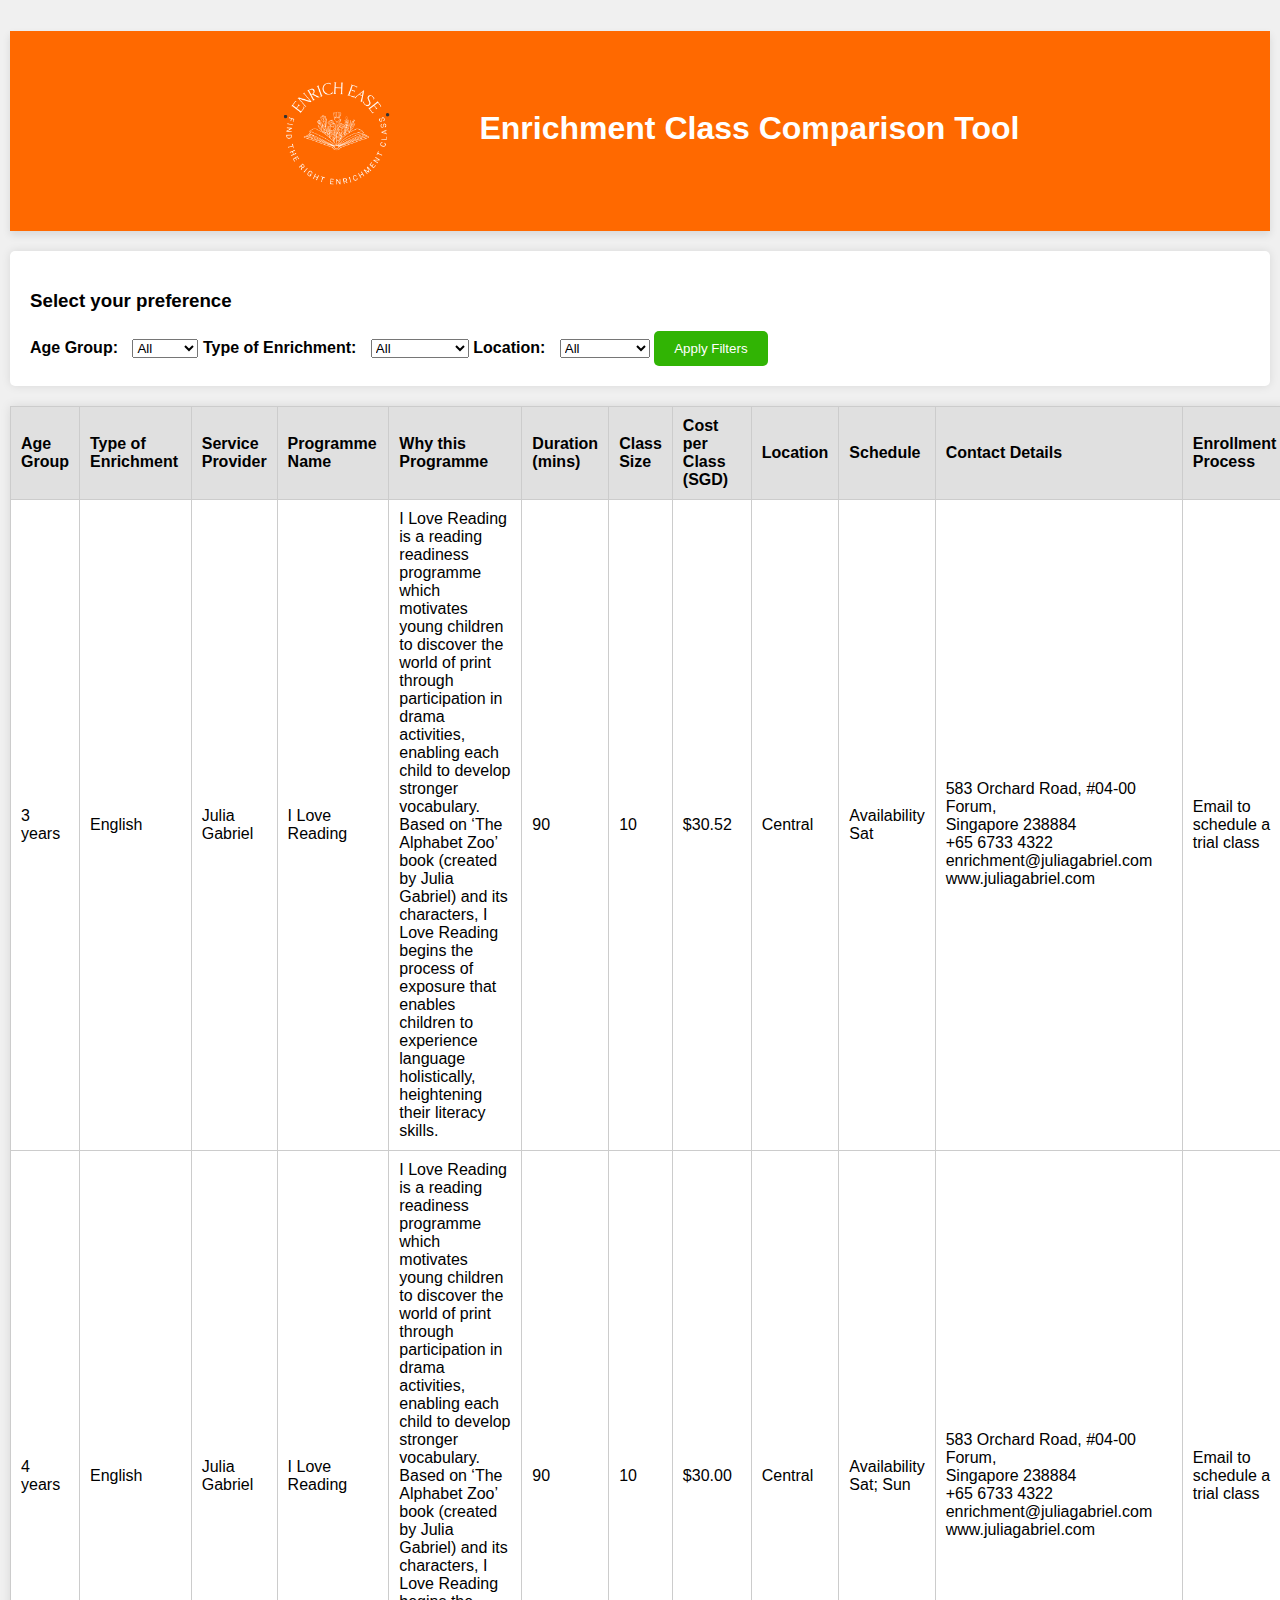
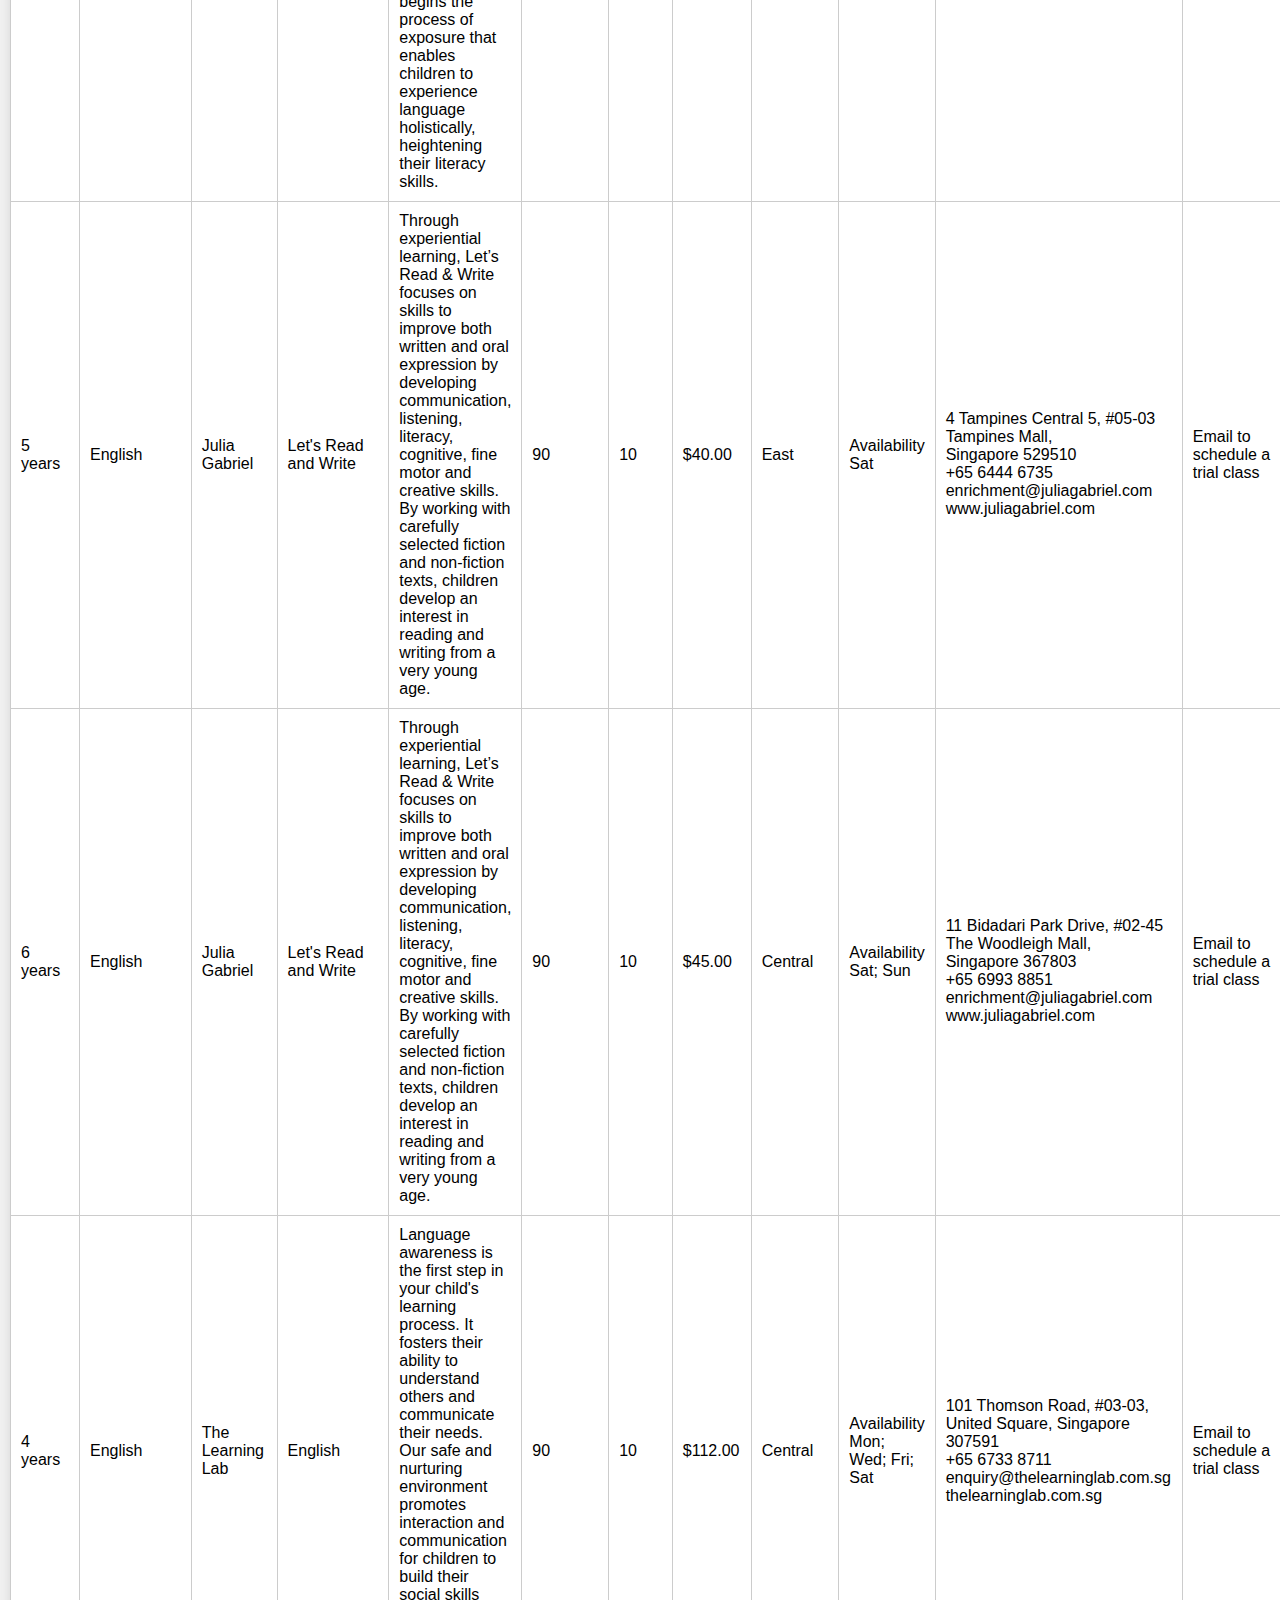
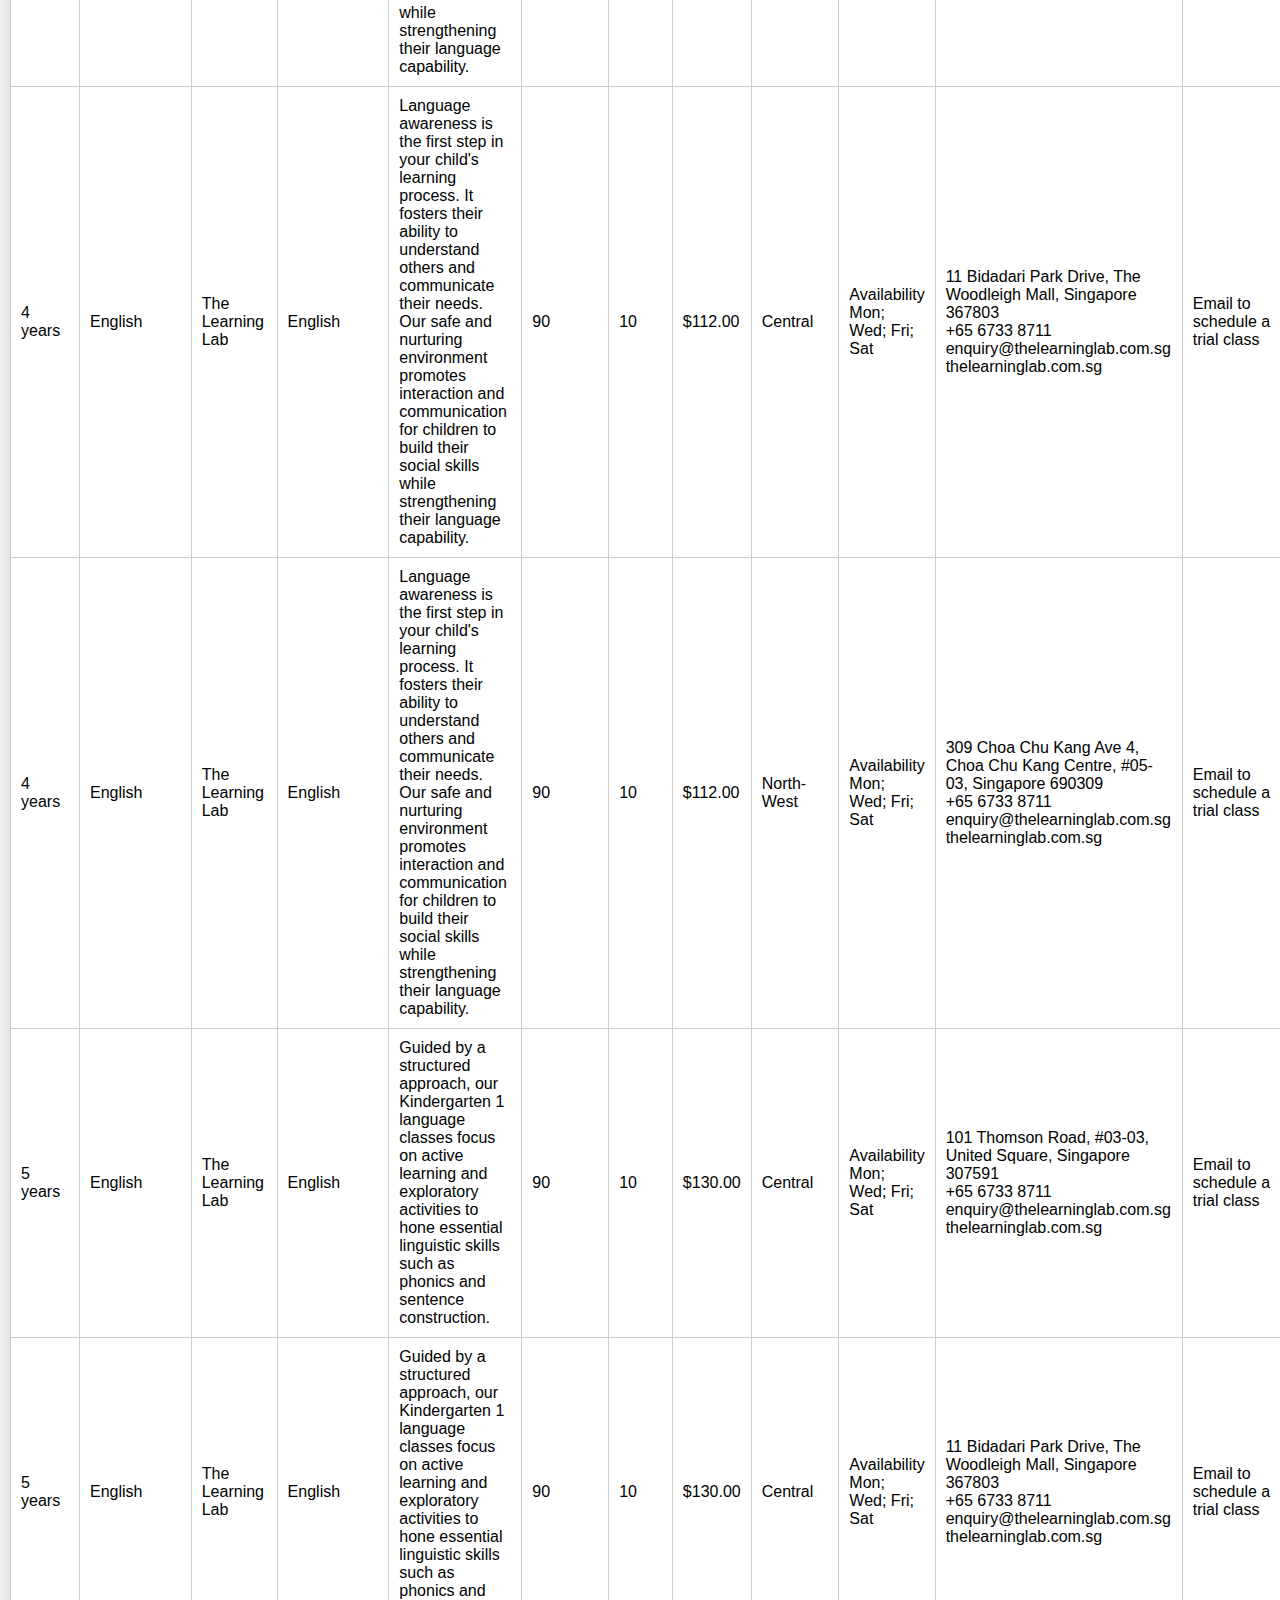
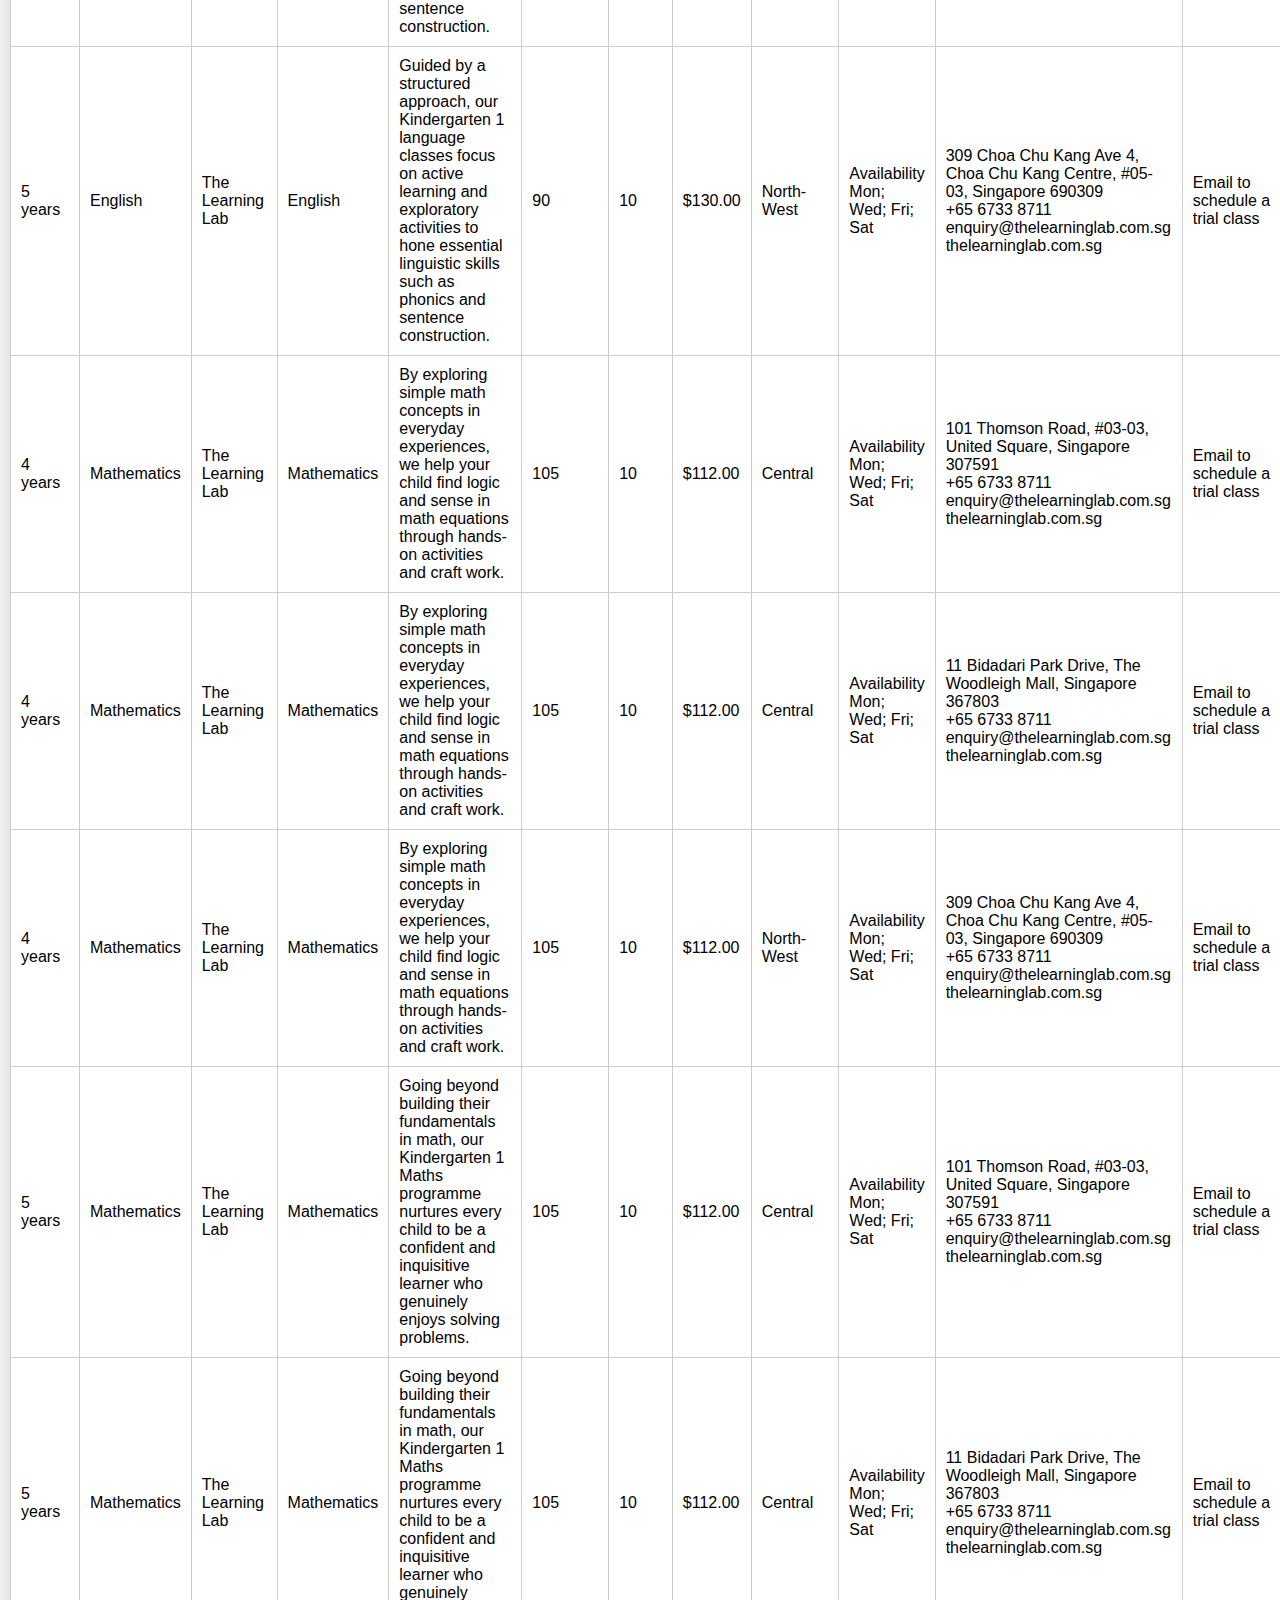
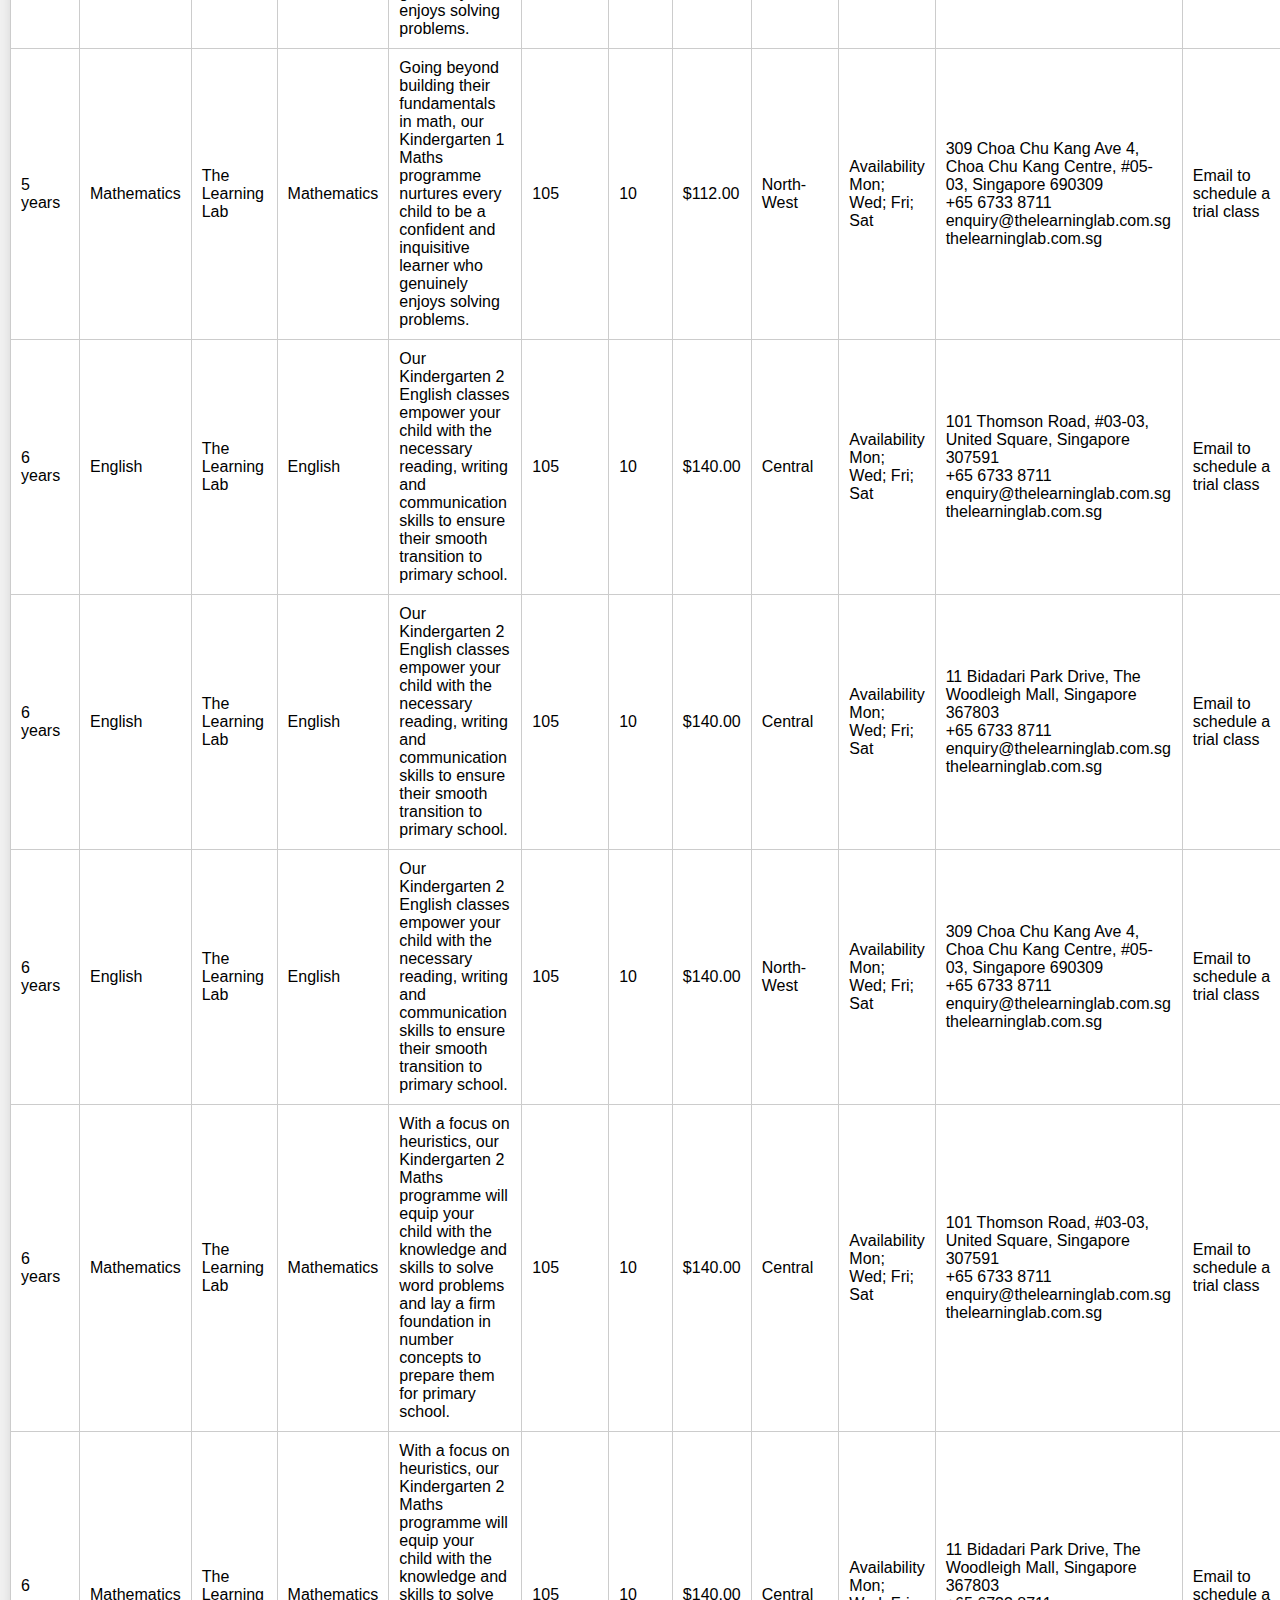
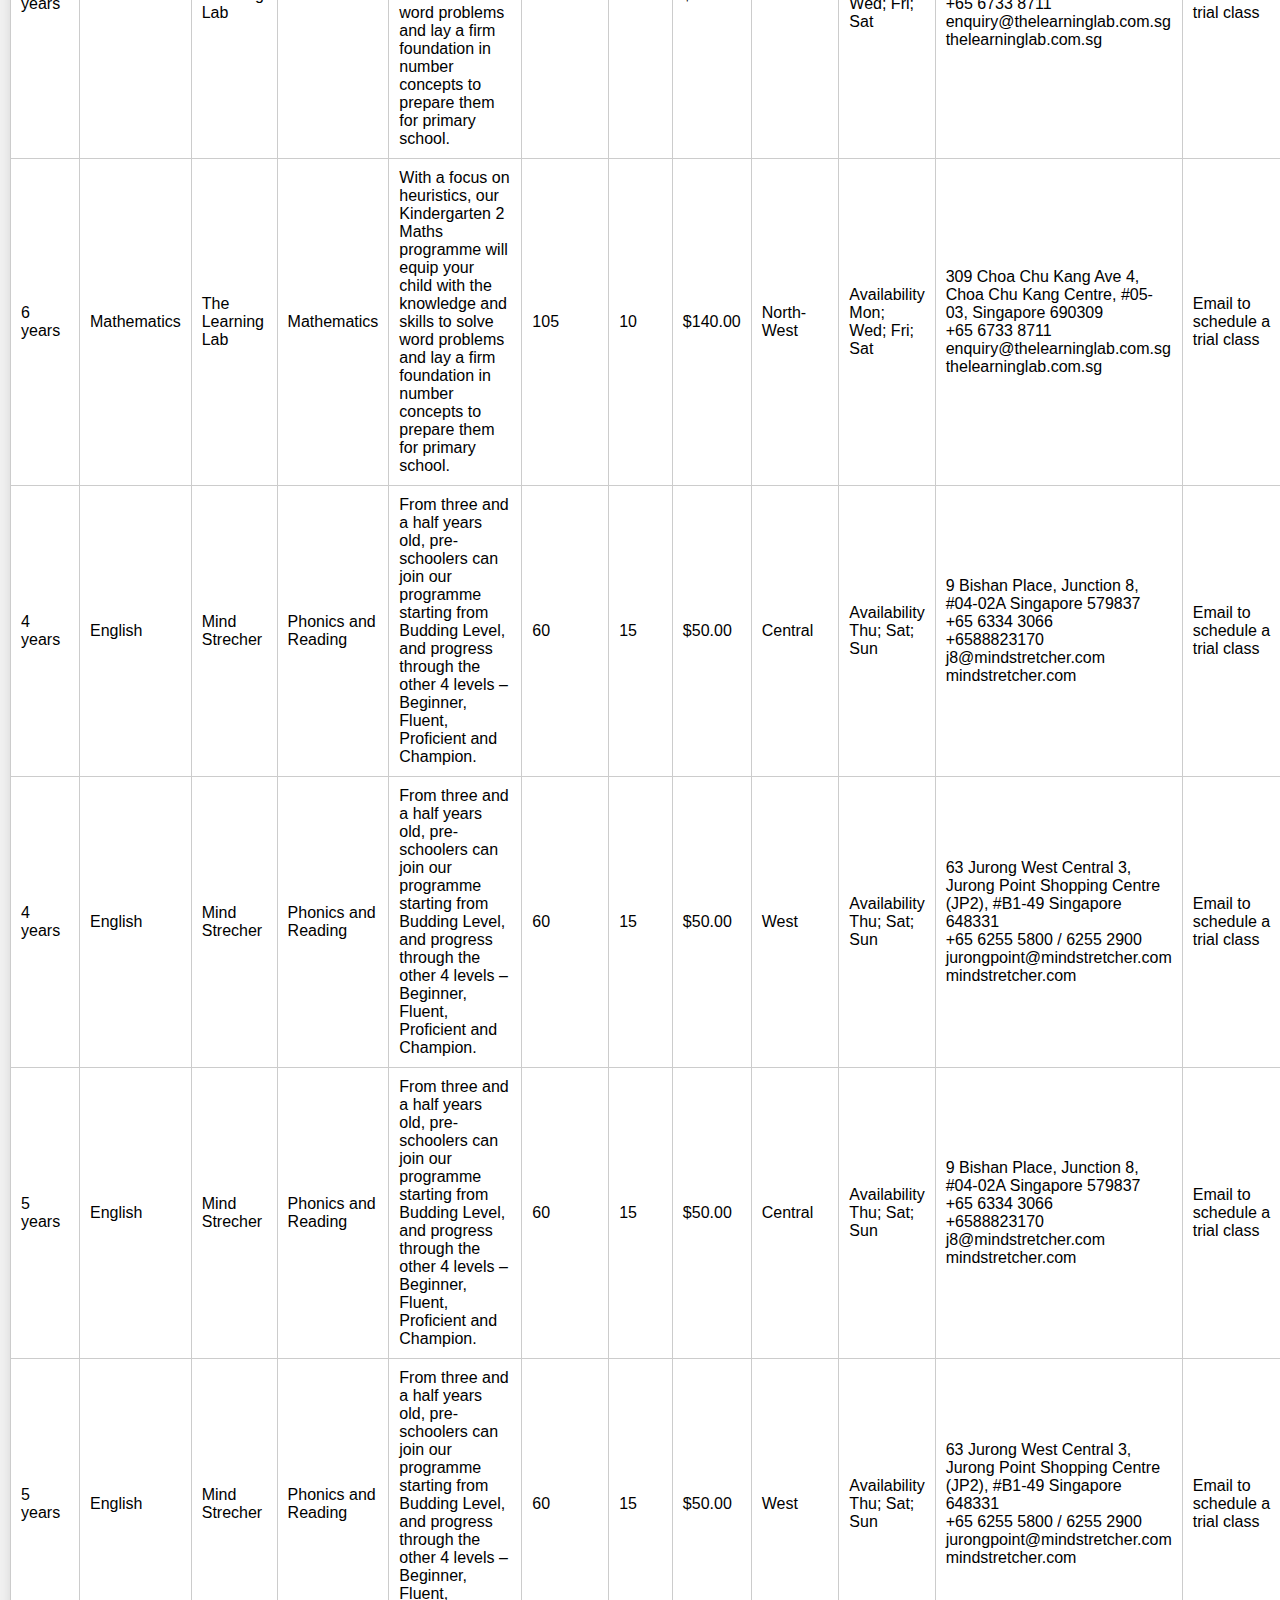
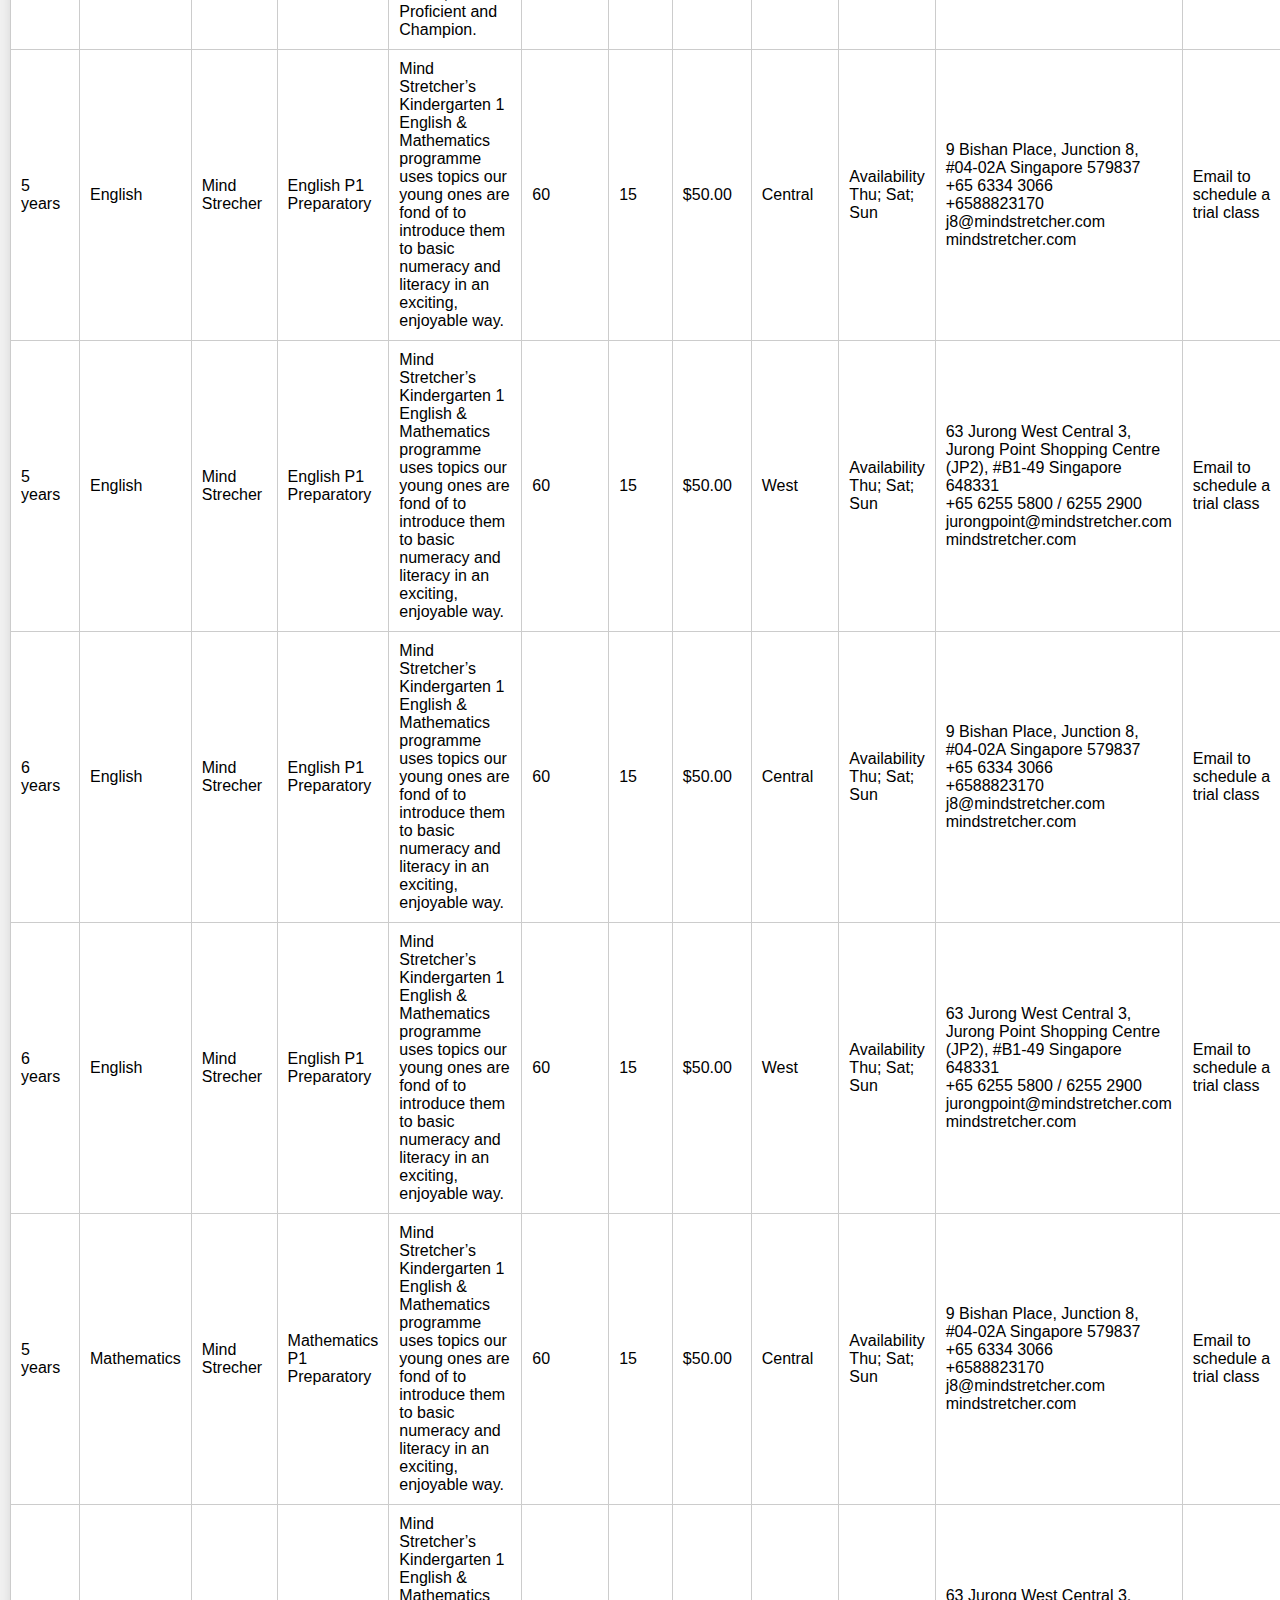
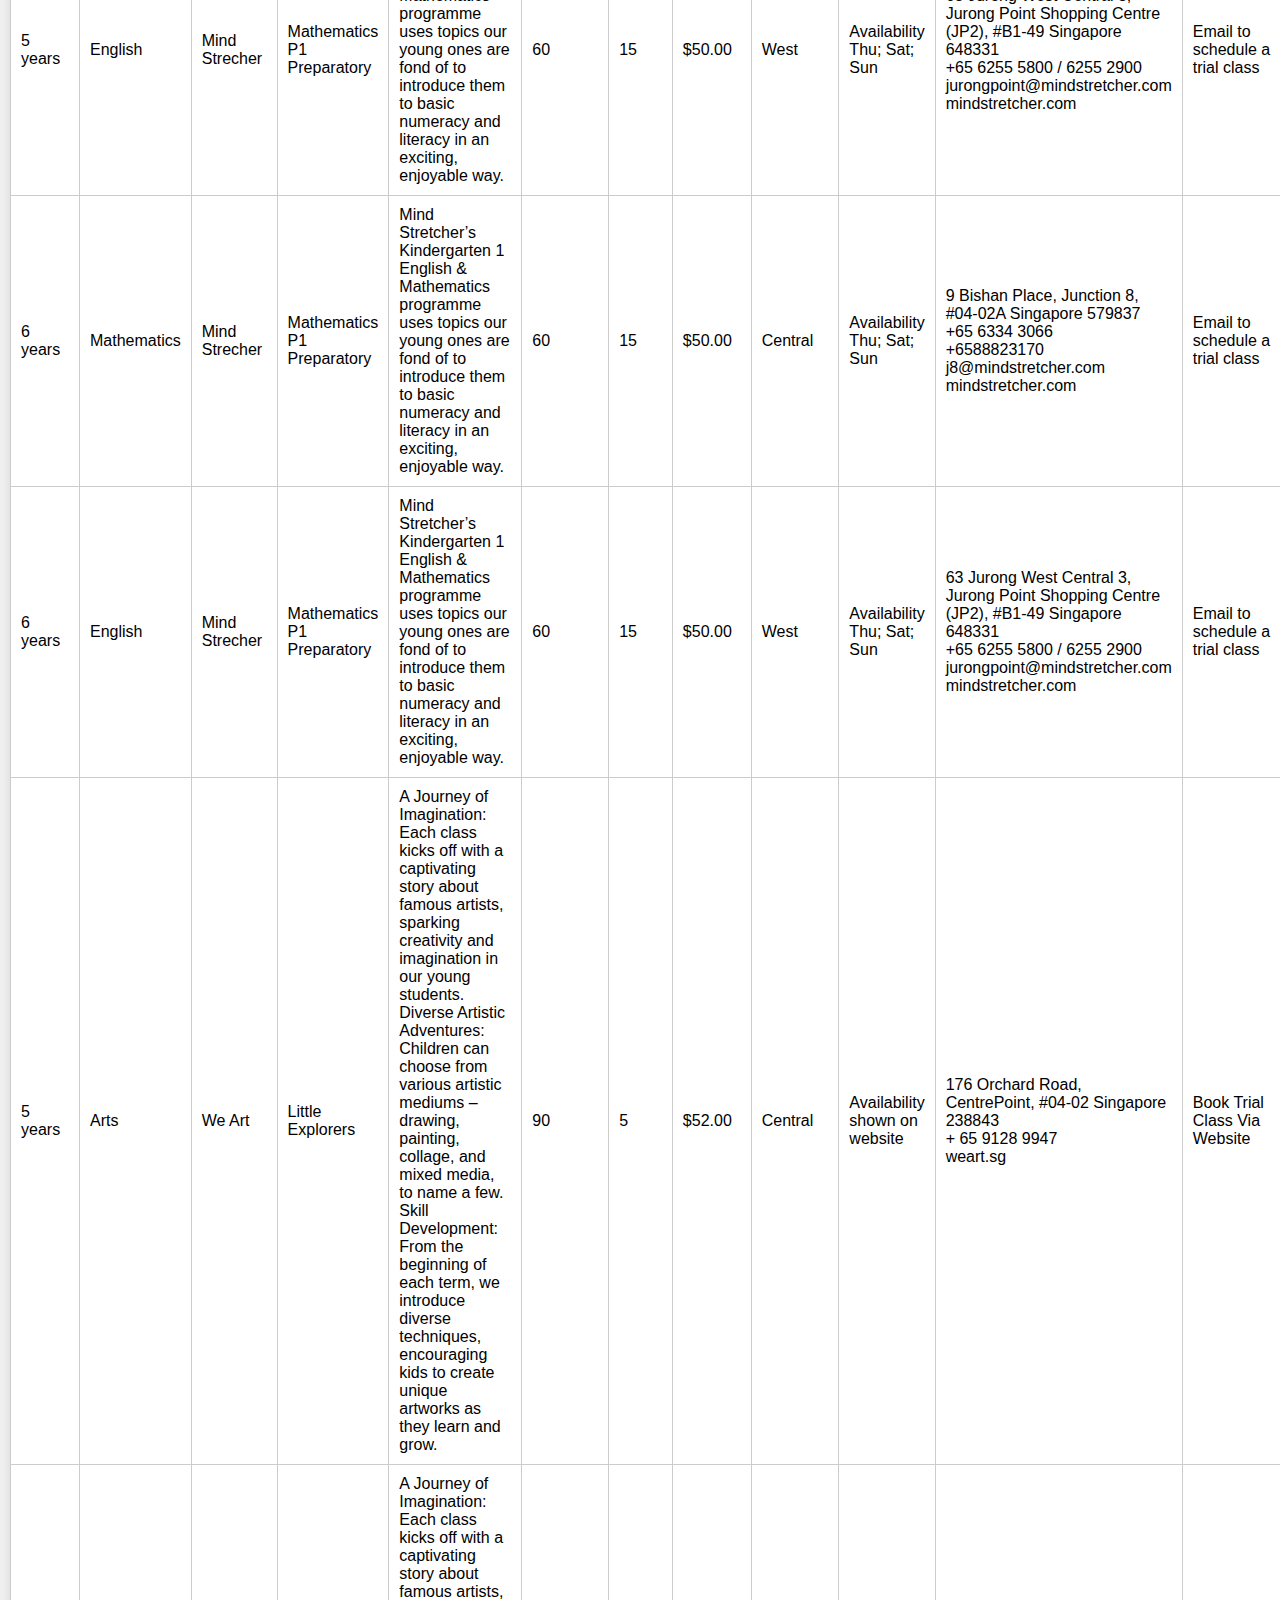
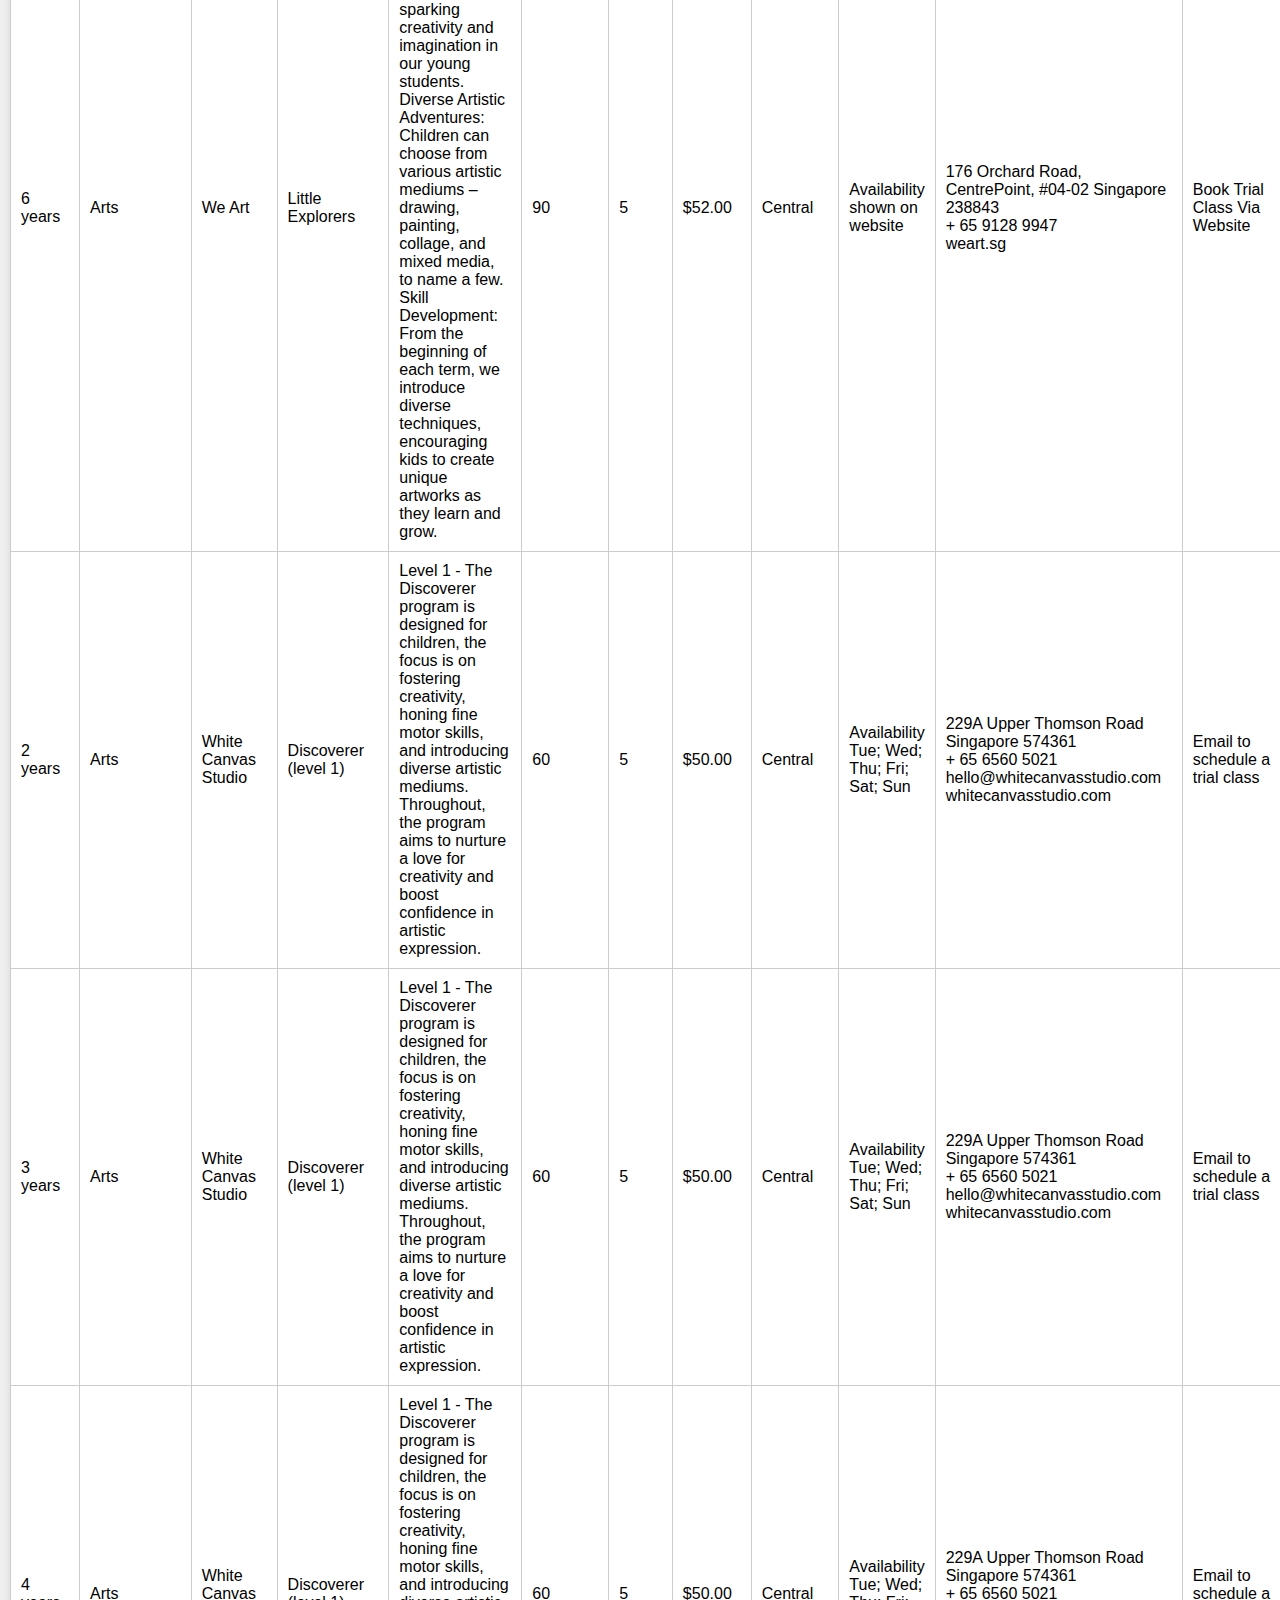
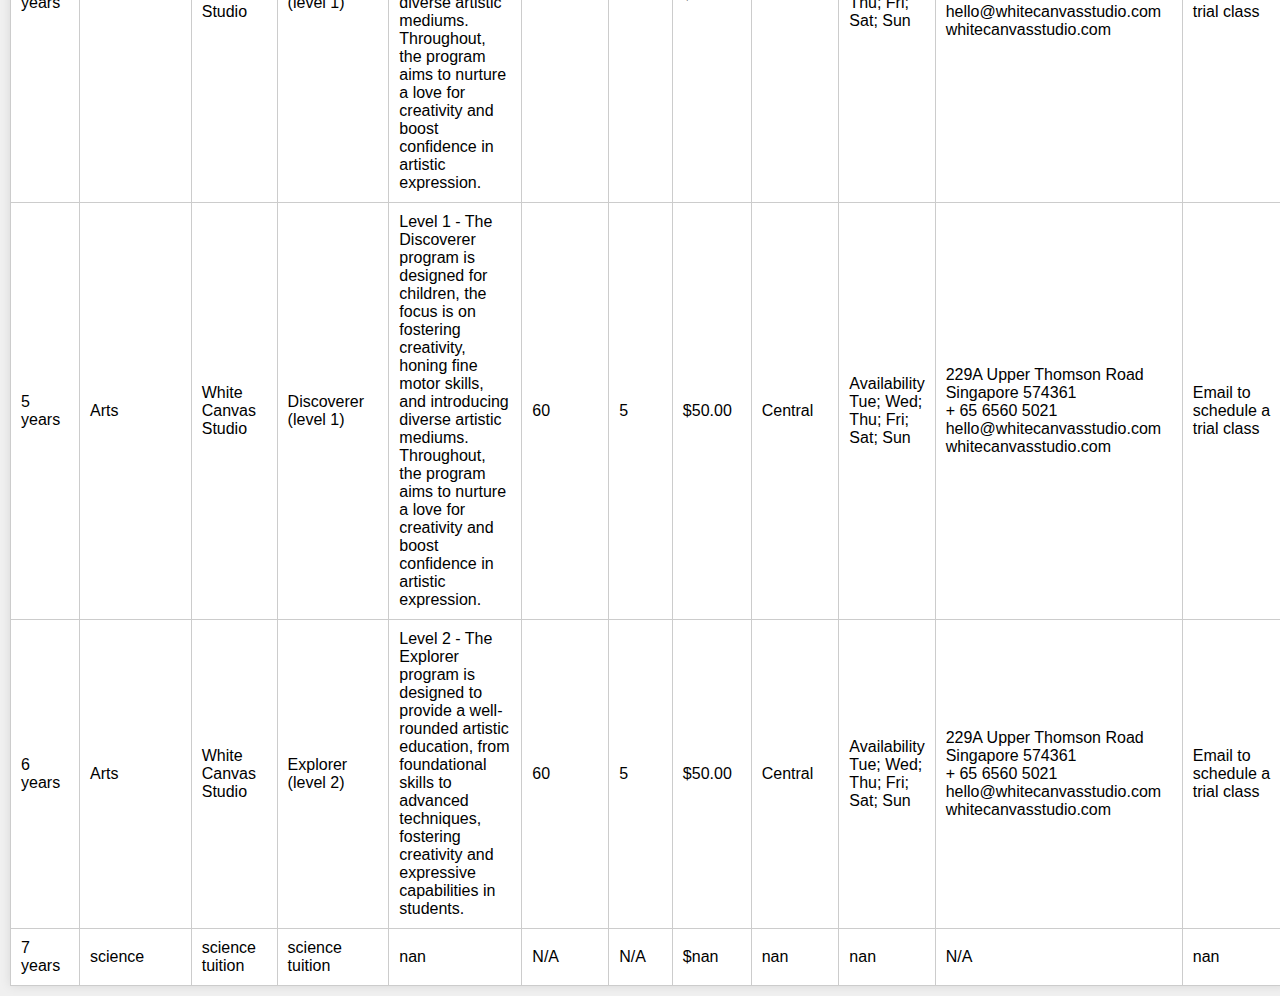
==== comparisontool.html @ 063a108f "11dec" ====
<!DOCTYPE html>
<html lang="en">
<head>
    <link rel="stylesheet" href="styles.css">
    <meta charset="UTF-8">
    <meta name="viewport" content="width=device-width, initial-scale=1.0">
    <title>Enrichment Class Comparison Tool</title>
    <style>
        body {
            font-family: Arial, sans-serif;
            background-color: #f0f0f0;
            margin: 0;
            padding: 10px;
        }
        .filter-container {
            background-color: #ffffff;
            padding: 20px;
            border-radius: 5px;
            margin-bottom: 20px;
        }
        .filter-container label {
            margin-right: 10px;
        }
        table {
            width: 100%;
            border-collapse: collapse;
            margin-top: 20px;
        }
        table, th, td {
            border: 1px solid #cccccc;
        }
        th, td {
            padding: 10px;
            text-align: left;
        }
        th {
            background-color: #e0e0e0;
        }
    </style>
</head>
<body>
    <h1 class="banner">
        <img src="logo.png" alt="Logo" style="vertical-align: middle; margin-right: 60px; height: 150px;">
        Enrichment Class Comparison Tool
    </h1>
    <div class="filter-container">
        <h3>Select your preference</h3>
        <label for="age-group">Age Group:</label>
        <select id="age-group">
            <option value="">All</option>
            <option value="2 years">2 years</option>
            <option value="3 years">3 years</option>
            <option value="4 years">4 years</option>
            <option value="5 years">5 years</option>
            <option value="6 years">6 years</option>
            
        </select>

        <label for="type">Type of Enrichment:</label>
        <select id="type">
            <option value="">All</option>
            <option value="English">English</option>
            <option value="Mathematics">Mathematics</option>
            <option value="Arts">Arts</option>

        </select>

        <label for="location">Location:</label>
        <select id="location">
            <option value="">All</option>
            <option value="Central">Central</option>
            <option value="East">East</option>
            <option value="North-West">North-West</option>
            <option value="West">West</option>
        

        </select>

        <button onclick="applyFilters()">Apply Filters</button>
    </div>

    <table id="classes-table">
        <thead>
            <tr>
                <th>Age Group</th>
                <th>Type of Enrichment</th>
                <th>Service Provider</th>
                <th>Programme Name</th>
                <th>Why this Programme</th>
                <th>Duration (mins)</th>
                <th>Class Size</th>
                <th>Cost per Class (SGD)</th>
                <th>Location</th>
                <th>Schedule</th>
                <th>Contact Details</th>
                <th>Enrollment Process</th>
            </tr>
        </thead>
        <tbody id="classes-body">

            <tr>
                <td>3 years</td>
                <td>English</td>
                <td>Julia Gabriel</td>
                <td>I Love Reading</td>
                <td>I Love Reading is a reading readiness programme which motivates young children to discover the world of print through participation in drama activities, enabling each child to develop stronger vocabulary. Based on ‘The Alphabet Zoo’ book (created by Julia Gabriel) and its characters, I Love Reading begins the process of exposure that enables children to experience language holistically, heightening their literacy skills.</td>
                <td>90</td>
                <td>10</td>
                <td>$30.52</td>
                <td>Central</td>
                <td>Availability Sat</td>
                <td><br>583 Orchard Road, #04-00 Forum,<br>Singapore 238884<br>+65 6733 4322<br>enrichment@juliagabriel.com<br>www.juliagabriel.com</td>
                <td>Email to schedule a trial class</td>
            </tr>
    
            <tr>
                <td>4 years</td>
                <td>English</td>
                <td>Julia Gabriel</td>
                <td>I Love Reading</td>
                <td>I Love Reading is a reading readiness programme which motivates young children to discover the world of print through participation in drama activities, enabling each child to develop stronger vocabulary. Based on ‘The Alphabet Zoo’ book (created by Julia Gabriel) and its characters, I Love Reading begins the process of exposure that enables children to experience language holistically, heightening their literacy skills.</td>
                <td>90</td>
                <td>10</td>
                <td>$30.00</td>
                <td>Central</td>
                <td>Availability Sat; Sun</td>
                <td><br>583 Orchard Road, #04-00 Forum,<br>Singapore 238884<br>+65 6733 4322<br>enrichment@juliagabriel.com<br>www.juliagabriel.com</td>
                <td>Email to schedule a trial class</td>
            </tr>
    
            <tr>
                <td>5 years</td>
                <td>English</td>
                <td>Julia Gabriel</td>
                <td>Let's Read and Write</td>
                <td>Through experiential learning, Let’s Read & Write focuses on skills to improve both written and oral expression by developing communication, listening, literacy, cognitive, fine motor and creative skills. By working with carefully selected fiction and non-fiction texts, children develop an interest in reading and writing from a very young age.</td>
                <td>90</td>
                <td>10</td>
                <td>$40.00</td>
                <td>East</td>
                <td>Availability Sat</td>
                <td><br>4 Tampines Central 5, #05-03 Tampines Mall,<br>Singapore 529510<br>+65 6444 6735<br>enrichment@juliagabriel.com<br>www.juliagabriel.com</td>
                <td>Email to schedule a trial class</td>
            </tr>
    
            <tr>
                <td>6 years</td>
                <td>English</td>
                <td>Julia Gabriel</td>
                <td>Let's Read and Write</td>
                <td>Through experiential learning, Let’s Read & Write focuses on skills to improve both written and oral expression by developing communication, listening, literacy, cognitive, fine motor and creative skills. By working with carefully selected fiction and non-fiction texts, children develop an interest in reading and writing from a very young age.</td>
                <td>90</td>
                <td>10</td>
                <td>$45.00</td>
                <td>Central</td>
                <td>Availability Sat; Sun</td>
                <td><br>11 Bidadari Park Drive, #02-45 The Woodleigh Mall,<br>Singapore 367803<br>+65 6993 8851<br>enrichment@juliagabriel.com<br>www.juliagabriel.com</td>
                <td>Email to schedule a trial class</td>
            </tr>
    
            <tr>
                <td>4 years</td>
                <td>English</td>
                <td>The Learning Lab</td>
                <td>English</td>
                <td>Language awareness is the first step in your child's learning process. It fosters their ability to understand others and communicate their needs. Our safe and nurturing environment promotes interaction and communication for children to build their social skills while strengthening their language capability.</td>
                <td>90</td>
                <td>10</td>
                <td>$112.00</td>
                <td>Central</td>
                <td>Availability Mon; Wed; Fri; Sat</td>
                <td>101 Thomson Road, #03-03, United Square, Singapore 307591<br>+65 6733 8711<br>enquiry@thelearninglab.com.sg<br>thelearninglab.com.sg</td>
                <td>Email to schedule a trial class</td>
            </tr>
    
            <tr>
                <td>4 years</td>
                <td>English</td>
                <td>The Learning Lab</td>
                <td>English</td>
                <td>Language awareness is the first step in your child's learning process. It fosters their ability to understand others and communicate their needs. Our safe and nurturing environment promotes interaction and communication for children to build their social skills while strengthening their language capability.</td>
                <td>90</td>
                <td>10</td>
                <td>$112.00</td>
                <td>Central</td>
                <td>Availability Mon; Wed; Fri; Sat</td>
                <td>11 Bidadari Park Drive, The Woodleigh Mall, Singapore 367803<br>+65 6733 8711<br>enquiry@thelearninglab.com.sg<br>thelearninglab.com.sg</td>
                <td>Email to schedule a trial class</td>
            </tr>
    
            <tr>
                <td>4 years</td>
                <td>English</td>
                <td>The Learning Lab</td>
                <td>English</td>
                <td>Language awareness is the first step in your child's learning process. It fosters their ability to understand others and communicate their needs. Our safe and nurturing environment promotes interaction and communication for children to build their social skills while strengthening their language capability.</td>
                <td>90</td>
                <td>10</td>
                <td>$112.00</td>
                <td>North-West</td>
                <td>Availability Mon; Wed; Fri; Sat</td>
                <td>309 Choa Chu Kang Ave 4, Choa Chu Kang Centre, #05-03, Singapore 690309<br>+65 6733 8711<br>enquiry@thelearninglab.com.sg<br>thelearninglab.com.sg</td>
                <td>Email to schedule a trial class</td>
            </tr>
    
            <tr>
                <td>5 years</td>
                <td>English</td>
                <td>The Learning Lab</td>
                <td>English</td>
                <td>Guided by a structured approach, our Kindergarten 1 language classes focus on active learning and exploratory activities to hone essential linguistic skills such as phonics and sentence construction.  </td>
                <td>90</td>
                <td>10</td>
                <td>$130.00</td>
                <td>Central</td>
                <td>Availability Mon; Wed; Fri; Sat</td>
                <td>101 Thomson Road, #03-03, United Square, Singapore 307591<br>+65 6733 8711<br>enquiry@thelearninglab.com.sg<br>thelearninglab.com.sg</td>
                <td>Email to schedule a trial class</td>
            </tr>
    
            <tr>
                <td>5 years</td>
                <td>English</td>
                <td>The Learning Lab</td>
                <td>English</td>
                <td>Guided by a structured approach, our Kindergarten 1 language classes focus on active learning and exploratory activities to hone essential linguistic skills such as phonics and sentence construction.  </td>
                <td>90</td>
                <td>10</td>
                <td>$130.00</td>
                <td>Central</td>
                <td>Availability Mon; Wed; Fri; Sat</td>
                <td>11 Bidadari Park Drive, The Woodleigh Mall, Singapore 367803<br>+65 6733 8711<br>enquiry@thelearninglab.com.sg<br>thelearninglab.com.sg</td>
                <td>Email to schedule a trial class</td>
            </tr>
    
            <tr>
                <td>5 years</td>
                <td>English</td>
                <td>The Learning Lab</td>
                <td>English</td>
                <td>Guided by a structured approach, our Kindergarten 1 language classes focus on active learning and exploratory activities to hone essential linguistic skills such as phonics and sentence construction.  </td>
                <td>90</td>
                <td>10</td>
                <td>$130.00</td>
                <td>North-West</td>
                <td>Availability Mon; Wed; Fri; Sat</td>
                <td>309 Choa Chu Kang Ave 4, Choa Chu Kang Centre, #05-03, Singapore 690309<br>+65 6733 8711<br>enquiry@thelearninglab.com.sg<br>thelearninglab.com.sg</td>
                <td>Email to schedule a trial class</td>
            </tr>
    
            <tr>
                <td>4 years</td>
                <td>Mathematics</td>
                <td>The Learning Lab</td>
                <td>Mathematics</td>
                <td>By exploring simple math concepts in everyday experiences, we help your child find logic and sense in math equations through hands-on activities and craft work.</td>
                <td>105</td>
                <td>10</td>
                <td>$112.00</td>
                <td>Central</td>
                <td>Availability Mon; Wed; Fri; Sat</td>
                <td>101 Thomson Road, #03-03, United Square, Singapore 307591<br>+65 6733 8711<br>enquiry@thelearninglab.com.sg<br>thelearninglab.com.sg</td>
                <td>Email to schedule a trial class</td>
            </tr>
    
            <tr>
                <td>4 years</td>
                <td>Mathematics</td>
                <td>The Learning Lab</td>
                <td>Mathematics</td>
                <td>By exploring simple math concepts in everyday experiences, we help your child find logic and sense in math equations through hands-on activities and craft work.</td>
                <td>105</td>
                <td>10</td>
                <td>$112.00</td>
                <td>Central</td>
                <td>Availability Mon; Wed; Fri; Sat</td>
                <td>11 Bidadari Park Drive, The Woodleigh Mall, Singapore 367803<br>+65 6733 8711<br>enquiry@thelearninglab.com.sg<br>thelearninglab.com.sg</td>
                <td>Email to schedule a trial class</td>
            </tr>
    
            <tr>
                <td>4 years</td>
                <td>Mathematics</td>
                <td>The Learning Lab</td>
                <td>Mathematics</td>
                <td>By exploring simple math concepts in everyday experiences, we help your child find logic and sense in math equations through hands-on activities and craft work.</td>
                <td>105</td>
                <td>10</td>
                <td>$112.00</td>
                <td>North-West</td>
                <td>Availability Mon; Wed; Fri; Sat</td>
                <td>309 Choa Chu Kang Ave 4, Choa Chu Kang Centre, #05-03, Singapore 690309<br>+65 6733 8711<br>enquiry@thelearninglab.com.sg<br>thelearninglab.com.sg</td>
                <td>Email to schedule a trial class</td>
            </tr>
    
            <tr>
                <td>5 years</td>
                <td>Mathematics</td>
                <td>The Learning Lab</td>
                <td>Mathematics</td>
                <td>Going beyond building their fundamentals in math, our Kindergarten 1 Maths programme nurtures every child to be a confident and inquisitive learner who genuinely enjoys solving problems.</td>
                <td>105</td>
                <td>10</td>
                <td>$112.00</td>
                <td>Central</td>
                <td>Availability Mon; Wed; Fri; Sat</td>
                <td>101 Thomson Road, #03-03, United Square, Singapore 307591<br>+65 6733 8711<br>enquiry@thelearninglab.com.sg<br>thelearninglab.com.sg</td>
                <td>Email to schedule a trial class</td>
            </tr>
    
            <tr>
                <td>5 years</td>
                <td>Mathematics</td>
                <td>The Learning Lab</td>
                <td>Mathematics</td>
                <td>Going beyond building their fundamentals in math, our Kindergarten 1 Maths programme nurtures every child to be a confident and inquisitive learner who genuinely enjoys solving problems.</td>
                <td>105</td>
                <td>10</td>
                <td>$112.00</td>
                <td>Central</td>
                <td>Availability Mon; Wed; Fri; Sat</td>
                <td>11 Bidadari Park Drive, The Woodleigh Mall, Singapore 367803<br>+65 6733 8711<br>enquiry@thelearninglab.com.sg<br>thelearninglab.com.sg</td>
                <td>Email to schedule a trial class</td>
            </tr>
    
            <tr>
                <td>5 years</td>
                <td>Mathematics</td>
                <td>The Learning Lab</td>
                <td>Mathematics</td>
                <td>Going beyond building their fundamentals in math, our Kindergarten 1 Maths programme nurtures every child to be a confident and inquisitive learner who genuinely enjoys solving problems.</td>
                <td>105</td>
                <td>10</td>
                <td>$112.00</td>
                <td>North-West</td>
                <td>Availability Mon; Wed; Fri; Sat</td>
                <td>309 Choa Chu Kang Ave 4, Choa Chu Kang Centre, #05-03, Singapore 690309<br>+65 6733 8711<br>enquiry@thelearninglab.com.sg<br>thelearninglab.com.sg</td>
                <td>Email to schedule a trial class</td>
            </tr>
    
            <tr>
                <td>6 years</td>
                <td>English</td>
                <td>The Learning Lab</td>
                <td>English</td>
                <td>Our Kindergarten 2 English classes empower your child with the necessary reading, writing and communication skills to ensure their smooth transition to primary school.</td>
                <td>105</td>
                <td>10</td>
                <td>$140.00</td>
                <td>Central</td>
                <td>Availability Mon; Wed; Fri; Sat</td>
                <td>101 Thomson Road, #03-03, United Square, Singapore 307591<br>+65 6733 8711<br>enquiry@thelearninglab.com.sg<br>thelearninglab.com.sg</td>
                <td>Email to schedule a trial class</td>
            </tr>
    
            <tr>
                <td>6 years</td>
                <td>English</td>
                <td>The Learning Lab</td>
                <td>English</td>
                <td>Our Kindergarten 2 English classes empower your child with the necessary reading, writing and communication skills to ensure their smooth transition to primary school.</td>
                <td>105</td>
                <td>10</td>
                <td>$140.00</td>
                <td>Central</td>
                <td>Availability Mon; Wed; Fri; Sat</td>
                <td>11 Bidadari Park Drive, The Woodleigh Mall, Singapore 367803<br>+65 6733 8711<br>enquiry@thelearninglab.com.sg<br>thelearninglab.com.sg</td>
                <td>Email to schedule a trial class</td>
            </tr>
    
            <tr>
                <td>6 years</td>
                <td>English</td>
                <td>The Learning Lab</td>
                <td>English</td>
                <td>Our Kindergarten 2 English classes empower your child with the necessary reading, writing and communication skills to ensure their smooth transition to primary school.</td>
                <td>105</td>
                <td>10</td>
                <td>$140.00</td>
                <td>North-West</td>
                <td>Availability Mon; Wed; Fri; Sat</td>
                <td>309 Choa Chu Kang Ave 4, Choa Chu Kang Centre, #05-03, Singapore 690309<br>+65 6733 8711<br>enquiry@thelearninglab.com.sg<br>thelearninglab.com.sg</td>
                <td>Email to schedule a trial class</td>
            </tr>
    
            <tr>
                <td>6 years</td>
                <td>Mathematics</td>
                <td>The Learning Lab</td>
                <td>Mathematics</td>
                <td>With a focus on heuristics, our Kindergarten 2 Maths programme will equip your child with the knowledge and skills to solve word problems and lay a firm foundation in number concepts to prepare them for primary school.</td>
                <td>105</td>
                <td>10</td>
                <td>$140.00</td>
                <td>Central</td>
                <td>Availability Mon; Wed; Fri; Sat</td>
                <td>101 Thomson Road, #03-03, United Square, Singapore 307591<br>+65 6733 8711<br>enquiry@thelearninglab.com.sg<br>thelearninglab.com.sg</td>
                <td>Email to schedule a trial class</td>
            </tr>
    
            <tr>
                <td>6 years</td>
                <td>Mathematics</td>
                <td>The Learning Lab</td>
                <td>Mathematics</td>
                <td>With a focus on heuristics, our Kindergarten 2 Maths programme will equip your child with the knowledge and skills to solve word problems and lay a firm foundation in number concepts to prepare them for primary school.</td>
                <td>105</td>
                <td>10</td>
                <td>$140.00</td>
                <td>Central</td>
                <td>Availability Mon; Wed; Fri; Sat</td>
                <td>11 Bidadari Park Drive, The Woodleigh Mall, Singapore 367803<br>+65 6733 8711<br>enquiry@thelearninglab.com.sg<br>thelearninglab.com.sg</td>
                <td>Email to schedule a trial class</td>
            </tr>
    
            <tr>
                <td>6 years</td>
                <td>Mathematics</td>
                <td>The Learning Lab</td>
                <td>Mathematics</td>
                <td>With a focus on heuristics, our Kindergarten 2 Maths programme will equip your child with the knowledge and skills to solve word problems and lay a firm foundation in number concepts to prepare them for primary school.</td>
                <td>105</td>
                <td>10</td>
                <td>$140.00</td>
                <td>North-West</td>
                <td>Availability Mon; Wed; Fri; Sat</td>
                <td>309 Choa Chu Kang Ave 4, Choa Chu Kang Centre, #05-03, Singapore 690309<br>+65 6733 8711<br>enquiry@thelearninglab.com.sg<br>thelearninglab.com.sg</td>
                <td>Email to schedule a trial class</td>
            </tr>
    
            <tr>
                <td>4 years</td>
                <td>English</td>
                <td>Mind Strecher</td>
                <td>Phonics and Reading</td>
                <td>From three and a half years old, pre-schoolers can join our programme starting from Budding Level, and progress through the other 4 levels – Beginner, Fluent, Proficient and Champion.</td>
                <td>60</td>
                <td>15</td>
                <td>$50.00</td>
                <td>Central</td>
                <td>Availability Thu; Sat; Sun</td>
                <td>9 Bishan Place, Junction 8, #04-02A Singapore 579837<br>+65 6334 3066<br>+6588823170<br>j8@mindstretcher.com<br>mindstretcher.com</td>
                <td>Email to schedule a trial class</td>
            </tr>
    
            <tr>
                <td>4 years</td>
                <td>English</td>
                <td>Mind Strecher</td>
                <td>Phonics and Reading</td>
                <td>From three and a half years old, pre-schoolers can join our programme starting from Budding Level, and progress through the other 4 levels – Beginner, Fluent, Proficient and Champion.</td>
                <td>60</td>
                <td>15</td>
                <td>$50.00</td>
                <td>West</td>
                <td>Availability Thu; Sat; Sun</td>
                <td>63 Jurong West Central 3, Jurong Point Shopping Centre (JP2),  #B1-49 Singapore 648331<br>+65 6255 5800 / 6255 2900<br>jurongpoint@mindstretcher.com<br>mindstretcher.com</td>
                <td>Email to schedule a trial class</td>
            </tr>
    
            <tr>
                <td>5 years</td>
                <td>English</td>
                <td>Mind Strecher</td>
                <td>Phonics and Reading</td>
                <td>From three and a half years old, pre-schoolers can join our programme starting from Budding Level, and progress through the other 4 levels – Beginner, Fluent, Proficient and Champion.</td>
                <td>60</td>
                <td>15</td>
                <td>$50.00</td>
                <td>Central</td>
                <td>Availability Thu; Sat; Sun</td>
                <td>9 Bishan Place, Junction 8, #04-02A Singapore 579837<br>+65 6334 3066<br>+6588823170<br>j8@mindstretcher.com<br>mindstretcher.com</td>
                <td>Email to schedule a trial class</td>
            </tr>
    
            <tr>
                <td>5 years</td>
                <td>English</td>
                <td>Mind Strecher</td>
                <td>Phonics and Reading</td>
                <td>From three and a half years old, pre-schoolers can join our programme starting from Budding Level, and progress through the other 4 levels – Beginner, Fluent, Proficient and Champion.</td>
                <td>60</td>
                <td>15</td>
                <td>$50.00</td>
                <td>West</td>
                <td>Availability Thu; Sat; Sun</td>
                <td>63 Jurong West Central 3, Jurong Point Shopping Centre (JP2),  #B1-49 Singapore 648331<br>+65 6255 5800 / 6255 2900<br>jurongpoint@mindstretcher.com<br>mindstretcher.com</td>
                <td>Email to schedule a trial class</td>
            </tr>
    
            <tr>
                <td>5 years</td>
                <td>English</td>
                <td>Mind Strecher</td>
                <td>English P1 Preparatory</td>
                <td>Mind Stretcher’s Kindergarten 1 English & Mathematics programme uses topics our young ones are fond of to introduce them to basic numeracy and literacy in an exciting, enjoyable way.</td>
                <td>60</td>
                <td>15</td>
                <td>$50.00</td>
                <td>Central</td>
                <td>Availability Thu; Sat; Sun</td>
                <td>9 Bishan Place, Junction 8, #04-02A Singapore 579837<br>+65 6334 3066<br>+6588823170<br>j8@mindstretcher.com<br>mindstretcher.com</td>
                <td>Email to schedule a trial class</td>
            </tr>
    
            <tr>
                <td>5 years</td>
                <td>English</td>
                <td>Mind Strecher</td>
                <td>English P1 Preparatory</td>
                <td>Mind Stretcher’s Kindergarten 1 English & Mathematics programme uses topics our young ones are fond of to introduce them to basic numeracy and literacy in an exciting, enjoyable way.</td>
                <td>60</td>
                <td>15</td>
                <td>$50.00</td>
                <td>West</td>
                <td>Availability Thu; Sat; Sun</td>
                <td>63 Jurong West Central 3, Jurong Point Shopping Centre (JP2),  #B1-49 Singapore 648331<br>+65 6255 5800 / 6255 2900<br>jurongpoint@mindstretcher.com<br>mindstretcher.com</td>
                <td>Email to schedule a trial class</td>
            </tr>
    
            <tr>
                <td>6 years</td>
                <td>English</td>
                <td>Mind Strecher</td>
                <td>English P1 Preparatory</td>
                <td>Mind Stretcher’s Kindergarten 1 English & Mathematics programme uses topics our young ones are fond of to introduce them to basic numeracy and literacy in an exciting, enjoyable way.</td>
                <td>60</td>
                <td>15</td>
                <td>$50.00</td>
                <td>Central</td>
                <td>Availability Thu; Sat; Sun</td>
                <td>9 Bishan Place, Junction 8, #04-02A Singapore 579837<br>+65 6334 3066<br>+6588823170<br>j8@mindstretcher.com<br>mindstretcher.com</td>
                <td>Email to schedule a trial class</td>
            </tr>
    
            <tr>
                <td>6 years</td>
                <td>English</td>
                <td>Mind Strecher</td>
                <td>English P1 Preparatory</td>
                <td>Mind Stretcher’s Kindergarten 1 English & Mathematics programme uses topics our young ones are fond of to introduce them to basic numeracy and literacy in an exciting, enjoyable way.</td>
                <td>60</td>
                <td>15</td>
                <td>$50.00</td>
                <td>West</td>
                <td>Availability Thu; Sat; Sun</td>
                <td>63 Jurong West Central 3, Jurong Point Shopping Centre (JP2),  #B1-49 Singapore 648331<br>+65 6255 5800 / 6255 2900<br>jurongpoint@mindstretcher.com<br>mindstretcher.com</td>
                <td>Email to schedule a trial class</td>
            </tr>
    
            <tr>
                <td>5 years</td>
                <td>Mathematics</td>
                <td>Mind Strecher</td>
                <td>Mathematics P1 Preparatory</td>
                <td>Mind Stretcher’s Kindergarten 1 English & Mathematics programme uses topics our young ones are fond of to introduce them to basic numeracy and literacy in an exciting, enjoyable way.</td>
                <td>60</td>
                <td>15</td>
                <td>$50.00</td>
                <td>Central</td>
                <td>Availability Thu; Sat; Sun</td>
                <td>9 Bishan Place, Junction 8, #04-02A Singapore 579837<br>+65 6334 3066<br>+6588823170<br>j8@mindstretcher.com<br>mindstretcher.com</td>
                <td>Email to schedule a trial class</td>
            </tr>
    
            <tr>
                <td>5 years</td>
                <td>English</td>
                <td>Mind Strecher</td>
                <td>Mathematics P1 Preparatory</td>
                <td>Mind Stretcher’s Kindergarten 1 English & Mathematics programme uses topics our young ones are fond of to introduce them to basic numeracy and literacy in an exciting, enjoyable way.</td>
                <td>60</td>
                <td>15</td>
                <td>$50.00</td>
                <td>West</td>
                <td>Availability Thu; Sat; Sun</td>
                <td>63 Jurong West Central 3, Jurong Point Shopping Centre (JP2),  #B1-49 Singapore 648331<br>+65 6255 5800 / 6255 2900<br>jurongpoint@mindstretcher.com<br>mindstretcher.com</td>
                <td>Email to schedule a trial class</td>
            </tr>
    
            <tr>
                <td>6 years</td>
                <td>Mathematics</td>
                <td>Mind Strecher</td>
                <td>Mathematics P1 Preparatory</td>
                <td>Mind Stretcher’s Kindergarten 1 English & Mathematics programme uses topics our young ones are fond of to introduce them to basic numeracy and literacy in an exciting, enjoyable way.</td>
                <td>60</td>
                <td>15</td>
                <td>$50.00</td>
                <td>Central</td>
                <td>Availability Thu; Sat; Sun</td>
                <td>9 Bishan Place, Junction 8, #04-02A Singapore 579837<br>+65 6334 3066<br>+6588823170<br>j8@mindstretcher.com<br>mindstretcher.com</td>
                <td>Email to schedule a trial class</td>
            </tr>
    
            <tr>
                <td>6 years</td>
                <td>English</td>
                <td>Mind Strecher</td>
                <td>Mathematics P1 Preparatory</td>
                <td>Mind Stretcher’s Kindergarten 1 English & Mathematics programme uses topics our young ones are fond of to introduce them to basic numeracy and literacy in an exciting, enjoyable way.</td>
                <td>60</td>
                <td>15</td>
                <td>$50.00</td>
                <td>West</td>
                <td>Availability Thu; Sat; Sun</td>
                <td>63 Jurong West Central 3, Jurong Point Shopping Centre (JP2),  #B1-49 Singapore 648331<br>+65 6255 5800 / 6255 2900<br>jurongpoint@mindstretcher.com<br>mindstretcher.com</td>
                <td>Email to schedule a trial class</td>
            </tr>
    
            <tr>
                <td>5 years</td>
                <td>Arts</td>
                <td>We Art</td>
                <td>Little Explorers</td>
                <td>A Journey of Imagination: Each class kicks off with a captivating story about famous artists, sparking creativity and imagination in our young students.
Diverse Artistic Adventures: Children can choose from various artistic mediums – drawing, painting, collage, and mixed media, to name a few.
Skill Development: From the beginning of each term, we introduce diverse techniques, encouraging kids to create unique artworks as they learn and grow.</td>
                <td>90</td>
                <td>5</td>
                <td>$52.00</td>
                <td>Central</td>
                <td>Availability shown on website</td>
                <td>176 Orchard Road, CentrePoint, #04-02 Singapore 238843<br>+ 65 9128 9947<br>weart.sg</td>
                <td>Book Trial Class Via Website</td>
            </tr>
    
            <tr>
                <td>6 years</td>
                <td>Arts</td>
                <td>We Art</td>
                <td>Little Explorers</td>
                <td>A Journey of Imagination: Each class kicks off with a captivating story about famous artists, sparking creativity and imagination in our young students.
Diverse Artistic Adventures: Children can choose from various artistic mediums – drawing, painting, collage, and mixed media, to name a few.
Skill Development: From the beginning of each term, we introduce diverse techniques, encouraging kids to create unique artworks as they learn and grow.</td>
                <td>90</td>
                <td>5</td>
                <td>$52.00</td>
                <td>Central</td>
                <td>Availability shown on website</td>
                <td>176 Orchard Road, CentrePoint, #04-02 Singapore 238843<br>+ 65 9128 9947<br>weart.sg</td>
                <td>Book Trial Class Via Website</td>
            </tr>
    
            <tr>
                <td>2 years</td>
                <td>Arts</td>
                <td>White Canvas Studio</td>
                <td>Discoverer (level 1)</td>
                <td>Level 1 - The Discoverer program is designed for children, the focus is on fostering creativity, honing fine motor skills, and introducing diverse artistic mediums. Throughout, the program aims to nurture a love for creativity and boost confidence in artistic expression.</td>
                <td>60</td>
                <td>5</td>
                <td>$50.00</td>
                <td>Central</td>
                <td>Availability Tue; Wed; Thu; Fri; Sat; Sun</td>
                <td>229A Upper Thomson Road Singapore 574361<br>+ 65 6560 5021<br>hello@whitecanvasstudio.com<br>whitecanvasstudio.com</td>
                <td>Email to schedule a trial class</td>
            </tr>
    
            <tr>
                <td>3 years</td>
                <td>Arts</td>
                <td>White Canvas Studio</td>
                <td>Discoverer (level 1)</td>
                <td>Level 1 - The Discoverer program is designed for children, the focus is on fostering creativity, honing fine motor skills, and introducing diverse artistic mediums. Throughout, the program aims to nurture a love for creativity and boost confidence in artistic expression.</td>
                <td>60</td>
                <td>5</td>
                <td>$50.00</td>
                <td>Central</td>
                <td>Availability Tue; Wed; Thu; Fri; Sat; Sun</td>
                <td>229A Upper Thomson Road Singapore 574361<br>+ 65 6560 5021<br>hello@whitecanvasstudio.com<br>whitecanvasstudio.com</td>
                <td>Email to schedule a trial class</td>
            </tr>
    
            <tr>
                <td>4 years</td>
                <td>Arts</td>
                <td>White Canvas Studio</td>
                <td>Discoverer (level 1)</td>
                <td>Level 1 - The Discoverer program is designed for children, the focus is on fostering creativity, honing fine motor skills, and introducing diverse artistic mediums. Throughout, the program aims to nurture a love for creativity and boost confidence in artistic expression.</td>
                <td>60</td>
                <td>5</td>
                <td>$50.00</td>
                <td>Central</td>
                <td>Availability Tue; Wed; Thu; Fri; Sat; Sun</td>
                <td>229A Upper Thomson Road Singapore 574361<br>+ 65 6560 5021<br>hello@whitecanvasstudio.com<br>whitecanvasstudio.com</td>
                <td>Email to schedule a trial class</td>
            </tr>
    
            <tr>
                <td>5 years</td>
                <td>Arts</td>
                <td>White Canvas Studio</td>
                <td>Discoverer (level 1)</td>
                <td>Level 1 - The Discoverer program is designed for children, the focus is on fostering creativity, honing fine motor skills, and introducing diverse artistic mediums. Throughout, the program aims to nurture a love for creativity and boost confidence in artistic expression.</td>
                <td>60</td>
                <td>5</td>
                <td>$50.00</td>
                <td>Central</td>
                <td>Availability Tue; Wed; Thu; Fri; Sat; Sun</td>
                <td>229A Upper Thomson Road Singapore 574361<br>+ 65 6560 5021<br>hello@whitecanvasstudio.com<br>whitecanvasstudio.com</td>
                <td>Email to schedule a trial class</td>
            </tr>
    
            <tr>
                <td>6 years</td>
                <td>Arts</td>
                <td>White Canvas Studio</td>
                <td>Explorer (level 2)</td>
                <td>Level 2 - The Explorer program is designed to provide a well-rounded artistic education, from foundational skills to advanced techniques, fostering creativity and expressive capabilities in students.</td>
                <td>60</td>
                <td>5</td>
                <td>$50.00</td>
                <td>Central</td>
                <td>Availability Tue; Wed; Thu; Fri; Sat; Sun</td>
                <td>229A Upper Thomson Road Singapore 574361<br>+ 65 6560 5021<br>hello@whitecanvasstudio.com<br>whitecanvasstudio.com</td>
                <td>Email to schedule a trial class</td>
            </tr>
    
            <tr>
                <td>7 years</td>
                <td>science</td>
                <td>science tuition</td>
                <td>science tuition</td>
                <td>nan</td>
                <td>N/A</td>
                <td>N/A</td>
                <td>$nan</td>
                <td>nan</td>
                <td>nan</td>
                <td>N/A</td>
                <td>nan</td>
            </tr>
    
        </tbody>
    </table>

    <script>
        function applyFilters() {
            const ageGroupFilter = document.getElementById('age-group').value;
            const typeFilter = document.getElementById('type').value;
            const locationFilter = document.getElementById('location').value;

            const rows = document.querySelectorAll("#classes-table tbody tr");
            rows.forEach(row => {
                const ageGroup = row.cells[0].textContent;
                const type = row.cells[1].textContent;
                const location = row.cells[8].textContent;

                const ageGroupMatch = ageGroupFilter === "" || ageGroup === ageGroupFilter;
                const typeMatch = typeFilter === "" || type === typeFilter;
                const locationMatch = locationFilter === "" || location === locationFilter;

                if (ageGroupMatch && typeMatch && locationMatch) {
                    row.style.display = "";
                } else {
                    row.style.display = "none";
                }
            });
        }
    </script>
</body>
</html>
---- styles.css ----
/* General body styling */
body {
    font-family: Arial, sans-serif;
    background-color: #f0f0f0;
    margin: 0;
    padding: 20px;
}

/* Styling for the banner */
.banner {
    background-color: #ff6900;
    color: white;
    padding: 25px;
    text-align: center;
    font-size: 2.0em;
    font-weight: bold;
    margin-bottom: 20px;
    box-shadow: 0 4px 8px rgba(0, 0, 0, 0.1);
}

/* Styling for the filter container */
.filter-container {
    background-color: #ffffff;
    padding: 20px;
    border-radius: 5px;
    margin-bottom: 20px;
    box-shadow: 0 0 10px rgba(0, 0, 0, 0.1);
}

.filter-container label {
    margin-right: 10px;
    font-weight: bold;
}

button {
    padding: 10px 20px;
    background-color: #31B404;
    color: #ffffff;
    border: none;
    border-radius: 5px;
    cursor: pointer;
}

button:hover {
    background-color: #38610B;
}

/* Table styling */
table {
    width: 100%;
    border-collapse: collapse;
    margin-top: 20px;
    background-color: #ffffff;
    box-shadow: 0 0 10px rgba(0, 0, 0, 0.1);
}

table, th, td {
    border: 1px solid #cccccc;
}

th, td {
    padding: 10px;
    text-align: left;
}

th {
    background-color: #e0e0e0;
}

/* Responsive styling */
@media (max-width: 768px) {
    body {
        padding: 10px;
    }
    .filter-container {
        padding: 10px;
    }
    table, th, td {
        font-size: 14px;
    }
}

@media (max-width: 480px) {
    .filter-container label, .filter-container select, button {
        display: block;
        width: 100%;
        margin-bottom: 10px;
    }
    button {
        width: auto;
    }
} 
.logo {
    height: 200px; 
    width: auto;   
}
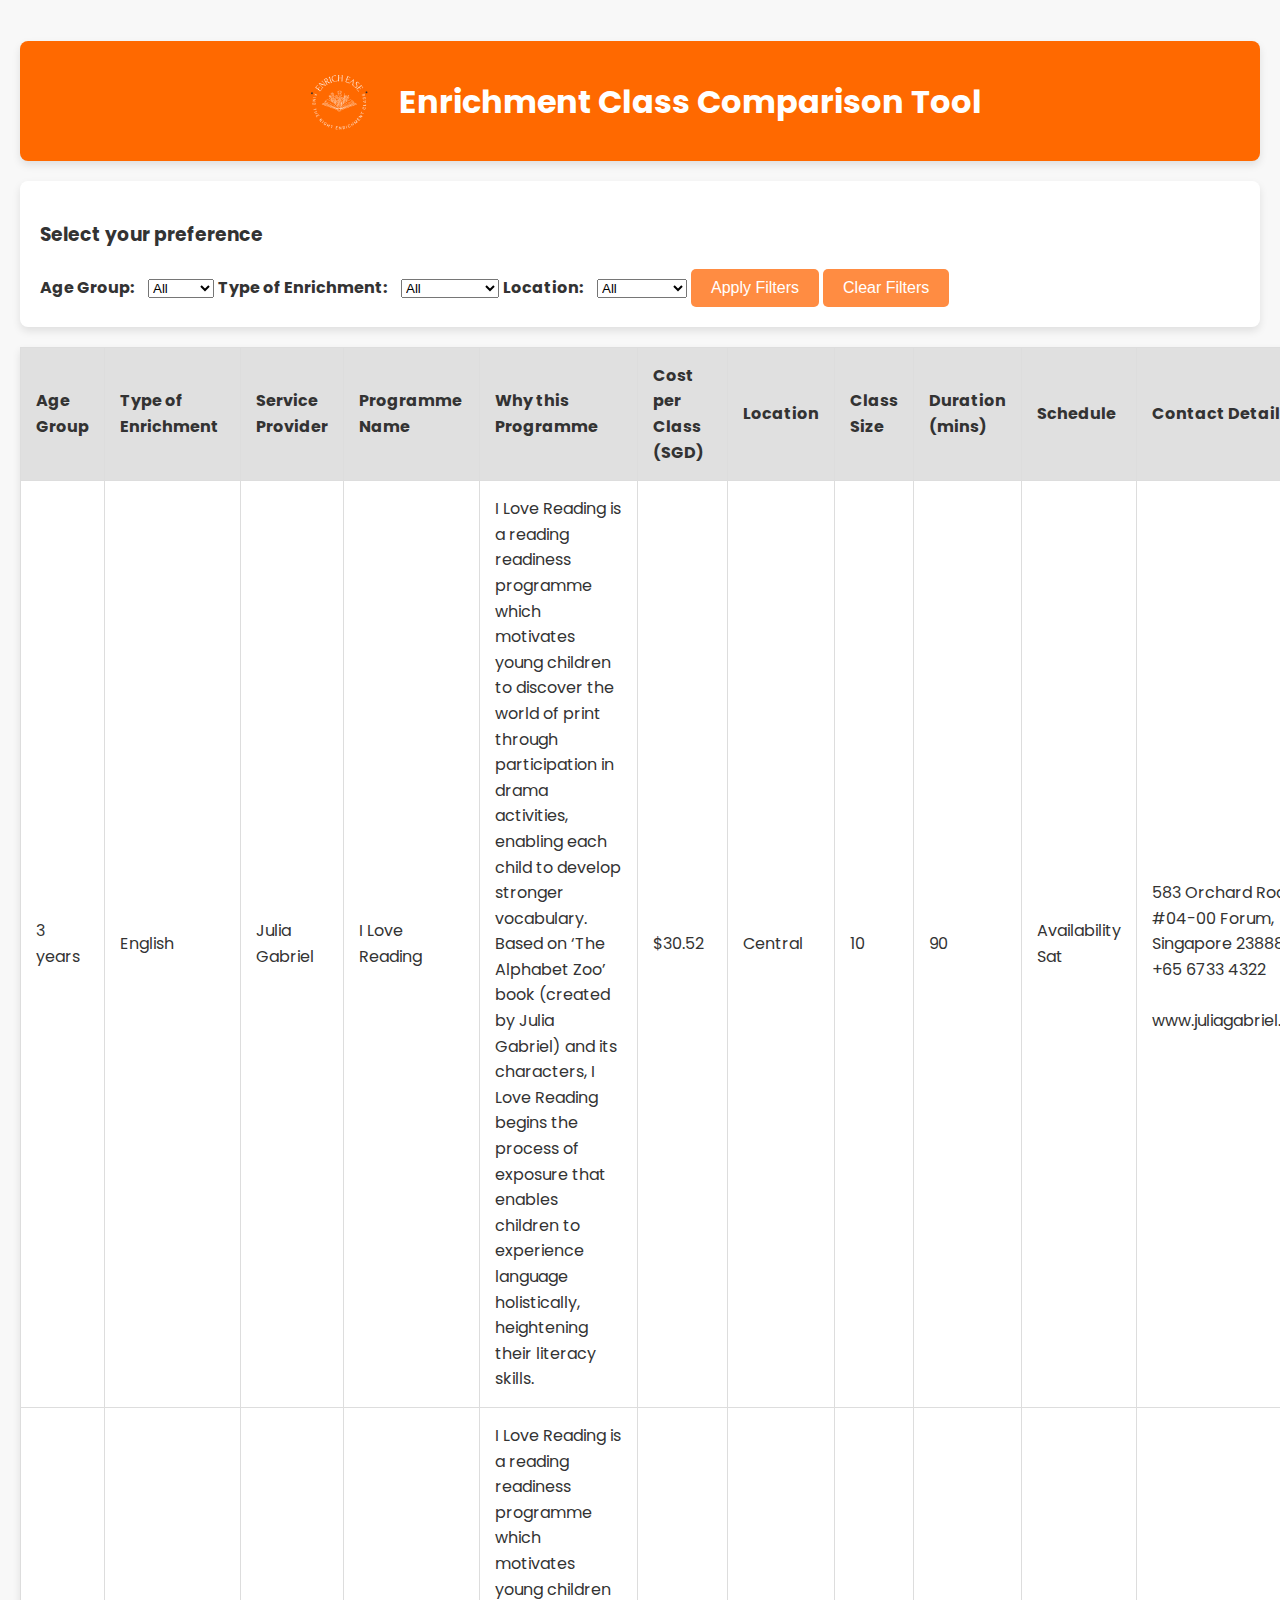
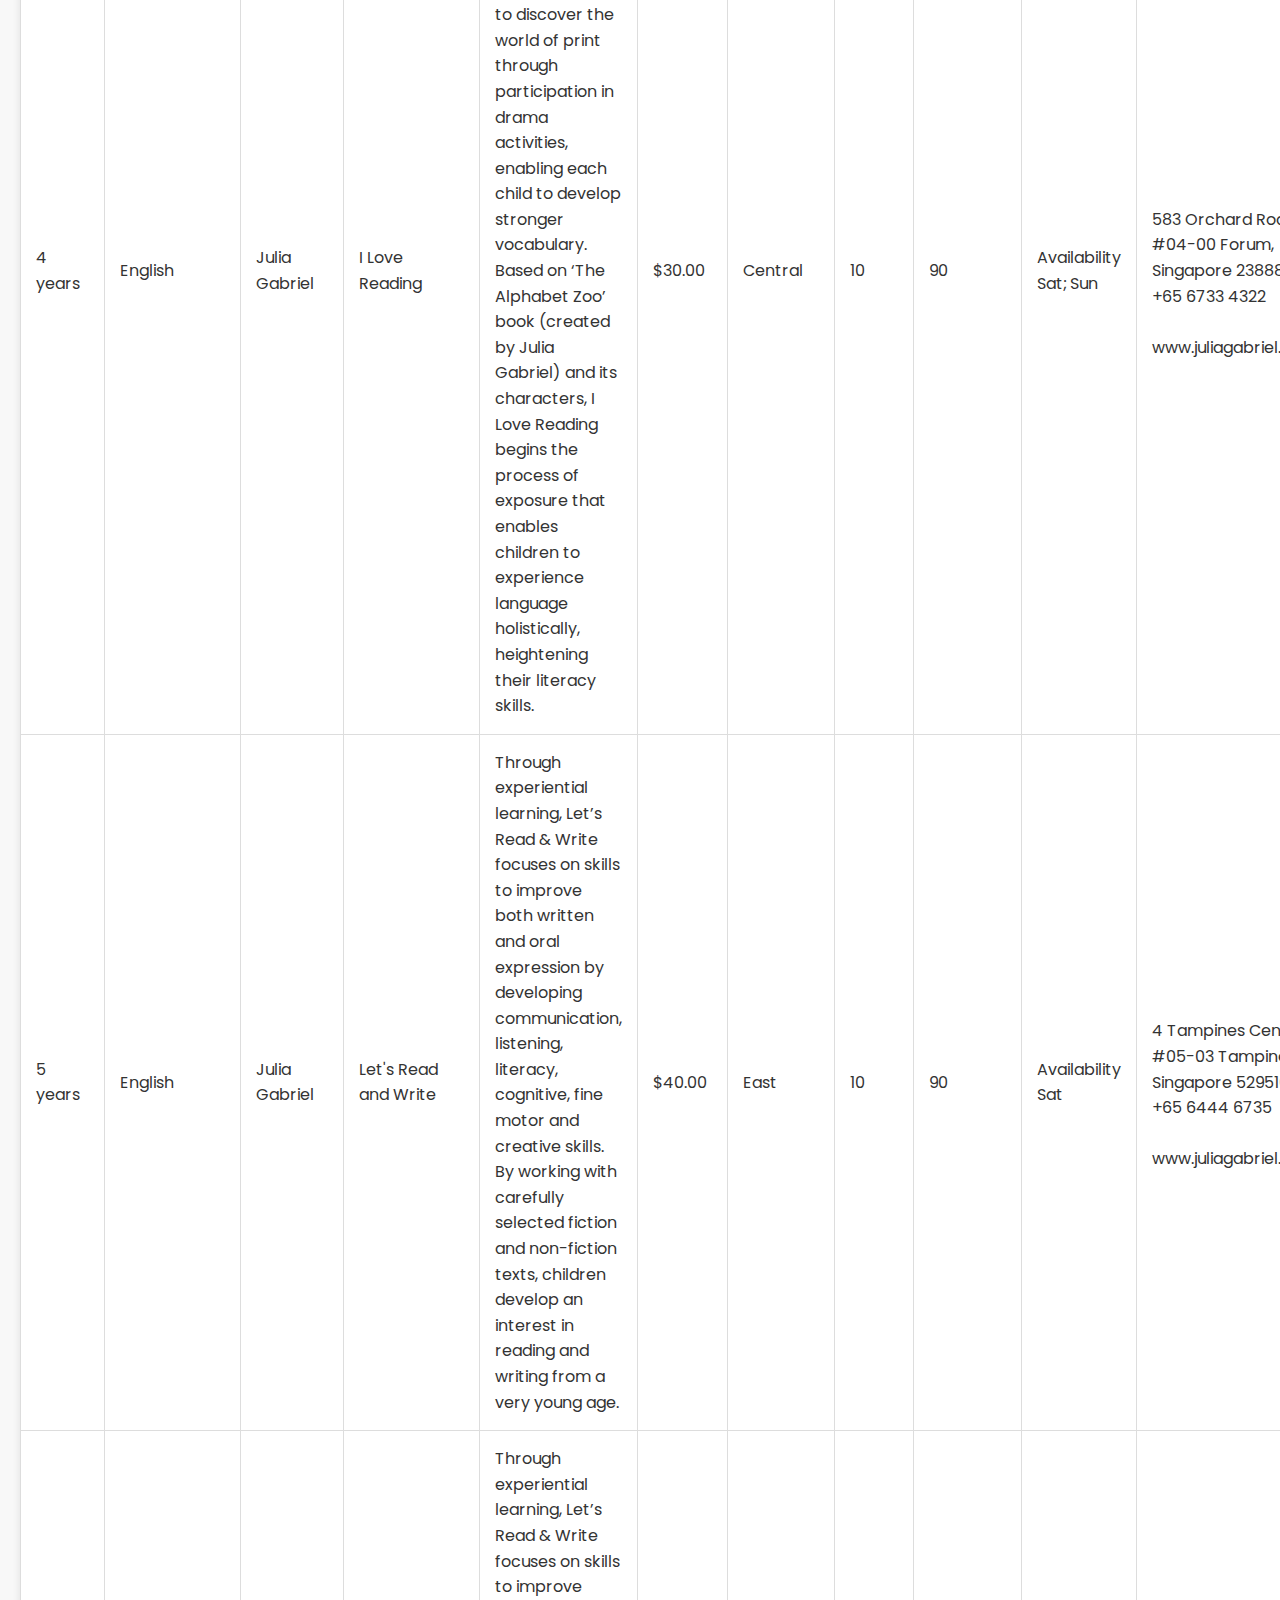
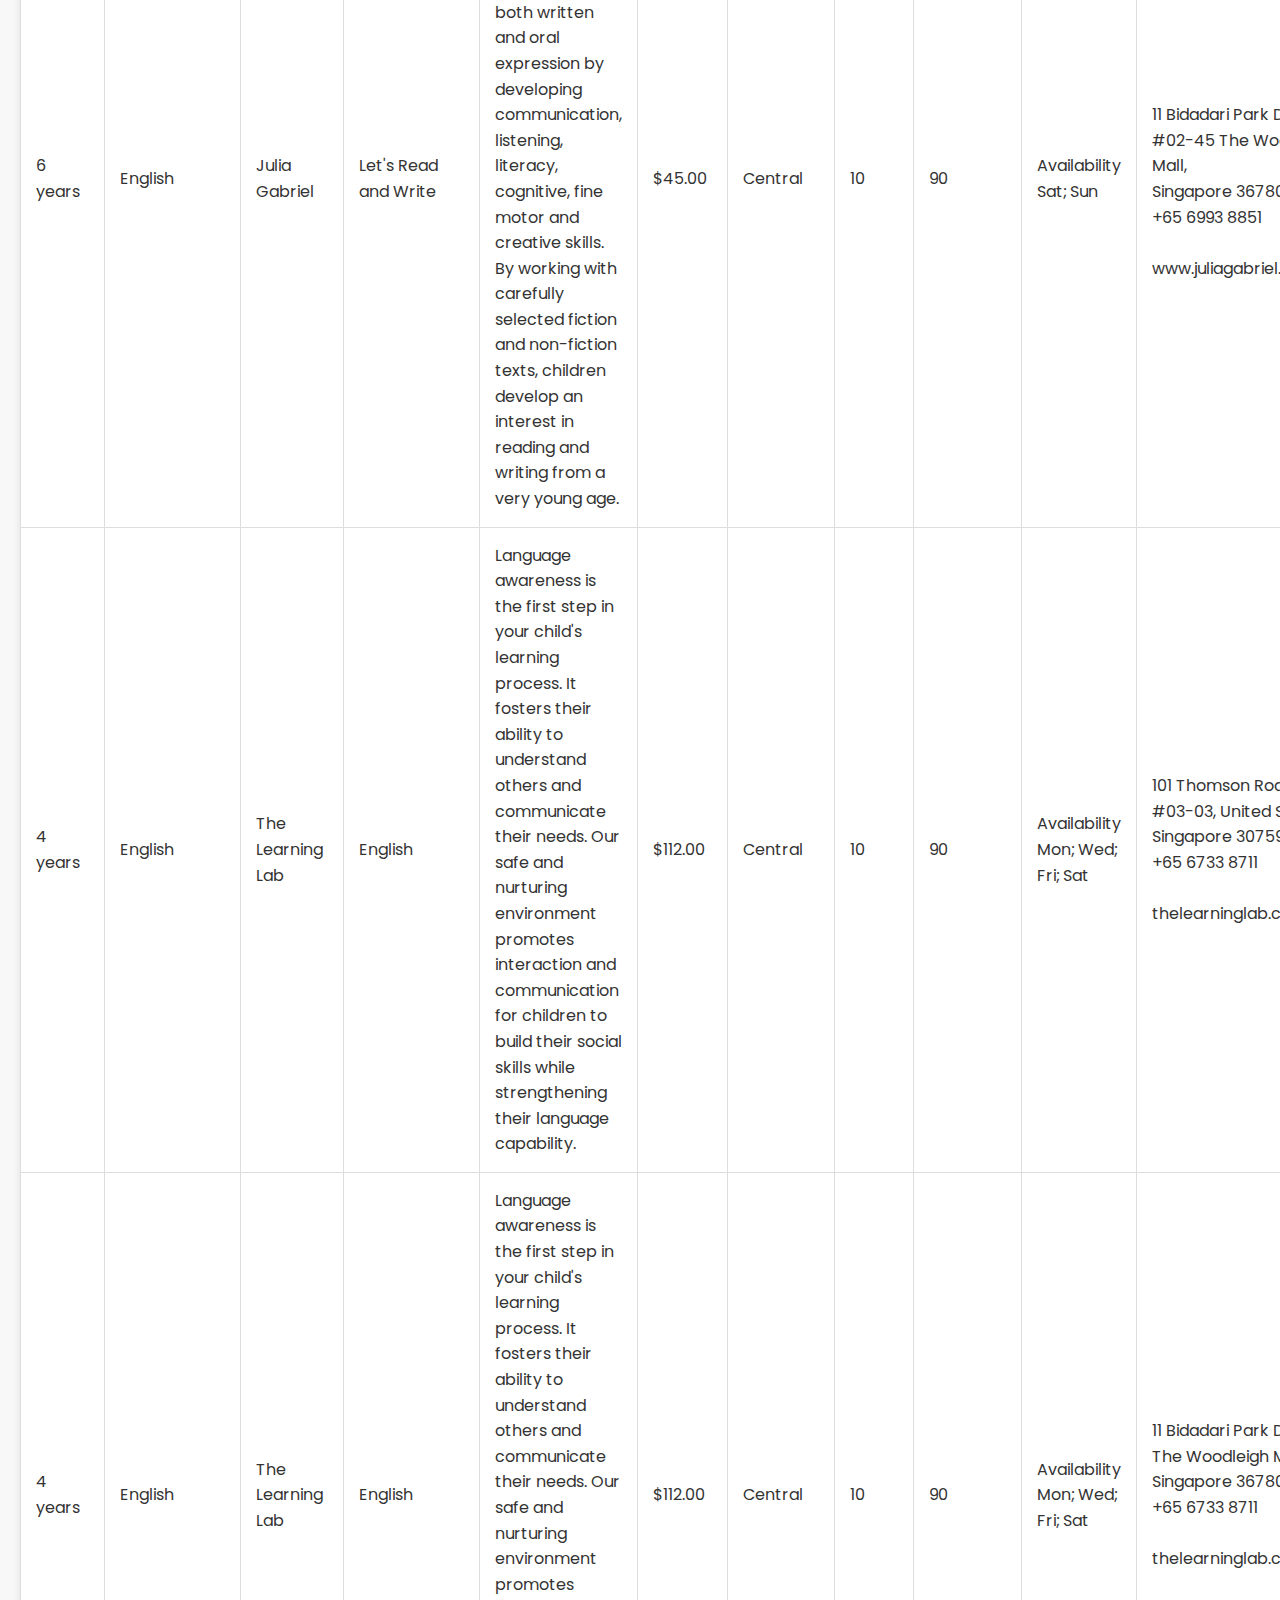
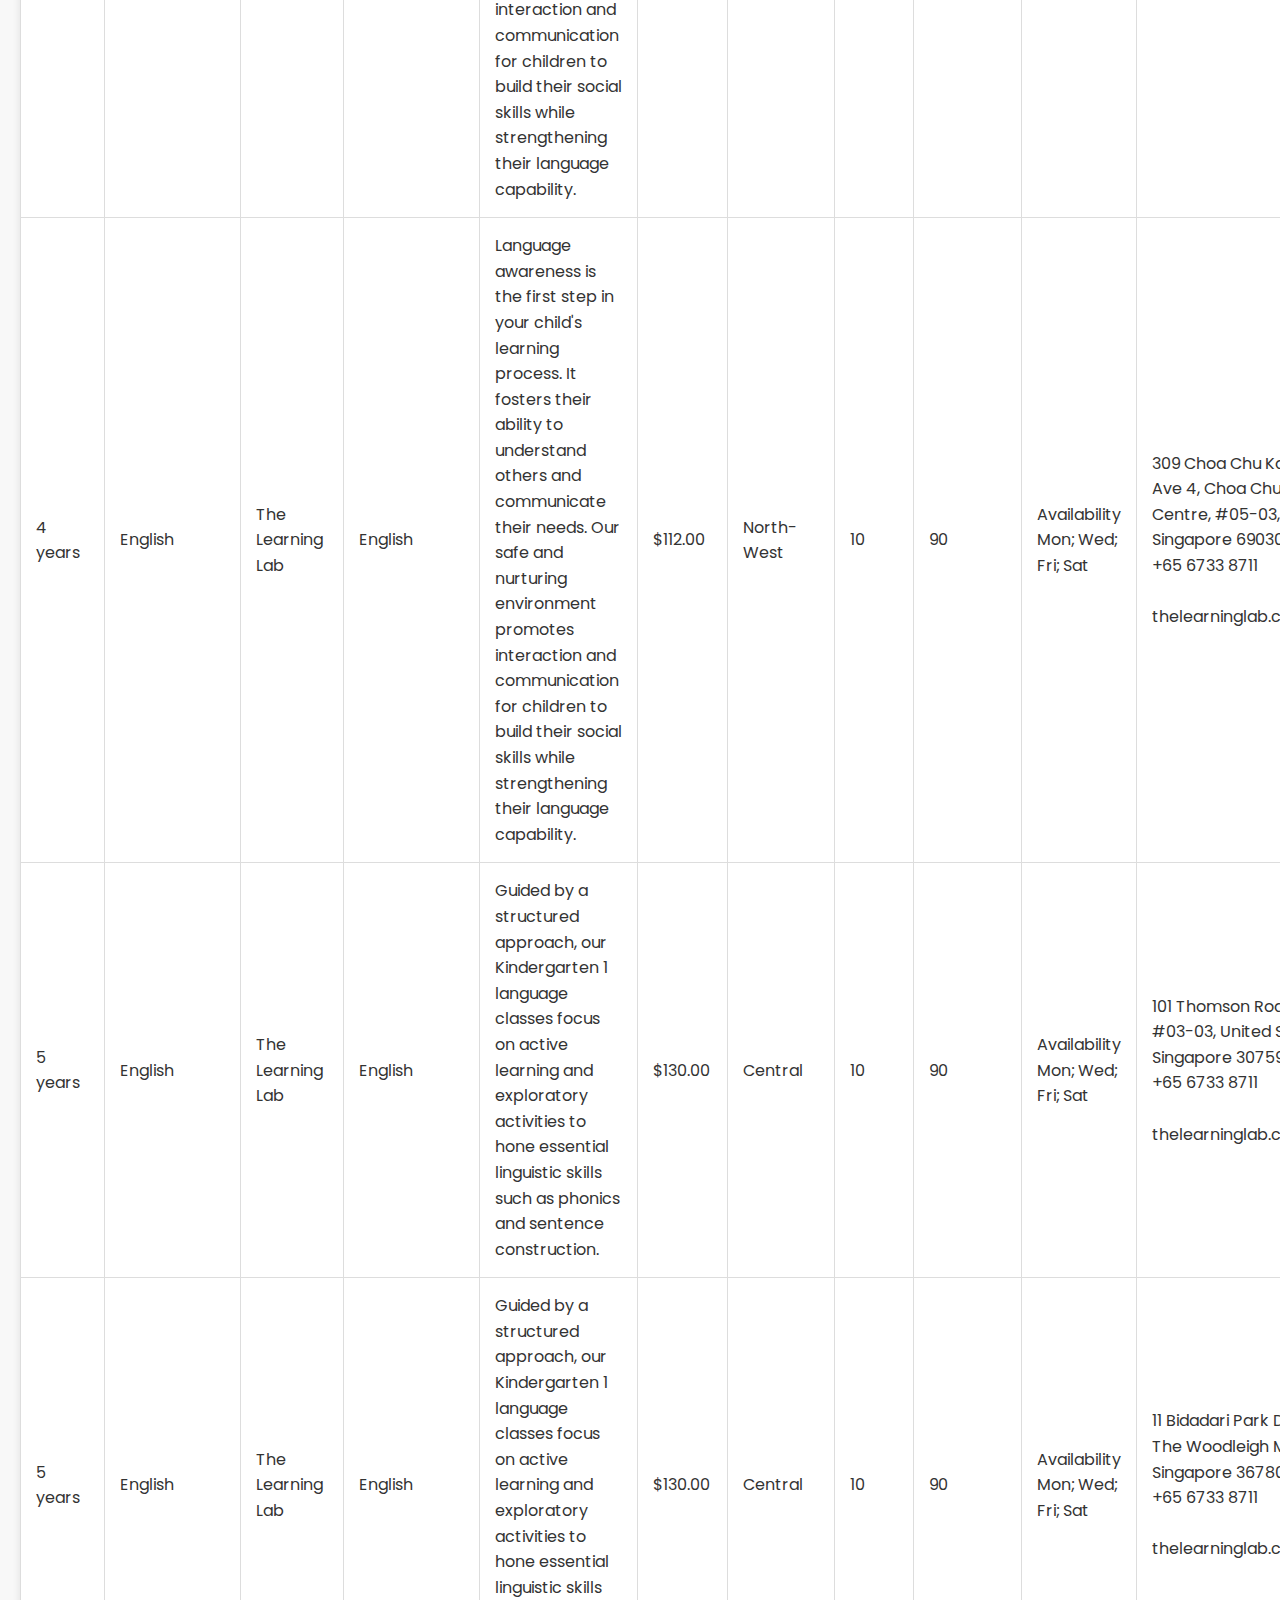
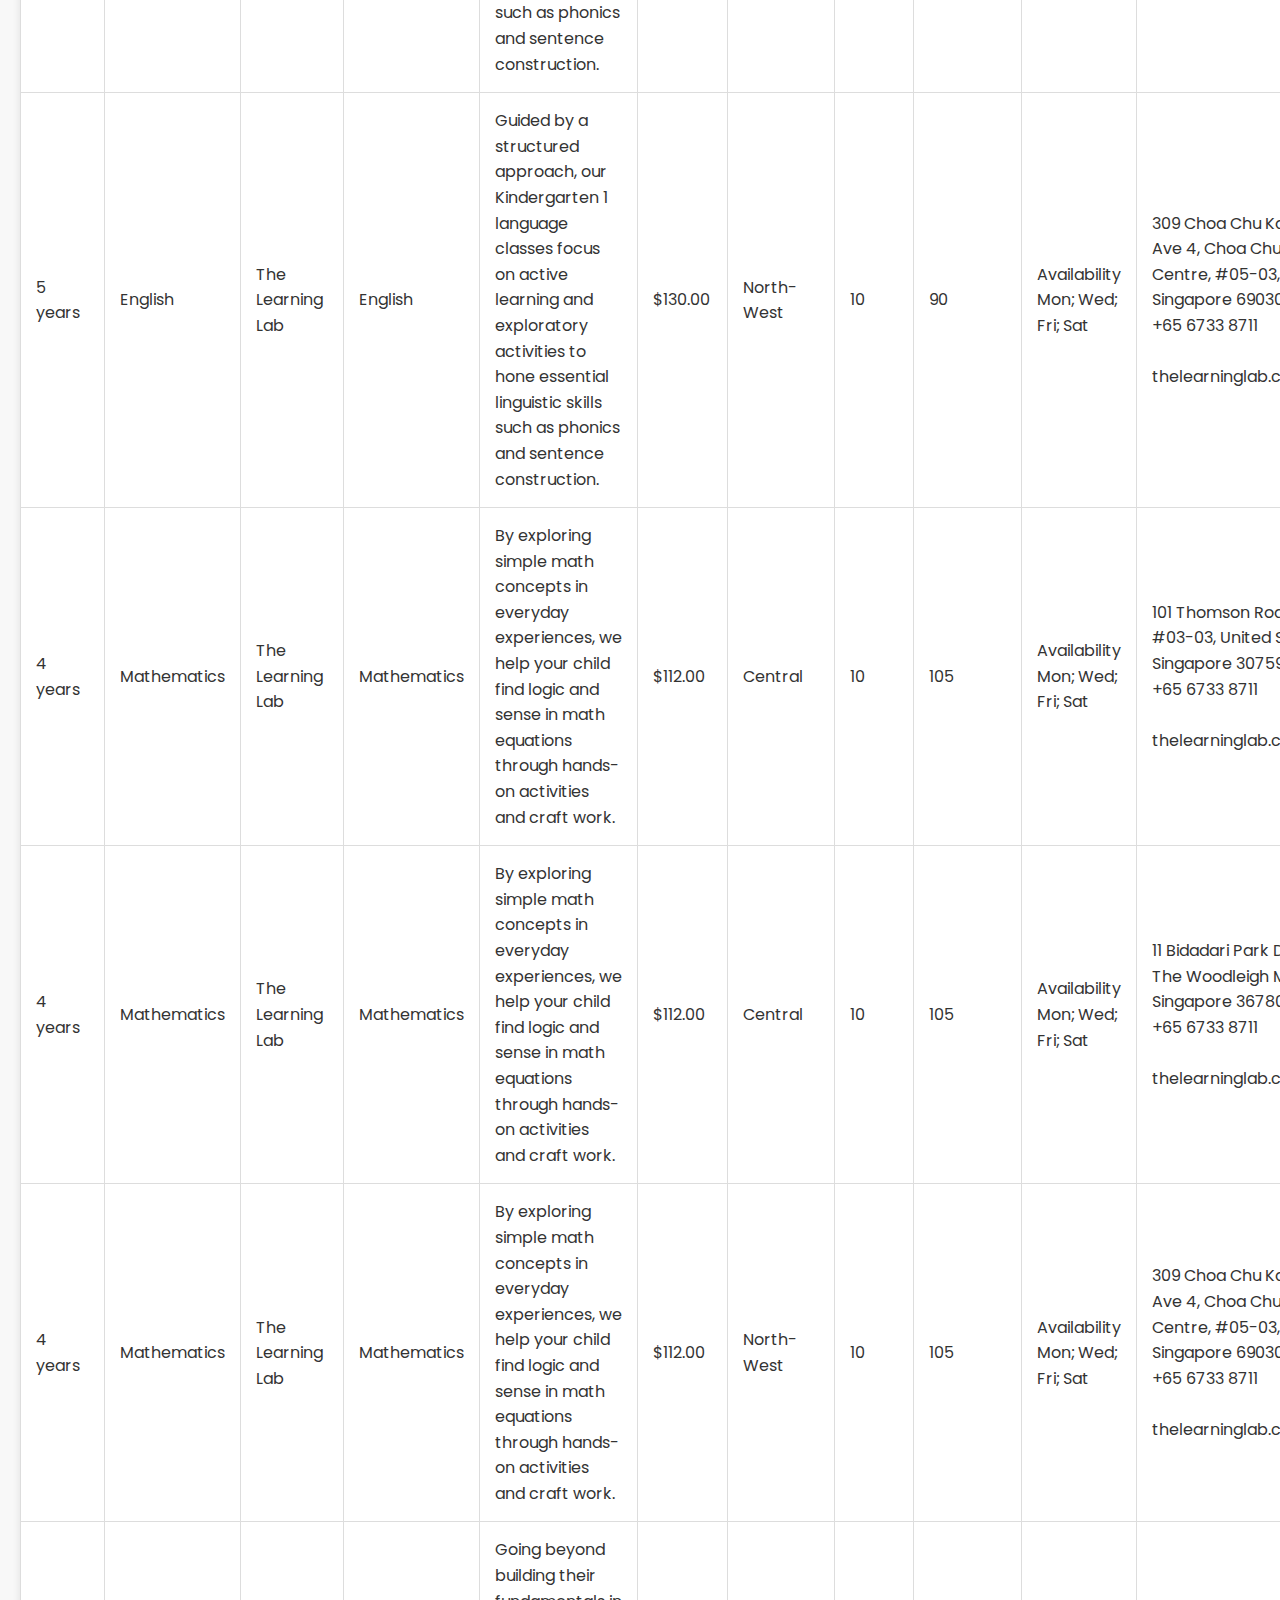
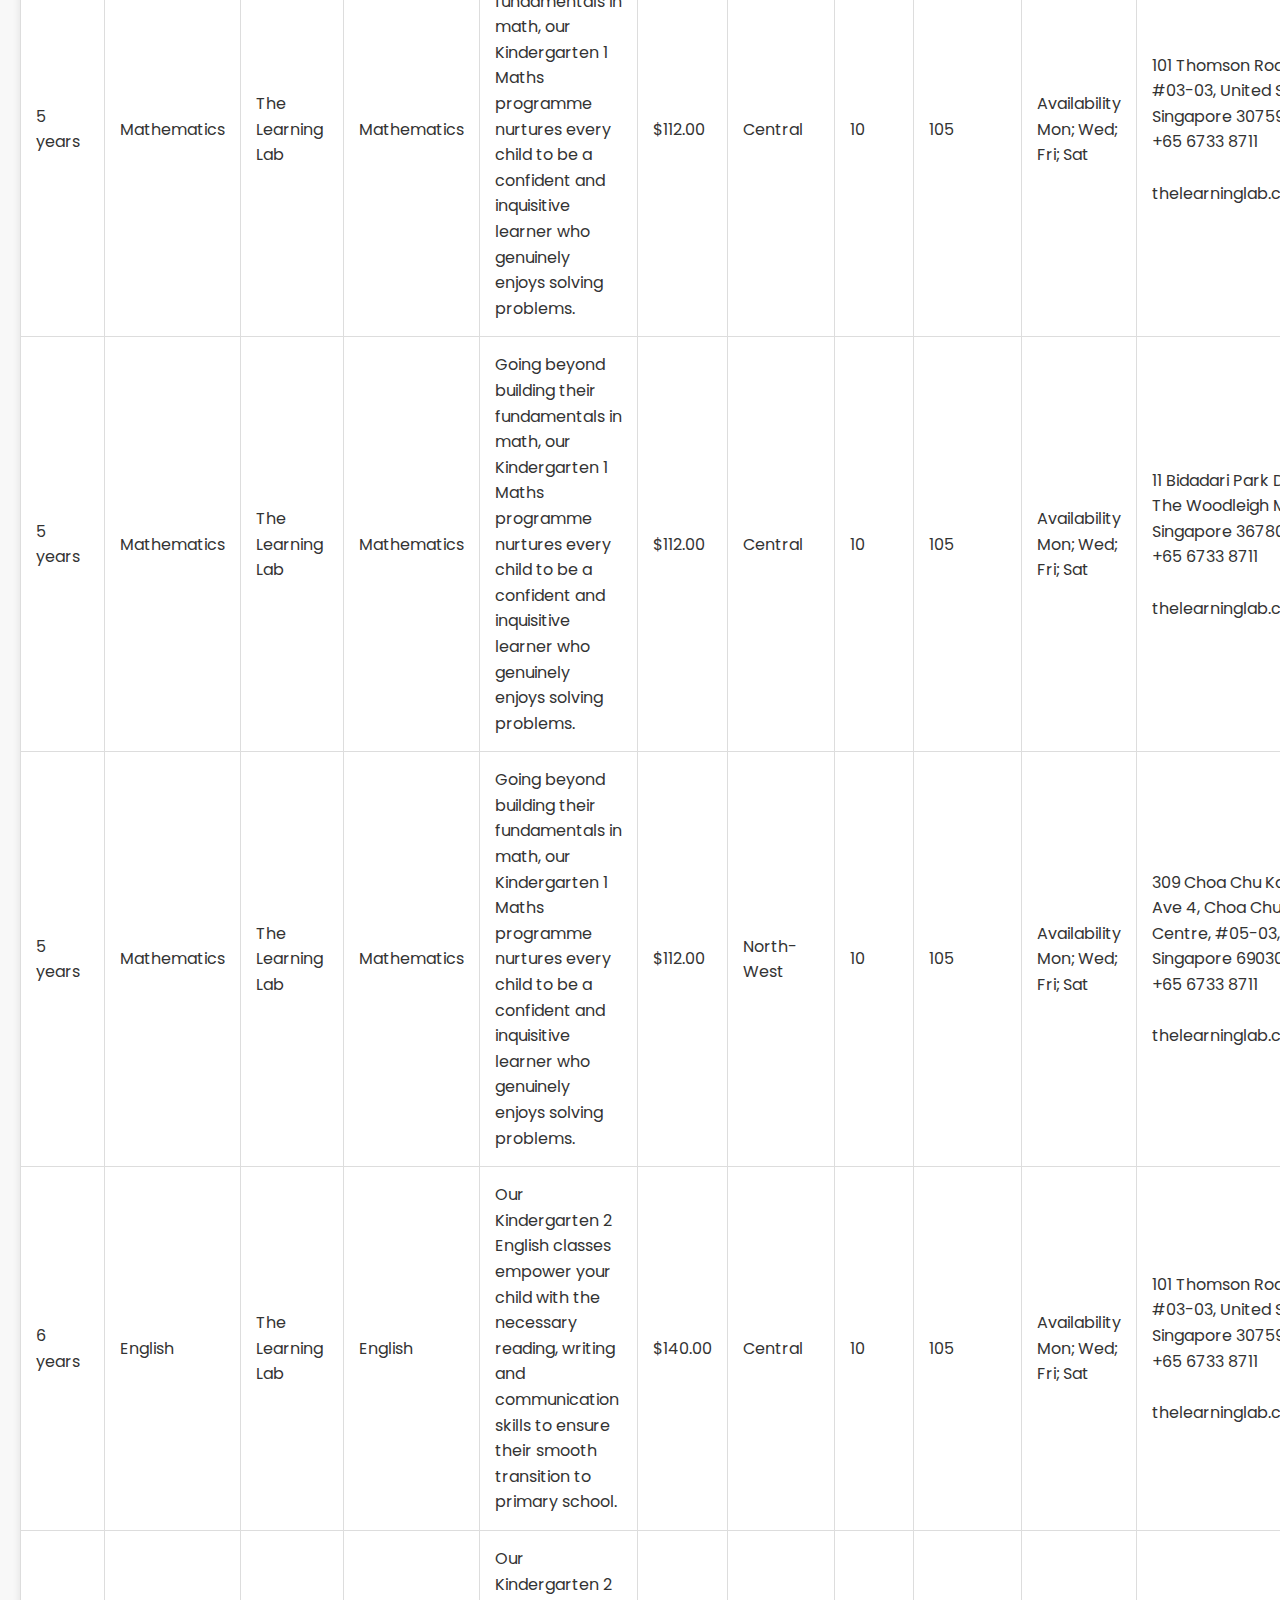
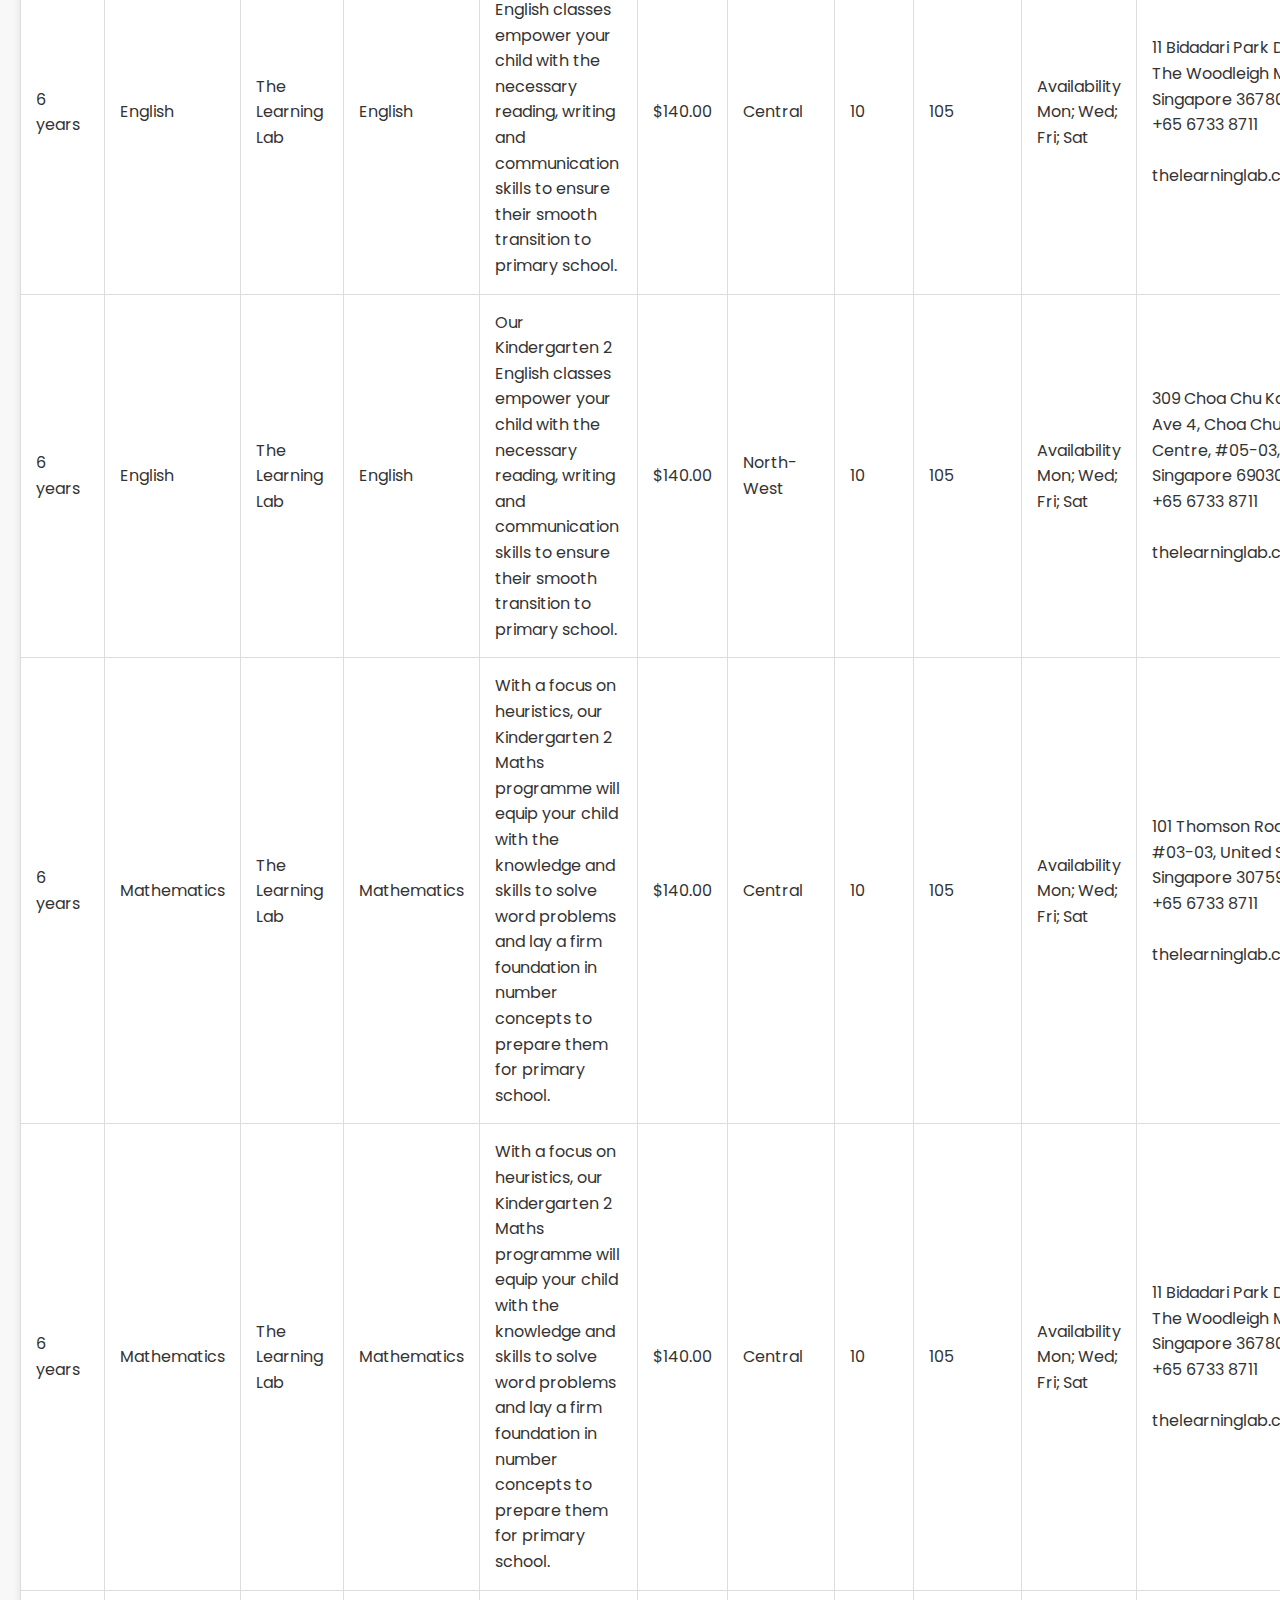
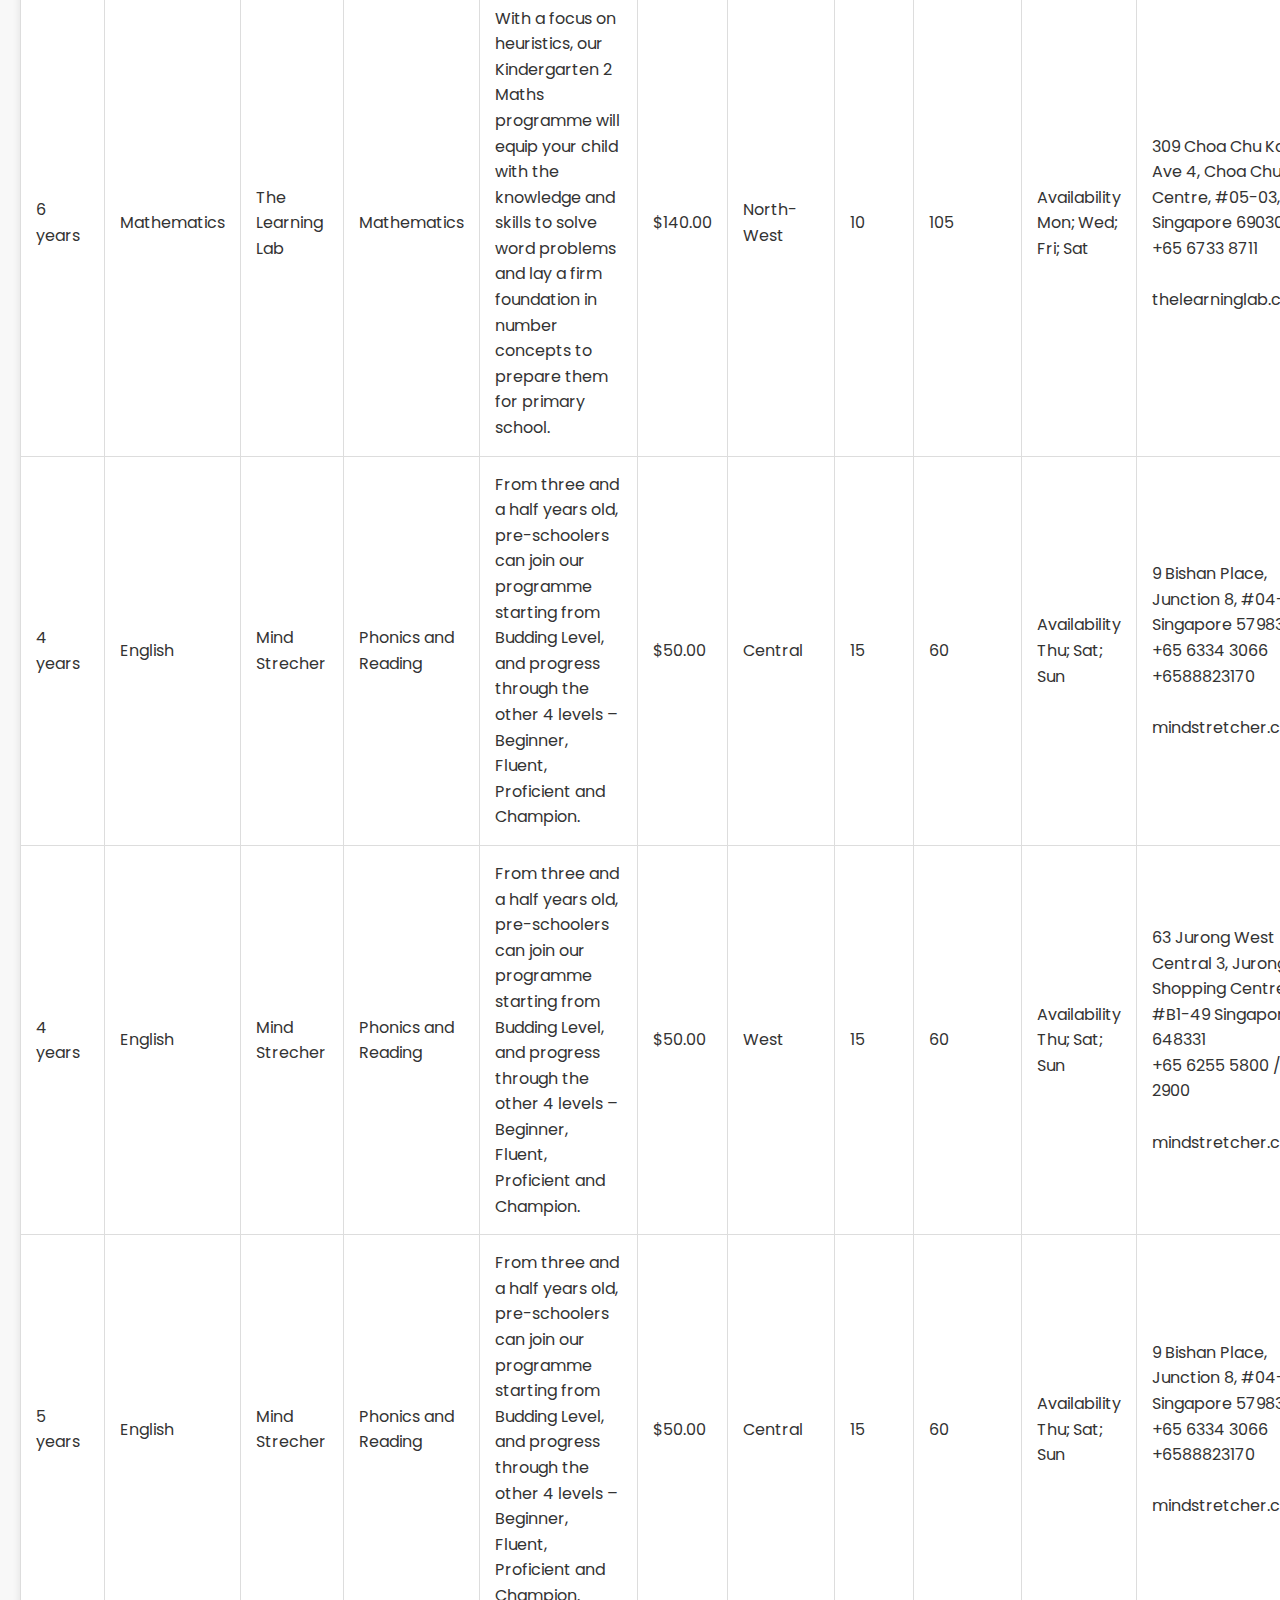
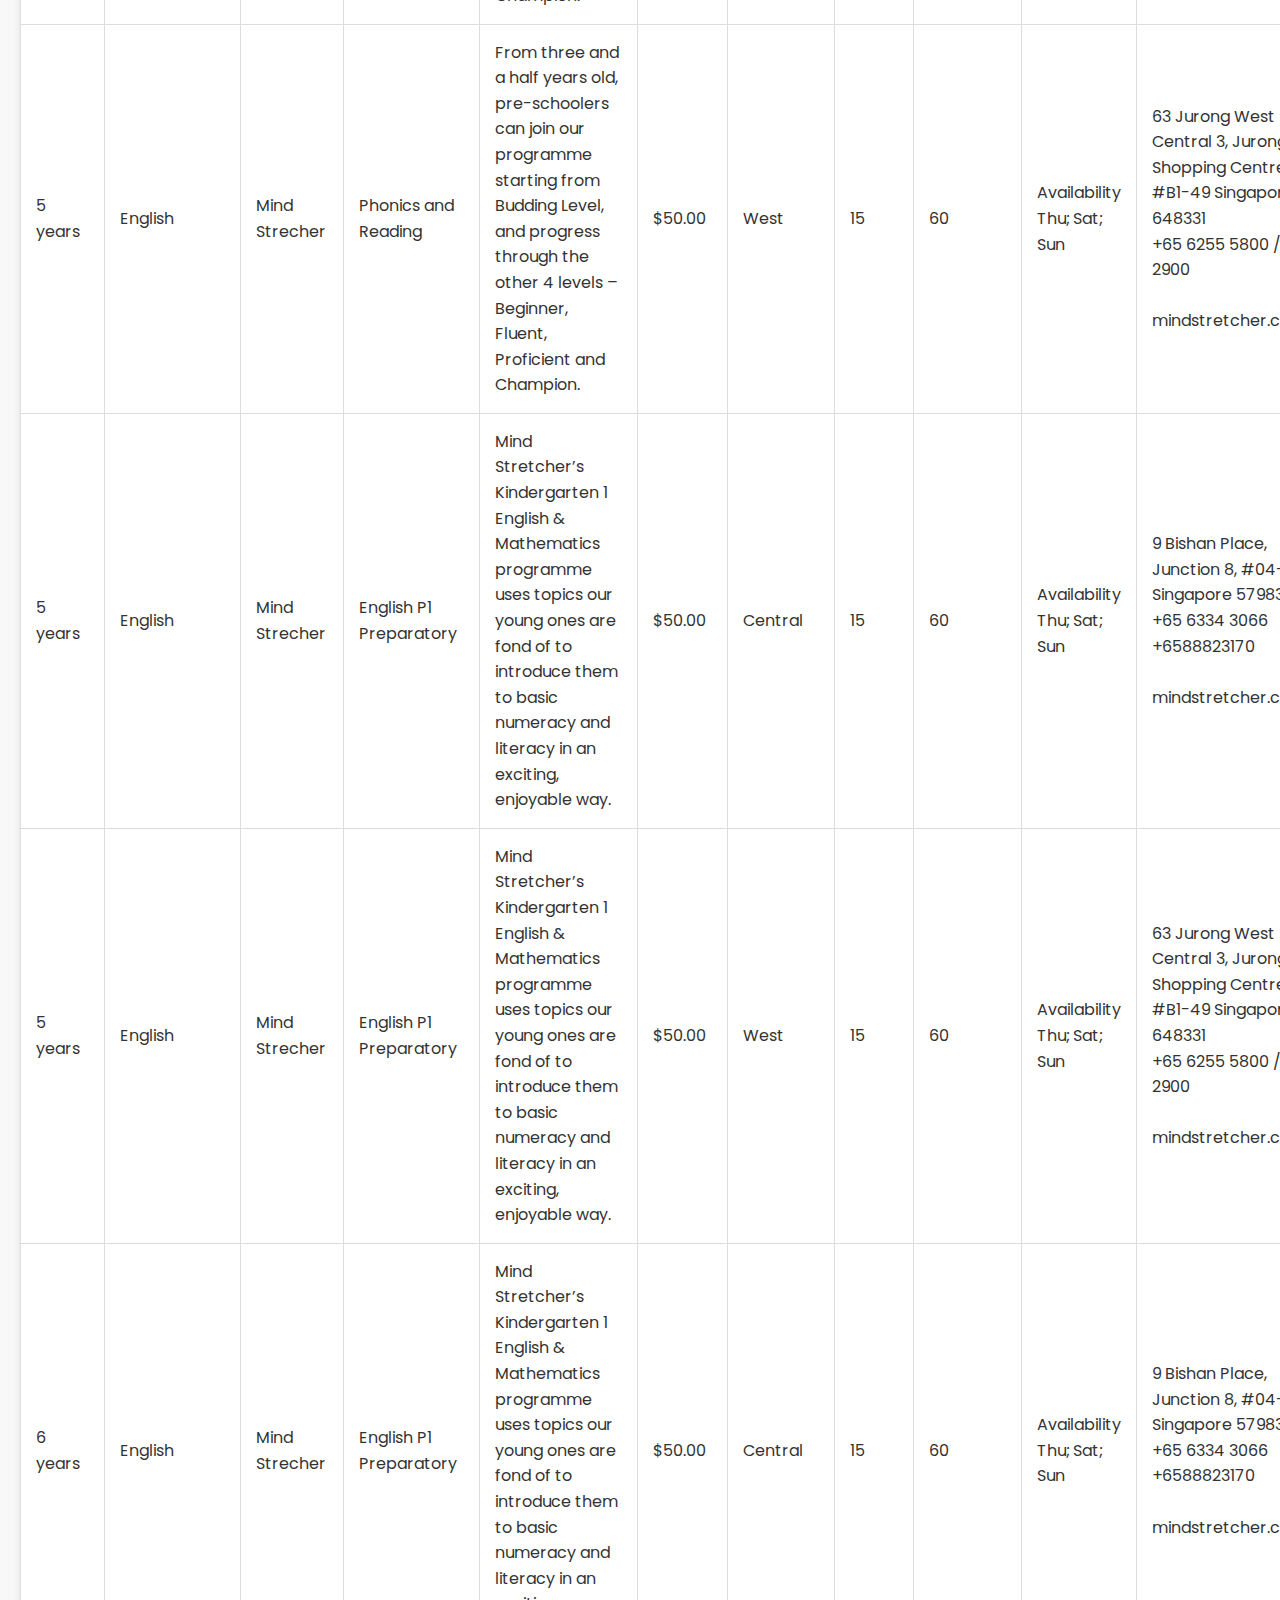
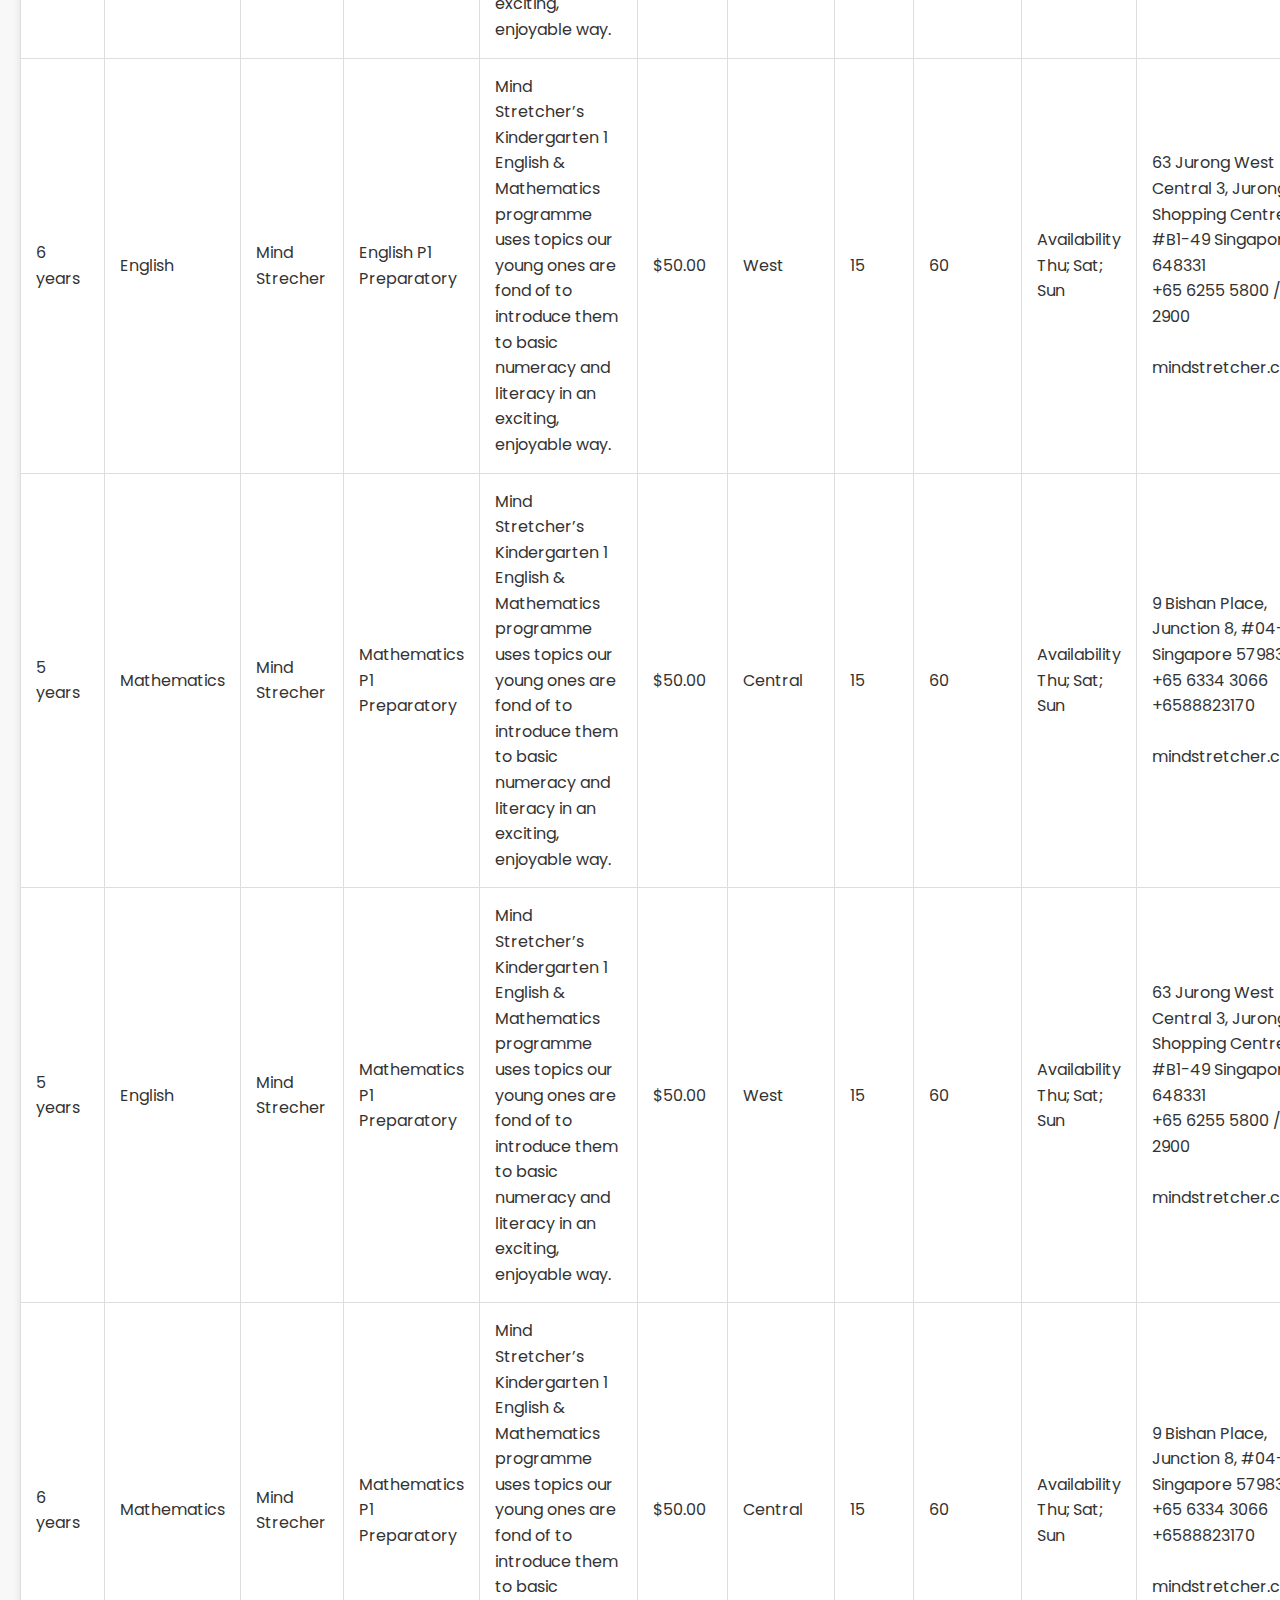
==== commit daac58a5: "14 Nov 1122" ====
--- a/comparisontool.html
+++ b/comparisontool.html
@@ -1,48 +1,210 @@
 <!DOCTYPE html>
 <html lang="en">
 <head>
-    <link rel="stylesheet" href="styles.css">
     <meta charset="UTF-8">
     <meta name="viewport" content="width=device-width, initial-scale=1.0">
     <title>Enrichment Class Comparison Tool</title>
+    <link href="https://fonts.googleapis.com/css2?family=Poppins:wght@400;600&display=swap" rel="stylesheet">
+    <link rel="stylesheet" href="styles.css">
     <style>
         body {
-            font-family: Arial, sans-serif;
-            background-color: #f0f0f0;
-            margin: 0;
-            padding: 10px;
-        }
+            font-family: 'Poppins', sans-serif;
+            background-color: #f8f8f8; /* Light background for a clean look */
+            color: #333; /* Dark gray text for readability */
+            line-height: 1.6;
+        }
+
+        h1.banner {
+            background-color: #ff6900; /* Blue background for the banner */
+            color: white;
+            padding: 20px;
+            border-radius: 8px;
+            text-align: center;
+            box-shadow: 0px 4px 8px rgba(0, 0, 0, 0.1);
+            display: flex;
+            align-items: center;
+            justify-content: center;
+        }
+
+        h1.banner img {
+            margin-right: 20px;
+            height: 80px;
+        }
+
         .filter-container {
             background-color: #ffffff;
             padding: 20px;
+            border-radius: 8px;
+            margin-bottom: 20px;
+            box-shadow: 0px 4px 8px rgba(0, 0, 0, 0.1);
+        }
+
+        button {
+            padding: 10px 20px;
+            background-color: #ff8c42; /* Orange accent color for call to action */
+            color: white;
+            border: none;
             border-radius: 5px;
-            margin-bottom: 20px;
-        }
-        .filter-container label {
-            margin-right: 10px;
-        }
+            cursor: pointer;
+            font-size: 16px;
+            transition: background-color 0.3s, transform 0.3s;
+        }
+
+        button:hover {
+            background-color: #e0763e;
+            transform: translateY(-2px);
+        }
+
         table {
             width: 100%;
             border-collapse: collapse;
             margin-top: 20px;
-        }
+            background-color: #ffffff;
+            box-shadow: 0px 4px 8px rgba(0, 0, 0, 0.1);
+        }
+
         table, th, td {
-            border: 1px solid #cccccc;
-        }
-        th, td {
-            padding: 10px;
-            text-align: left;
-        }
+            border: 1px solid #dddddd;
+        }
+
         th {
             background-color: #e0e0e0;
-        }
-    </style>
+            padding: 15px;
+            text-align: left;
+            font-weight: bold;
+        }
+
+        td {
+            padding: 15px;
+            text-align: left;
+        }
+
+        a {
+            color: #007BFF;
+            text-decoration: none;
+            transition: color 0.3s;
+        }
+
+        a:hover {
+            color: #0056b3;
+        }
+
+        @media (max-width: 768px) {
+            .filter-container, table, h1.banner {
+                padding: 15px;
+            }
+            h1.banner {
+                flex-direction: column;
+            }
+            h1.banner img {
+                margin-bottom: 15px;
+            }
+        }
+        .review-section {
+        background-color: #ffffff;
+        padding: 20px;
+        border-radius: 8px;
+        margin-top: 20px;
+        box-shadow: 0px 4px 8px rgba(0, 0, 0, 0.1);
+    }
+    .review-section form {
+        margin-bottom: 20px;
+    }
+    .review-section h4 {
+        margin-top: 20px;
+    }
+    #reviews-list {
+        list-style-type: none;
+        padding: 0;
+    }
+    #reviews-list li {
+        background-color: #f8f8f8;
+        padding: 10px;
+        border-radius: 5px;
+        margin-bottom: 10px;
+    }
+    .review-section {
+        background-color: #ffffff;
+        padding: 20px;
+        border-radius: 8px;
+        margin-top: 20px;
+        box-shadow: 0px 4px 8px rgba(0, 0, 0, 0.1);
+    }
+    .review-section form {
+        margin-bottom: 20px;
+    }
+    .review-section h4, .review-section h5 {
+        margin-top: 20px;
+    }
+    .reviews-list {
+        list-style-type: none;
+        padding: 0;
+    }
+    .reviews-list li {
+        background-color: #f8f8f8;
+        padding: 10px;
+        border-radius: 5px;
+        margin-bottom: 10px;
+    }
+    .review-section {
+        background-color: #ffffff;
+        padding: 20px;
+        border-radius: 8px;
+        margin-top: 20px;
+        box-shadow: 0px 4px 8px rgba(0, 0, 0, 0.1);
+    }
+    .review-section form {
+        margin-bottom: 20px;
+    }
+    .review-section h4, .review-section h5 {
+        margin-top: 20px;
+    }
+    .reviews-list {
+        list-style-type: none;
+        padding: 0;
+    }
+    .reviews-list li {
+        background-color: #f8f8f8;
+        padding: 10px;
+        border-radius: 5px;
+        margin-bottom: 10px;
+    }
+    .view-reviews-section {
+        background-color: #ffffff;
+        padding: 20px;
+        border-radius: 8px;
+        margin-top: 20px;
+        box-shadow: 0px 4px 8px rgba(0, 0, 0, 0.1);
+    }
+    .view-reviews-section button {
+        margin-bottom: 10px;
+        padding: 10px;
+        background-color: #007BFF;
+        color: white;
+        border: none;
+        border-radius: 5px;
+        cursor: pointer;
+    }
+    .view-reviews-section button:hover {
+        background-color: #0056b3;
+    }
+</style>
+<!-- Google tag (gtag.js) -->
+<script async src="https://www.googletagmanager.com/gtag/js?id=G-SZ933PHZ58"></script>
+<script>
+  window.dataLayer = window.dataLayer || [];
+  function gtag(){dataLayer.push(arguments);}
+  gtag('js', new Date());
+
+  gtag('config', 'G-SZ933PHZ58');
+</script>
 </head>
 <body>
     <h1 class="banner">
-        <img src="logo.png" alt="Logo" style="vertical-align: middle; margin-right: 60px; height: 150px;">
+        <img src="logo.png" alt="Logo">
         Enrichment Class Comparison Tool
     </h1>
+
     <div class="filter-container">
         <h3>Select your preference</h3>
         <label for="age-group">Age Group:</label>
@@ -53,18 +215,14 @@
             <option value="4 years">4 years</option>
             <option value="5 years">5 years</option>
             <option value="6 years">6 years</option>
-            
         </select>
-
         <label for="type">Type of Enrichment:</label>
         <select id="type">
             <option value="">All</option>
             <option value="English">English</option>
             <option value="Mathematics">Mathematics</option>
             <option value="Arts">Arts</option>
-
         </select>
-
         <label for="location">Location:</label>
         <select id="location">
             <option value="">All</option>
@@ -72,11 +230,9 @@
             <option value="East">East</option>
             <option value="North-West">North-West</option>
             <option value="West">West</option>
-        
-
         </select>
-
         <button onclick="applyFilters()">Apply Filters</button>
+        <button onclick="clearFilters()">Clear Filters</button>
     </div>
 
     <table id="classes-table">
@@ -87,30 +243,29 @@
                 <th>Service Provider</th>
                 <th>Programme Name</th>
                 <th>Why this Programme</th>
-                <th>Duration (mins)</th>
-                <th>Class Size</th>
                 <th>Cost per Class (SGD)</th>
                 <th>Location</th>
+                <th>Class Size</th>
+                <th>Duration (mins)</th>
                 <th>Schedule</th>
                 <th>Contact Details</th>
                 <th>Enrollment Process</th>
             </tr>
         </thead>
         <tbody id="classes-body">
-
             <tr>
                 <td>3 years</td>
                 <td>English</td>
                 <td>Julia Gabriel</td>
                 <td>I Love Reading</td>
                 <td>I Love Reading is a reading readiness programme which motivates young children to discover the world of print through participation in drama activities, enabling each child to develop stronger vocabulary. Based on ‘The Alphabet Zoo’ book (created by Julia Gabriel) and its characters, I Love Reading begins the process of exposure that enables children to experience language holistically, heightening their literacy skills.</td>
-                <td>90</td>
-                <td>10</td>
                 <td>$30.52</td>
                 <td>Central</td>
+                <td>10</td>
+                <td>90</td>
                 <td>Availability Sat</td>
-                <td><br>583 Orchard Road, #04-00 Forum,<br>Singapore 238884<br>+65 6733 4322<br>enrichment@juliagabriel.com<br>www.juliagabriel.com</td>
-                <td>Email to schedule a trial class</td>
+                <td><br>583 Orchard Road, #04-00 Forum,<br>Singapore 238884<br>+65 6733 4322<br><br>www.juliagabriel.com</td>
+                <td><a href="mailto:enrichment@juliagabriel.com">Click here to schedule a trial class</a></td>
             </tr>
     
             <tr>
@@ -119,13 +274,13 @@
                 <td>Julia Gabriel</td>
                 <td>I Love Reading</td>
                 <td>I Love Reading is a reading readiness programme which motivates young children to discover the world of print through participation in drama activities, enabling each child to develop stronger vocabulary. Based on ‘The Alphabet Zoo’ book (created by Julia Gabriel) and its characters, I Love Reading begins the process of exposure that enables children to experience language holistically, heightening their literacy skills.</td>
-                <td>90</td>
-                <td>10</td>
                 <td>$30.00</td>
                 <td>Central</td>
+                <td>10</td>
+                <td>90</td>  
                 <td>Availability Sat; Sun</td>
-                <td><br>583 Orchard Road, #04-00 Forum,<br>Singapore 238884<br>+65 6733 4322<br>enrichment@juliagabriel.com<br>www.juliagabriel.com</td>
-                <td>Email to schedule a trial class</td>
+                <td><br>583 Orchard Road, #04-00 Forum,<br>Singapore 238884<br>+65 6733 4322<br><br>www.juliagabriel.com</td>
+                <td><a href="mailto:enrichment@juliagabriel.com">Click here to schedule a trial class</a></td>
             </tr>
     
             <tr>
@@ -134,13 +289,13 @@
                 <td>Julia Gabriel</td>
                 <td>Let's Read and Write</td>
                 <td>Through experiential learning, Let’s Read & Write focuses on skills to improve both written and oral expression by developing communication, listening, literacy, cognitive, fine motor and creative skills. By working with carefully selected fiction and non-fiction texts, children develop an interest in reading and writing from a very young age.</td>
-                <td>90</td>
-                <td>10</td>
                 <td>$40.00</td>
                 <td>East</td>
+                <td>10</td>
+                <td>90</td>
                 <td>Availability Sat</td>
-                <td><br>4 Tampines Central 5, #05-03 Tampines Mall,<br>Singapore 529510<br>+65 6444 6735<br>enrichment@juliagabriel.com<br>www.juliagabriel.com</td>
-                <td>Email to schedule a trial class</td>
+                <td><br>4 Tampines Central 5, #05-03 Tampines Mall,<br>Singapore 529510<br>+65 6444 6735<br><br>www.juliagabriel.com</td>
+                <td><a href="mailto:enrichment@juliagabriel.com">Click here to schedule a trial class</a></td>
             </tr>
     
             <tr>
@@ -149,13 +304,13 @@
                 <td>Julia Gabriel</td>
                 <td>Let's Read and Write</td>
                 <td>Through experiential learning, Let’s Read & Write focuses on skills to improve both written and oral expression by developing communication, listening, literacy, cognitive, fine motor and creative skills. By working with carefully selected fiction and non-fiction texts, children develop an interest in reading and writing from a very young age.</td>
-                <td>90</td>
-                <td>10</td>
                 <td>$45.00</td>
                 <td>Central</td>
+                <td>10</td>
+                <td>90</td>
                 <td>Availability Sat; Sun</td>
-                <td><br>11 Bidadari Park Drive, #02-45 The Woodleigh Mall,<br>Singapore 367803<br>+65 6993 8851<br>enrichment@juliagabriel.com<br>www.juliagabriel.com</td>
-                <td>Email to schedule a trial class</td>
+                <td><br>11 Bidadari Park Drive, #02-45 The Woodleigh Mall,<br>Singapore 367803<br>+65 6993 8851<br><br>www.juliagabriel.com</td>
+                <td><a href="mailto:enrichment@juliagabriel.com">Click here to schedule a trial class</a></td>
             </tr>
     
             <tr>
@@ -164,13 +319,13 @@
                 <td>The Learning Lab</td>
                 <td>English</td>
                 <td>Language awareness is the first step in your child's learning process. It fosters their ability to understand others and communicate their needs. Our safe and nurturing environment promotes interaction and communication for children to build their social skills while strengthening their language capability.</td>
-                <td>90</td>
-                <td>10</td>
                 <td>$112.00</td>
                 <td>Central</td>
-                <td>Availability Mon; Wed; Fri; Sat</td>
-                <td>101 Thomson Road, #03-03, United Square, Singapore 307591<br>+65 6733 8711<br>enquiry@thelearninglab.com.sg<br>thelearninglab.com.sg</td>
-                <td>Email to schedule a trial class</td>
+                <td>10</td>
+                <td>90</td>
+                <td>Availability Mon; Wed; Fri; Sat</td>
+                <td>101 Thomson Road, #03-03, United Square, Singapore 307591<br>+65 6733 8711<br><br>thelearninglab.com.sg</td>
+                <td><a href="mailto:enquiry@thelearninglab.com.sg">Click here to schedule a trial class</a></td>
             </tr>
     
             <tr>
@@ -179,13 +334,13 @@
                 <td>The Learning Lab</td>
                 <td>English</td>
                 <td>Language awareness is the first step in your child's learning process. It fosters their ability to understand others and communicate their needs. Our safe and nurturing environment promotes interaction and communication for children to build their social skills while strengthening their language capability.</td>
-                <td>90</td>
-                <td>10</td>
                 <td>$112.00</td>
                 <td>Central</td>
-                <td>Availability Mon; Wed; Fri; Sat</td>
-                <td>11 Bidadari Park Drive, The Woodleigh Mall, Singapore 367803<br>+65 6733 8711<br>enquiry@thelearninglab.com.sg<br>thelearninglab.com.sg</td>
-                <td>Email to schedule a trial class</td>
+                <td>10</td>
+                <td>90</td>
+                <td>Availability Mon; Wed; Fri; Sat</td>
+                <td>11 Bidadari Park Drive, The Woodleigh Mall, Singapore 367803<br>+65 6733 8711<br><br>thelearninglab.com.sg</td>
+                <td><a href="mailto:enquiry@thelearninglab.com.sg">Click here to schedule a trial class</a></td>
             </tr>
     
             <tr>
@@ -194,13 +349,13 @@
                 <td>The Learning Lab</td>
                 <td>English</td>
                 <td>Language awareness is the first step in your child's learning process. It fosters their ability to understand others and communicate their needs. Our safe and nurturing environment promotes interaction and communication for children to build their social skills while strengthening their language capability.</td>
-                <td>90</td>
-                <td>10</td>
                 <td>$112.00</td>
                 <td>North-West</td>
-                <td>Availability Mon; Wed; Fri; Sat</td>
-                <td>309 Choa Chu Kang Ave 4, Choa Chu Kang Centre, #05-03, Singapore 690309<br>+65 6733 8711<br>enquiry@thelearninglab.com.sg<br>thelearninglab.com.sg</td>
-                <td>Email to schedule a trial class</td>
+                <td>10</td>
+                <td>90</td>
+                <td>Availability Mon; Wed; Fri; Sat</td>
+                <td>309 Choa Chu Kang Ave 4, Choa Chu Kang Centre, #05-03, Singapore 690309<br>+65 6733 8711<br><br>thelearninglab.com.sg</td>
+                <td><a href="mailto:enquiry@thelearninglab.com.sg">Click here to schedule a trial class</a></td>
             </tr>
     
             <tr>
@@ -209,13 +364,13 @@
                 <td>The Learning Lab</td>
                 <td>English</td>
                 <td>Guided by a structured approach, our Kindergarten 1 language classes focus on active learning and exploratory activities to hone essential linguistic skills such as phonics and sentence construction.  </td>
-                <td>90</td>
-                <td>10</td>
                 <td>$130.00</td>
                 <td>Central</td>
-                <td>Availability Mon; Wed; Fri; Sat</td>
-                <td>101 Thomson Road, #03-03, United Square, Singapore 307591<br>+65 6733 8711<br>enquiry@thelearninglab.com.sg<br>thelearninglab.com.sg</td>
-                <td>Email to schedule a trial class</td>
+                <td>10</td>
+                <td>90</td>
+                <td>Availability Mon; Wed; Fri; Sat</td>
+                <td>101 Thomson Road, #03-03, United Square, Singapore 307591<br>+65 6733 8711<br><br>thelearninglab.com.sg</td>
+                <td><a href="mailto:enquiry@thelearninglab.com.sg">Click here to schedule a trial class</a></td>
             </tr>
     
             <tr>
@@ -224,13 +379,13 @@
                 <td>The Learning Lab</td>
                 <td>English</td>
                 <td>Guided by a structured approach, our Kindergarten 1 language classes focus on active learning and exploratory activities to hone essential linguistic skills such as phonics and sentence construction.  </td>
-                <td>90</td>
-                <td>10</td>
                 <td>$130.00</td>
                 <td>Central</td>
-                <td>Availability Mon; Wed; Fri; Sat</td>
-                <td>11 Bidadari Park Drive, The Woodleigh Mall, Singapore 367803<br>+65 6733 8711<br>enquiry@thelearninglab.com.sg<br>thelearninglab.com.sg</td>
-                <td>Email to schedule a trial class</td>
+                <td>10</td>
+                <td>90</td>
+                <td>Availability Mon; Wed; Fri; Sat</td>
+                <td>11 Bidadari Park Drive, The Woodleigh Mall, Singapore 367803<br>+65 6733 8711<br><br>thelearninglab.com.sg</td>
+                <td><a href="mailto:enquiry@thelearninglab.com.sg">Click here to schedule a trial class</a></td>
             </tr>
     
             <tr>
@@ -239,13 +394,13 @@
                 <td>The Learning Lab</td>
                 <td>English</td>
                 <td>Guided by a structured approach, our Kindergarten 1 language classes focus on active learning and exploratory activities to hone essential linguistic skills such as phonics and sentence construction.  </td>
-                <td>90</td>
-                <td>10</td>
                 <td>$130.00</td>
                 <td>North-West</td>
-                <td>Availability Mon; Wed; Fri; Sat</td>
-                <td>309 Choa Chu Kang Ave 4, Choa Chu Kang Centre, #05-03, Singapore 690309<br>+65 6733 8711<br>enquiry@thelearninglab.com.sg<br>thelearninglab.com.sg</td>
-                <td>Email to schedule a trial class</td>
+                <td>10</td>
+                <td>90</td>
+                <td>Availability Mon; Wed; Fri; Sat</td>
+                <td>309 Choa Chu Kang Ave 4, Choa Chu Kang Centre, #05-03, Singapore 690309<br>+65 6733 8711<br><br>thelearninglab.com.sg</td>
+                <td><a href="mailto:enquiry@thelearninglab.com.sg">Click here to schedule a trial class</a></td>
             </tr>
     
             <tr>
@@ -254,13 +409,28 @@
                 <td>The Learning Lab</td>
                 <td>Mathematics</td>
                 <td>By exploring simple math concepts in everyday experiences, we help your child find logic and sense in math equations through hands-on activities and craft work.</td>
+                <td>$112.00</td>
+                <td>Central</td>
+                <td>10</td>
                 <td>105</td>
-                <td>10</td>
+                <td>Availability Mon; Wed; Fri; Sat</td>
+                <td>101 Thomson Road, #03-03, United Square, Singapore 307591<br>+65 6733 8711<br><br>thelearninglab.com.sg</td>
+                <td><a href="mailto:enquiry@thelearninglab.com.sg">Click here to schedule a trial class</a></td>
+            </tr>
+    
+            <tr>
+                <td>4 years</td>
+                <td>Mathematics</td>
+                <td>The Learning Lab</td>
+                <td>Mathematics</td>
+                <td>By exploring simple math concepts in everyday experiences, we help your child find logic and sense in math equations through hands-on activities and craft work.</td>
                 <td>$112.00</td>
                 <td>Central</td>
-                <td>Availability Mon; Wed; Fri; Sat</td>
-                <td>101 Thomson Road, #03-03, United Square, Singapore 307591<br>+65 6733 8711<br>enquiry@thelearninglab.com.sg<br>thelearninglab.com.sg</td>
-                <td>Email to schedule a trial class</td>
+                <td>10</td>
+                <td>105</td>
+                <td>Availability Mon; Wed; Fri; Sat</td>
+                <td>11 Bidadari Park Drive, The Woodleigh Mall, Singapore 367803<br>+65 6733 8711<br><br>thelearninglab.com.sg</td>
+                <td><a href="mailto:enquiry@thelearninglab.com.sg">Click here to schedule a trial class</a></td>
             </tr>
     
             <tr>
@@ -269,28 +439,13 @@
                 <td>The Learning Lab</td>
                 <td>Mathematics</td>
                 <td>By exploring simple math concepts in everyday experiences, we help your child find logic and sense in math equations through hands-on activities and craft work.</td>
-                <td>105</td>
-                <td>10</td>
-                <td>$112.00</td>
-                <td>Central</td>
-                <td>Availability Mon; Wed; Fri; Sat</td>
-                <td>11 Bidadari Park Drive, The Woodleigh Mall, Singapore 367803<br>+65 6733 8711<br>enquiry@thelearninglab.com.sg<br>thelearninglab.com.sg</td>
-                <td>Email to schedule a trial class</td>
-            </tr>
-    
-            <tr>
-                <td>4 years</td>
-                <td>Mathematics</td>
-                <td>The Learning Lab</td>
-                <td>Mathematics</td>
-                <td>By exploring simple math concepts in everyday experiences, we help your child find logic and sense in math equations through hands-on activities and craft work.</td>
-                <td>105</td>
-                <td>10</td>
                 <td>$112.00</td>
                 <td>North-West</td>
-                <td>Availability Mon; Wed; Fri; Sat</td>
-                <td>309 Choa Chu Kang Ave 4, Choa Chu Kang Centre, #05-03, Singapore 690309<br>+65 6733 8711<br>enquiry@thelearninglab.com.sg<br>thelearninglab.com.sg</td>
-                <td>Email to schedule a trial class</td>
+                <td>10</td>
+                <td>105</td>
+                <td>Availability Mon; Wed; Fri; Sat</td>
+                <td>309 Choa Chu Kang Ave 4, Choa Chu Kang Centre, #05-03, Singapore 690309<br>+65 6733 8711<br><br>thelearninglab.com.sg</td>
+                <td><a href="mailto:enquiry@thelearninglab.com.sg">Click here to schedule a trial class</a></td>
             </tr>
     
             <tr>
@@ -299,13 +454,28 @@
                 <td>The Learning Lab</td>
                 <td>Mathematics</td>
                 <td>Going beyond building their fundamentals in math, our Kindergarten 1 Maths programme nurtures every child to be a confident and inquisitive learner who genuinely enjoys solving problems.</td>
+                <td>$112.00</td>
+                <td>Central</td>
+                <td>10</td>
                 <td>105</td>
-                <td>10</td>
+                <td>Availability Mon; Wed; Fri; Sat</td>
+                <td>101 Thomson Road, #03-03, United Square, Singapore 307591<br>+65 6733 8711<br><br>thelearninglab.com.sg</td>
+                <td><a href="mailto:enquiry@thelearninglab.com.sg">Click here to schedule a trial class</a></td>
+            </tr>
+    
+            <tr>
+                <td>5 years</td>
+                <td>Mathematics</td>
+                <td>The Learning Lab</td>
+                <td>Mathematics</td>
+                <td>Going beyond building their fundamentals in math, our Kindergarten 1 Maths programme nurtures every child to be a confident and inquisitive learner who genuinely enjoys solving problems.</td>
                 <td>$112.00</td>
                 <td>Central</td>
-                <td>Availability Mon; Wed; Fri; Sat</td>
-                <td>101 Thomson Road, #03-03, United Square, Singapore 307591<br>+65 6733 8711<br>enquiry@thelearninglab.com.sg<br>thelearninglab.com.sg</td>
-                <td>Email to schedule a trial class</td>
+                <td>10</td>
+                <td>105</td>
+                <td>Availability Mon; Wed; Fri; Sat</td>
+                <td>11 Bidadari Park Drive, The Woodleigh Mall, Singapore 367803<br>+65 6733 8711<br><br>thelearninglab.com.sg</td>
+                <td><a href="mailto:enquiry@thelearninglab.com.sg">Click here to schedule a trial class</a></td>
             </tr>
     
             <tr>
@@ -314,28 +484,13 @@
                 <td>The Learning Lab</td>
                 <td>Mathematics</td>
                 <td>Going beyond building their fundamentals in math, our Kindergarten 1 Maths programme nurtures every child to be a confident and inquisitive learner who genuinely enjoys solving problems.</td>
-                <td>105</td>
-                <td>10</td>
-                <td>$112.00</td>
-                <td>Central</td>
-                <td>Availability Mon; Wed; Fri; Sat</td>
-                <td>11 Bidadari Park Drive, The Woodleigh Mall, Singapore 367803<br>+65 6733 8711<br>enquiry@thelearninglab.com.sg<br>thelearninglab.com.sg</td>
-                <td>Email to schedule a trial class</td>
-            </tr>
-    
-            <tr>
-                <td>5 years</td>
-                <td>Mathematics</td>
-                <td>The Learning Lab</td>
-                <td>Mathematics</td>
-                <td>Going beyond building their fundamentals in math, our Kindergarten 1 Maths programme nurtures every child to be a confident and inquisitive learner who genuinely enjoys solving problems.</td>
-                <td>105</td>
-                <td>10</td>
                 <td>$112.00</td>
                 <td>North-West</td>
-                <td>Availability Mon; Wed; Fri; Sat</td>
-                <td>309 Choa Chu Kang Ave 4, Choa Chu Kang Centre, #05-03, Singapore 690309<br>+65 6733 8711<br>enquiry@thelearninglab.com.sg<br>thelearninglab.com.sg</td>
-                <td>Email to schedule a trial class</td>
+                <td>10</td>
+                <td>105</td>
+                <td>Availability Mon; Wed; Fri; Sat</td>
+                <td>309 Choa Chu Kang Ave 4, Choa Chu Kang Centre, #05-03, Singapore 690309<br>+65 6733 8711<br><br>thelearninglab.com.sg</td>
+                <td><a href="mailto:enquiry@thelearninglab.com.sg">Click here to schedule a trial class</a></td>
             </tr>
     
             <tr>
@@ -344,13 +499,13 @@
                 <td>The Learning Lab</td>
                 <td>English</td>
                 <td>Our Kindergarten 2 English classes empower your child with the necessary reading, writing and communication skills to ensure their smooth transition to primary school.</td>
-                <td>105</td>
-                <td>10</td>
                 <td>$140.00</td>
                 <td>Central</td>
-                <td>Availability Mon; Wed; Fri; Sat</td>
-                <td>101 Thomson Road, #03-03, United Square, Singapore 307591<br>+65 6733 8711<br>enquiry@thelearninglab.com.sg<br>thelearninglab.com.sg</td>
-                <td>Email to schedule a trial class</td>
+                <td>10</td>
+                <td>105</td>  
+                <td>Availability Mon; Wed; Fri; Sat</td>
+                <td>101 Thomson Road, #03-03, United Square, Singapore 307591<br>+65 6733 8711<br><br>thelearninglab.com.sg</td>
+                <td><a href="mailto:enquiry@thelearninglab.com.sg">Click here to schedule a trial class</a></td>
             </tr>
     
             <tr>
@@ -359,13 +514,13 @@
                 <td>The Learning Lab</td>
                 <td>English</td>
                 <td>Our Kindergarten 2 English classes empower your child with the necessary reading, writing and communication skills to ensure their smooth transition to primary school.</td>
-                <td>105</td>
-                <td>10</td>
                 <td>$140.00</td>
                 <td>Central</td>
-                <td>Availability Mon; Wed; Fri; Sat</td>
-                <td>11 Bidadari Park Drive, The Woodleigh Mall, Singapore 367803<br>+65 6733 8711<br>enquiry@thelearninglab.com.sg<br>thelearninglab.com.sg</td>
-                <td>Email to schedule a trial class</td>
+                <td>10</td>
+                <td>105</td>  
+                <td>Availability Mon; Wed; Fri; Sat</td>
+                <td>11 Bidadari Park Drive, The Woodleigh Mall, Singapore 367803<br>+65 6733 8711<br><br>thelearninglab.com.sg</td>
+                <td><a href="mailto:enquiry@thelearninglab.com.sg">Click here to schedule a trial class</a></td>
             </tr>
     
             <tr>
@@ -374,13 +529,13 @@
                 <td>The Learning Lab</td>
                 <td>English</td>
                 <td>Our Kindergarten 2 English classes empower your child with the necessary reading, writing and communication skills to ensure their smooth transition to primary school.</td>
-                <td>105</td>
-                <td>10</td>
                 <td>$140.00</td>
                 <td>North-West</td>
-                <td>Availability Mon; Wed; Fri; Sat</td>
-                <td>309 Choa Chu Kang Ave 4, Choa Chu Kang Centre, #05-03, Singapore 690309<br>+65 6733 8711<br>enquiry@thelearninglab.com.sg<br>thelearninglab.com.sg</td>
-                <td>Email to schedule a trial class</td>
+                <td>10</td>
+                <td>105</td>  
+                <td>Availability Mon; Wed; Fri; Sat</td>
+                <td>309 Choa Chu Kang Ave 4, Choa Chu Kang Centre, #05-03, Singapore 690309<br>+65 6733 8711<br><br>thelearninglab.com.sg</td>
+                <td><a href="mailto:enquiry@thelearninglab.com.sg">Click here to schedule a trial class</a></td>
             </tr>
     
             <tr>
@@ -389,13 +544,13 @@
                 <td>The Learning Lab</td>
                 <td>Mathematics</td>
                 <td>With a focus on heuristics, our Kindergarten 2 Maths programme will equip your child with the knowledge and skills to solve word problems and lay a firm foundation in number concepts to prepare them for primary school.</td>
-                <td>105</td>
-                <td>10</td>
                 <td>$140.00</td>
                 <td>Central</td>
-                <td>Availability Mon; Wed; Fri; Sat</td>
-                <td>101 Thomson Road, #03-03, United Square, Singapore 307591<br>+65 6733 8711<br>enquiry@thelearninglab.com.sg<br>thelearninglab.com.sg</td>
-                <td>Email to schedule a trial class</td>
+                <td>10</td>
+                <td>105</td>  
+                <td>Availability Mon; Wed; Fri; Sat</td>
+                <td>101 Thomson Road, #03-03, United Square, Singapore 307591<br>+65 6733 8711<br><br>thelearninglab.com.sg</td>
+                <td><a href="mailto:enquiry@thelearninglab.com.sg">Click here to schedule a trial class</a></td>
             </tr>
     
             <tr>
@@ -404,13 +559,13 @@
                 <td>The Learning Lab</td>
                 <td>Mathematics</td>
                 <td>With a focus on heuristics, our Kindergarten 2 Maths programme will equip your child with the knowledge and skills to solve word problems and lay a firm foundation in number concepts to prepare them for primary school.</td>
-                <td>105</td>
-                <td>10</td>
                 <td>$140.00</td>
                 <td>Central</td>
-                <td>Availability Mon; Wed; Fri; Sat</td>
-                <td>11 Bidadari Park Drive, The Woodleigh Mall, Singapore 367803<br>+65 6733 8711<br>enquiry@thelearninglab.com.sg<br>thelearninglab.com.sg</td>
-                <td>Email to schedule a trial class</td>
+                <td>10</td>
+                <td>105</td>  
+                <td>Availability Mon; Wed; Fri; Sat</td>
+                <td>11 Bidadari Park Drive, The Woodleigh Mall, Singapore 367803<br>+65 6733 8711<br><br>thelearninglab.com.sg</td>
+                <td><a href="mailto:enquiry@thelearninglab.com.sg">Click here to schedule a trial class</a></td>
             </tr>
     
             <tr>
@@ -419,13 +574,13 @@
                 <td>The Learning Lab</td>
                 <td>Mathematics</td>
                 <td>With a focus on heuristics, our Kindergarten 2 Maths programme will equip your child with the knowledge and skills to solve word problems and lay a firm foundation in number concepts to prepare them for primary school.</td>
-                <td>105</td>
-                <td>10</td>
                 <td>$140.00</td>
                 <td>North-West</td>
-                <td>Availability Mon; Wed; Fri; Sat</td>
-                <td>309 Choa Chu Kang Ave 4, Choa Chu Kang Centre, #05-03, Singapore 690309<br>+65 6733 8711<br>enquiry@thelearninglab.com.sg<br>thelearninglab.com.sg</td>
-                <td>Email to schedule a trial class</td>
+                <td>10</td>
+                <td>105</td>  
+                <td>Availability Mon; Wed; Fri; Sat</td>
+                <td>309 Choa Chu Kang Ave 4, Choa Chu Kang Centre, #05-03, Singapore 690309<br>+65 6733 8711<br><br>thelearninglab.com.sg</td>
+                <td><a href="mailto:enquiry@thelearninglab.com.sg">Click here to schedule a trial class</a></td>
             </tr>
     
             <tr>
@@ -434,13 +589,13 @@
                 <td>Mind Strecher</td>
                 <td>Phonics and Reading</td>
                 <td>From three and a half years old, pre-schoolers can join our programme starting from Budding Level, and progress through the other 4 levels – Beginner, Fluent, Proficient and Champion.</td>
-                <td>60</td>
-                <td>15</td>
-                <td>$50.00</td>
-                <td>Central</td>
+                <td>$50.00</td>
+                <td>Central</td>
+                <td>15</td>
+                <td>60</td>
                 <td>Availability Thu; Sat; Sun</td>
-                <td>9 Bishan Place, Junction 8, #04-02A Singapore 579837<br>+65 6334 3066<br>+6588823170<br>j8@mindstretcher.com<br>mindstretcher.com</td>
-                <td>Email to schedule a trial class</td>
+                <td>9 Bishan Place, Junction 8, #04-02A Singapore 579837<br>+65 6334 3066<br>+6588823170<br><br>mindstretcher.com</td>
+                <td><a href="mailto:j8@mindstretcher.com">Click here to schedule a trial class</a></td>
             </tr>
     
             <tr>
@@ -449,13 +604,13 @@
                 <td>Mind Strecher</td>
                 <td>Phonics and Reading</td>
                 <td>From three and a half years old, pre-schoolers can join our programme starting from Budding Level, and progress through the other 4 levels – Beginner, Fluent, Proficient and Champion.</td>
-                <td>60</td>
-                <td>15</td>
                 <td>$50.00</td>
                 <td>West</td>
+                <td>15</td>
+                <td>60</td>
                 <td>Availability Thu; Sat; Sun</td>
-                <td>63 Jurong West Central 3, Jurong Point Shopping Centre (JP2),  #B1-49 Singapore 648331<br>+65 6255 5800 / 6255 2900<br>jurongpoint@mindstretcher.com<br>mindstretcher.com</td>
-                <td>Email to schedule a trial class</td>
+                <td>63 Jurong West Central 3, Jurong Point Shopping Centre (JP2),  #B1-49 Singapore 648331<br>+65 6255 5800 / 6255 2900<br><br>mindstretcher.com</td>
+                <td><a href="mailto:jurongpoint@mindstretcher.com">Click here to schedule a trial class</a></td>
             </tr>
     
             <tr>
@@ -464,13 +619,13 @@
                 <td>Mind Strecher</td>
                 <td>Phonics and Reading</td>
                 <td>From three and a half years old, pre-schoolers can join our programme starting from Budding Level, and progress through the other 4 levels – Beginner, Fluent, Proficient and Champion.</td>
-                <td>60</td>
-                <td>15</td>
-                <td>$50.00</td>
-                <td>Central</td>
+                <td>$50.00</td>
+                <td>Central</td>
+                <td>15</td>
+                <td>60</td>
                 <td>Availability Thu; Sat; Sun</td>
-                <td>9 Bishan Place, Junction 8, #04-02A Singapore 579837<br>+65 6334 3066<br>+6588823170<br>j8@mindstretcher.com<br>mindstretcher.com</td>
-                <td>Email to schedule a trial class</td>
+                <td>9 Bishan Place, Junction 8, #04-02A Singapore 579837<br>+65 6334 3066<br>+6588823170<br><br>mindstretcher.com</td>
+                <td><a href="mailto:j8@mindstretcher.com">Click here to schedule a trial class</a></td>
             </tr>
     
             <tr>
@@ -479,13 +634,13 @@
                 <td>Mind Strecher</td>
                 <td>Phonics and Reading</td>
                 <td>From three and a half years old, pre-schoolers can join our programme starting from Budding Level, and progress through the other 4 levels – Beginner, Fluent, Proficient and Champion.</td>
-                <td>60</td>
-                <td>15</td>
                 <td>$50.00</td>
                 <td>West</td>
+                <td>15</td>
+                <td>60</td>
                 <td>Availability Thu; Sat; Sun</td>
-                <td>63 Jurong West Central 3, Jurong Point Shopping Centre (JP2),  #B1-49 Singapore 648331<br>+65 6255 5800 / 6255 2900<br>jurongpoint@mindstretcher.com<br>mindstretcher.com</td>
-                <td>Email to schedule a trial class</td>
+                <td>63 Jurong West Central 3, Jurong Point Shopping Centre (JP2),  #B1-49 Singapore 648331<br>+65 6255 5800 / 6255 2900<br><br>mindstretcher.com</td>
+                <td><a href="mailto:jurongpoint@mindstretcher.com">Click here to schedule a trial class</a></td>
             </tr>
     
             <tr>
@@ -494,13 +649,13 @@
                 <td>Mind Strecher</td>
                 <td>English P1 Preparatory</td>
                 <td>Mind Stretcher’s Kindergarten 1 English & Mathematics programme uses topics our young ones are fond of to introduce them to basic numeracy and literacy in an exciting, enjoyable way.</td>
-                <td>60</td>
-                <td>15</td>
-                <td>$50.00</td>
-                <td>Central</td>
+                <td>$50.00</td>
+                <td>Central</td>
+                <td>15</td>
+                <td>60</td>
                 <td>Availability Thu; Sat; Sun</td>
-                <td>9 Bishan Place, Junction 8, #04-02A Singapore 579837<br>+65 6334 3066<br>+6588823170<br>j8@mindstretcher.com<br>mindstretcher.com</td>
-                <td>Email to schedule a trial class</td>
+                <td>9 Bishan Place, Junction 8, #04-02A Singapore 579837<br>+65 6334 3066<br>+6588823170<br><br>mindstretcher.com</td>
+                <td><a href="mailto:j8@mindstretcher.com">Click here to schedule a trial class</a></td>
             </tr>
     
             <tr>
@@ -509,13 +664,13 @@
                 <td>Mind Strecher</td>
                 <td>English P1 Preparatory</td>
                 <td>Mind Stretcher’s Kindergarten 1 English & Mathematics programme uses topics our young ones are fond of to introduce them to basic numeracy and literacy in an exciting, enjoyable way.</td>
-                <td>60</td>
-                <td>15</td>
                 <td>$50.00</td>
                 <td>West</td>
+                <td>15</td>
+                <td>60</td>
                 <td>Availability Thu; Sat; Sun</td>
-                <td>63 Jurong West Central 3, Jurong Point Shopping Centre (JP2),  #B1-49 Singapore 648331<br>+65 6255 5800 / 6255 2900<br>jurongpoint@mindstretcher.com<br>mindstretcher.com</td>
-                <td>Email to schedule a trial class</td>
+                <td>63 Jurong West Central 3, Jurong Point Shopping Centre (JP2),  #B1-49 Singapore 648331<br>+65 6255 5800 / 6255 2900<br><br>mindstretcher.com</td>
+                <td><a href="mailto:jurongpoint@mindstretcher.com">Click here to schedule a trial class</a></td>
             </tr>
     
             <tr>
@@ -524,13 +679,13 @@
                 <td>Mind Strecher</td>
                 <td>English P1 Preparatory</td>
                 <td>Mind Stretcher’s Kindergarten 1 English & Mathematics programme uses topics our young ones are fond of to introduce them to basic numeracy and literacy in an exciting, enjoyable way.</td>
-                <td>60</td>
-                <td>15</td>
-                <td>$50.00</td>
-                <td>Central</td>
+                <td>$50.00</td>
+                <td>Central</td>
+                <td>15</td>
+                <td>60</td>
                 <td>Availability Thu; Sat; Sun</td>
-                <td>9 Bishan Place, Junction 8, #04-02A Singapore 579837<br>+65 6334 3066<br>+6588823170<br>j8@mindstretcher.com<br>mindstretcher.com</td>
-                <td>Email to schedule a trial class</td>
+                <td>9 Bishan Place, Junction 8, #04-02A Singapore 579837<br>+65 6334 3066<br>+6588823170<br><br>mindstretcher.com</td>
+                <td><a href="mailto:j8@mindstretcher.com">Click here to schedule a trial class</a></td>
             </tr>
     
             <tr>
@@ -539,13 +694,13 @@
                 <td>Mind Strecher</td>
                 <td>English P1 Preparatory</td>
                 <td>Mind Stretcher’s Kindergarten 1 English & Mathematics programme uses topics our young ones are fond of to introduce them to basic numeracy and literacy in an exciting, enjoyable way.</td>
-                <td>60</td>
-                <td>15</td>
                 <td>$50.00</td>
                 <td>West</td>
+                <td>15</td>
+                <td>60</td>
                 <td>Availability Thu; Sat; Sun</td>
-                <td>63 Jurong West Central 3, Jurong Point Shopping Centre (JP2),  #B1-49 Singapore 648331<br>+65 6255 5800 / 6255 2900<br>jurongpoint@mindstretcher.com<br>mindstretcher.com</td>
-                <td>Email to schedule a trial class</td>
+                <td>63 Jurong West Central 3, Jurong Point Shopping Centre (JP2),  #B1-49 Singapore 648331<br>+65 6255 5800 / 6255 2900<br><br>mindstretcher.com</td>
+                <td><a href="mailto:jurongpoint@mindstretcher.com">Click here to schedule a trial class</a></td>
             </tr>
     
             <tr>
@@ -554,13 +709,13 @@
                 <td>Mind Strecher</td>
                 <td>Mathematics P1 Preparatory</td>
                 <td>Mind Stretcher’s Kindergarten 1 English & Mathematics programme uses topics our young ones are fond of to introduce them to basic numeracy and literacy in an exciting, enjoyable way.</td>
-                <td>60</td>
-                <td>15</td>
-                <td>$50.00</td>
-                <td>Central</td>
+                <td>$50.00</td>
+                <td>Central</td>
+                <td>15</td>
+                <td>60</td>
                 <td>Availability Thu; Sat; Sun</td>
-                <td>9 Bishan Place, Junction 8, #04-02A Singapore 579837<br>+65 6334 3066<br>+6588823170<br>j8@mindstretcher.com<br>mindstretcher.com</td>
-                <td>Email to schedule a trial class</td>
+                <td>9 Bishan Place, Junction 8, #04-02A Singapore 579837<br>+65 6334 3066<br>+6588823170<br><br>mindstretcher.com</td>
+                <td><a href="mailto:j8@mindstretcher.com">Click here to schedule a trial class</a></td>
             </tr>
     
             <tr>
@@ -569,13 +724,13 @@
                 <td>Mind Strecher</td>
                 <td>Mathematics P1 Preparatory</td>
                 <td>Mind Stretcher’s Kindergarten 1 English & Mathematics programme uses topics our young ones are fond of to introduce them to basic numeracy and literacy in an exciting, enjoyable way.</td>
-                <td>60</td>
-                <td>15</td>
                 <td>$50.00</td>
                 <td>West</td>
+                <td>15</td>
+                <td>60</td>
                 <td>Availability Thu; Sat; Sun</td>
-                <td>63 Jurong West Central 3, Jurong Point Shopping Centre (JP2),  #B1-49 Singapore 648331<br>+65 6255 5800 / 6255 2900<br>jurongpoint@mindstretcher.com<br>mindstretcher.com</td>
-                <td>Email to schedule a trial class</td>
+                <td>63 Jurong West Central 3, Jurong Point Shopping Centre (JP2),  #B1-49 Singapore 648331<br>+65 6255 5800 / 6255 2900<br><br>mindstretcher.com</td>
+                <td><a href="mailto:jurongpoint@mindstretcher.com">Click here to schedule a trial class</a></td>
             </tr>
     
             <tr>
@@ -584,13 +739,13 @@
                 <td>Mind Strecher</td>
                 <td>Mathematics P1 Preparatory</td>
                 <td>Mind Stretcher’s Kindergarten 1 English & Mathematics programme uses topics our young ones are fond of to introduce them to basic numeracy and literacy in an exciting, enjoyable way.</td>
-                <td>60</td>
-                <td>15</td>
-                <td>$50.00</td>
-                <td>Central</td>
+                <td>$50.00</td>
+                <td>Central</td>
+                <td>15</td>
+                <td>60</td>
                 <td>Availability Thu; Sat; Sun</td>
-                <td>9 Bishan Place, Junction 8, #04-02A Singapore 579837<br>+65 6334 3066<br>+6588823170<br>j8@mindstretcher.com<br>mindstretcher.com</td>
-                <td>Email to schedule a trial class</td>
+                <td>9 Bishan Place, Junction 8, #04-02A Singapore 579837<br>+65 6334 3066<br>+6588823170<br><br>mindstretcher.com</td>
+                <td><a href="mailto:j8@mindstretcher.com">Click here to schedule a trial class</a></td>
             </tr>
     
             <tr>
@@ -599,47 +754,45 @@
                 <td>Mind Strecher</td>
                 <td>Mathematics P1 Preparatory</td>
                 <td>Mind Stretcher’s Kindergarten 1 English & Mathematics programme uses topics our young ones are fond of to introduce them to basic numeracy and literacy in an exciting, enjoyable way.</td>
-                <td>60</td>
-                <td>15</td>
                 <td>$50.00</td>
                 <td>West</td>
+                <td>15</td>
+                <td>60</td>
                 <td>Availability Thu; Sat; Sun</td>
-                <td>63 Jurong West Central 3, Jurong Point Shopping Centre (JP2),  #B1-49 Singapore 648331<br>+65 6255 5800 / 6255 2900<br>jurongpoint@mindstretcher.com<br>mindstretcher.com</td>
-                <td>Email to schedule a trial class</td>
-            </tr>
-    
-            <tr>
-                <td>5 years</td>
+                <td>63 Jurong West Central 3, Jurong Point Shopping Centre (JP2),  #B1-49 Singapore 648331<br>+65 6255 5800 / 6255 2900<br><br>mindstretcher.com</td>
+                <td><a href="mailto:jurongpoint@mindstretcher.com">Click here to schedule a trial class</a></td>
+            </tr>
+    
+            <tr>
+                <td>5 years</td>
+                <td>Arts</td>
+                <td>We Art</td>
+                <td>Little Explorers</td>
+                <td>A Journey of Imagination: Each class kicks off with a captivating story about famous artists, sparking creativity and imagination in our young students. Diverse Artistic Adventures: Children can choose from various artistic mediums – drawing, painting, collage, and mixed media, to name a few. Skill Development: From the beginning of each term, we introduce diverse techniques, encouraging kids to create unique artworks as they learn and grow.</td>
+                <td>$50.00</td>
+                <td>Central</td>
+                <td>15</td>
+                <td>60</td>
+                <td>Availability shown on website</td>
+                <td>176 Orchard Road, CentrePoint, #04-02 Singapore 238843<br>+ 65 9128 9947<br>
+                <td><a href="http://weart.sg" target="_blank">Click here to schedule a trial class</a></td>
+            </tr>
+    
+            <tr>
+                <td>6 years</td>
                 <td>Arts</td>
                 <td>We Art</td>
                 <td>Little Explorers</td>
                 <td>A Journey of Imagination: Each class kicks off with a captivating story about famous artists, sparking creativity and imagination in our young students.
 Diverse Artistic Adventures: Children can choose from various artistic mediums – drawing, painting, collage, and mixed media, to name a few.
 Skill Development: From the beginning of each term, we introduce diverse techniques, encouraging kids to create unique artworks as they learn and grow.</td>
-                <td>90</td>
+                <td>$52.00</td>
+                <td>Central</td>
                 <td>5</td>
-                <td>$52.00</td>
-                <td>Central</td>
+                <td>90</td>
                 <td>Availability shown on website</td>
-                <td>176 Orchard Road, CentrePoint, #04-02 Singapore 238843<br>+ 65 9128 9947<br>weart.sg</td>
-                <td>Book Trial Class Via Website</td>
-            </tr>
-    
-            <tr>
-                <td>6 years</td>
-                <td>Arts</td>
-                <td>We Art</td>
-                <td>Little Explorers</td>
-                <td>A Journey of Imagination: Each class kicks off with a captivating story about famous artists, sparking creativity and imagination in our young students.
-Diverse Artistic Adventures: Children can choose from various artistic mediums – drawing, painting, collage, and mixed media, to name a few.
-Skill Development: From the beginning of each term, we introduce diverse techniques, encouraging kids to create unique artworks as they learn and grow.</td>
-                <td>90</td>
-                <td>5</td>
-                <td>$52.00</td>
-                <td>Central</td>
-                <td>Availability shown on website</td>
-                <td>176 Orchard Road, CentrePoint, #04-02 Singapore 238843<br>+ 65 9128 9947<br>weart.sg</td>
-                <td>Book Trial Class Via Website</td>
+                <td>176 Orchard Road, CentrePoint, #04-02 Singapore 238843<br>+ 65 9128 9947
+                <td><a href="http://weart.sg" target="_blank">Click here to schedule a trial class</a></td>
             </tr>
     
             <tr>
@@ -648,13 +801,13 @@
                 <td>White Canvas Studio</td>
                 <td>Discoverer (level 1)</td>
                 <td>Level 1 - The Discoverer program is designed for children, the focus is on fostering creativity, honing fine motor skills, and introducing diverse artistic mediums. Throughout, the program aims to nurture a love for creativity and boost confidence in artistic expression.</td>
-                <td>60</td>
+                <td>$52.00</td>
+                <td>Central</td>
                 <td>5</td>
-                <td>$50.00</td>
-                <td>Central</td>
+                <td>90</td>
                 <td>Availability Tue; Wed; Thu; Fri; Sat; Sun</td>
-                <td>229A Upper Thomson Road Singapore 574361<br>+ 65 6560 5021<br>hello@whitecanvasstudio.com<br>whitecanvasstudio.com</td>
-                <td>Email to schedule a trial class</td>
+                <td>229A Upper Thomson Road Singapore 574361<br>+ 65 6560 5021<br><br>whitecanvasstudio.com</td>
+                <td><a href="mailto:hello@whitecanvasstudio.com">Click here to schedule a trial class</a></td>
             </tr>
     
             <tr>
@@ -663,13 +816,13 @@
                 <td>White Canvas Studio</td>
                 <td>Discoverer (level 1)</td>
                 <td>Level 1 - The Discoverer program is designed for children, the focus is on fostering creativity, honing fine motor skills, and introducing diverse artistic mediums. Throughout, the program aims to nurture a love for creativity and boost confidence in artistic expression.</td>
-                <td>60</td>
+                <td>$52.00</td>
+                <td>Central</td>
                 <td>5</td>
-                <td>$50.00</td>
-                <td>Central</td>
+                <td>90</td>
                 <td>Availability Tue; Wed; Thu; Fri; Sat; Sun</td>
-                <td>229A Upper Thomson Road Singapore 574361<br>+ 65 6560 5021<br>hello@whitecanvasstudio.com<br>whitecanvasstudio.com</td>
-                <td>Email to schedule a trial class</td>
+                <td>229A Upper Thomson Road Singapore 574361<br>+ 65 6560 5021<br><br>whitecanvasstudio.com</td>
+                <td><a href="mailto:hello@whitecanvasstudio.com">Click here to schedule a trial class</a></td>
             </tr>
     
             <tr>
@@ -678,13 +831,13 @@
                 <td>White Canvas Studio</td>
                 <td>Discoverer (level 1)</td>
                 <td>Level 1 - The Discoverer program is designed for children, the focus is on fostering creativity, honing fine motor skills, and introducing diverse artistic mediums. Throughout, the program aims to nurture a love for creativity and boost confidence in artistic expression.</td>
-                <td>60</td>
+                <td>$52.00</td>
+                <td>Central</td>
                 <td>5</td>
-                <td>$50.00</td>
-                <td>Central</td>
+                <td>90</td>
                 <td>Availability Tue; Wed; Thu; Fri; Sat; Sun</td>
-                <td>229A Upper Thomson Road Singapore 574361<br>+ 65 6560 5021<br>hello@whitecanvasstudio.com<br>whitecanvasstudio.com</td>
-                <td>Email to schedule a trial class</td>
+                <td>229A Upper Thomson Road Singapore 574361<br>+ 65 6560 5021<br><br>whitecanvasstudio.com</td>
+                <td><a href="mailto:hello@whitecanvasstudio.com">Click here to schedule a trial class</a></td>
             </tr>
     
             <tr>
@@ -693,13 +846,13 @@
                 <td>White Canvas Studio</td>
                 <td>Discoverer (level 1)</td>
                 <td>Level 1 - The Discoverer program is designed for children, the focus is on fostering creativity, honing fine motor skills, and introducing diverse artistic mediums. Throughout, the program aims to nurture a love for creativity and boost confidence in artistic expression.</td>
-                <td>60</td>
+                <td>$52.00</td>
+                <td>Central</td>
                 <td>5</td>
-                <td>$50.00</td>
-                <td>Central</td>
+                <td>90</td>
                 <td>Availability Tue; Wed; Thu; Fri; Sat; Sun</td>
-                <td>229A Upper Thomson Road Singapore 574361<br>+ 65 6560 5021<br>hello@whitecanvasstudio.com<br>whitecanvasstudio.com</td>
-                <td>Email to schedule a trial class</td>
+                <td>229A Upper Thomson Road Singapore 574361<br>+ 65 6560 5021<br><br>whitecanvasstudio.com</td>
+                <td><a href="mailto:hello@whitecanvasstudio.com">Click here to schedule a trial class</a></td>
             </tr>
     
             <tr>
@@ -708,32 +861,67 @@
                 <td>White Canvas Studio</td>
                 <td>Explorer (level 2)</td>
                 <td>Level 2 - The Explorer program is designed to provide a well-rounded artistic education, from foundational skills to advanced techniques, fostering creativity and expressive capabilities in students.</td>
-                <td>60</td>
+                <td>$52.00</td>
+                <td>Central</td>
                 <td>5</td>
-                <td>$50.00</td>
-                <td>Central</td>
+                <td>90</td>
                 <td>Availability Tue; Wed; Thu; Fri; Sat; Sun</td>
-                <td>229A Upper Thomson Road Singapore 574361<br>+ 65 6560 5021<br>hello@whitecanvasstudio.com<br>whitecanvasstudio.com</td>
-                <td>Email to schedule a trial class</td>
-            </tr>
-    
-            <tr>
-                <td>7 years</td>
-                <td>science</td>
-                <td>science tuition</td>
-                <td>science tuition</td>
-                <td>nan</td>
-                <td>N/A</td>
-                <td>N/A</td>
-                <td>$nan</td>
-                <td>nan</td>
-                <td>nan</td>
-                <td>N/A</td>
-                <td>nan</td>
-            </tr>
-    
+                <td>229A Upper Thomson Road Singapore 574361<br>+ 65 6560 5021<br><br>whitecanvasstudio.com</td>
+                <td><a href="mailto:hello@whitecanvasstudio.com">Click here to schedule a trial class</a></td>
+            </tr>
         </tbody>
     </table>
+
+    <div id="reviews-container">
+        <h4>Parent Reviews</h4>
+        <div id="reviews-list"></div>
+    </div>
+    <div class="view-reviews-section">
+        <h3>Filter Reviews by Programme</h3>
+        <label for="programme-filter">Choose a Programme:</label>
+        <select id="programme-filter" onchange="filterReviews()">
+            <option value="">Select a Programme</option>
+            <option value="I Love Reading">I Love Reading</option>
+            <option value="Let's Read and Write">Let's Read and Write</option>
+            <option value="Little Explorers">Little Explorers</option>
+            
+        </select>
+        
+        <div id="reviews-list-Let's Read and Write" class="reviews-list" style="display: none;">
+            <ul>
+                <li>"My child absolutely loves this program! Highly recommend." - Klara</li>
+                <li>"Great activities and very engaging!" - Sally</li>
+                <li>"This program has really improved my daughter's reading and writing skills. She's much more confident now!" - Elizabeth</li>
+                <li>"The mix of reading and writing activities keeps my child engaged, and it's amazing to see his progress." - Robert</li>
+            </ul>
+        </div>
+        <div id="reviews-list-I Love Reading" class="reviews-list" style="display: none;">
+            <ul>
+                <li>"Amazing program! It has helped my child improve their reading skills significantly." - Jing Han</li>
+                <li>"My daughter loves the stories and the interactive reading activities. Highly recommended for young readers!" - Jonathan</li>
+                <li>"Since joining 'I Love Reading', my son has developed a real love for books. It’s been fantastic for his confidence." - Emma</li>
+                <li>"Great curriculum and very supportive instructors. The progress my child has made is incredible." - Daniel</li>
+                <li>"This program makes reading fun! My child is always excited to share what she’s read." - Patricia</li>
+            </ul>
+        </div>
+    </div>
+    
+    <script>
+    function filterReviews() {
+        // Hide all reviews sections first
+        const allReviews = document.querySelectorAll('.reviews-list');
+        allReviews.forEach(review => review.style.display = 'none');
+        
+        // Get the selected programme value
+        const selectedProgramme = document.getElementById('programme-filter').value;
+    
+        // If a programme is selected, display its reviews section
+        if (selectedProgramme) {
+            document.getElementById('reviews-list-' + selectedProgramme).style.display = 'block';
+        }
+    }
+    </script>
+    
 
     <script>
         function applyFilters() {
@@ -742,6 +930,7 @@
             const locationFilter = document.getElementById('location').value;
 
             const rows = document.querySelectorAll("#classes-table tbody tr");
+
             rows.forEach(row => {
                 const ageGroup = row.cells[0].textContent;
                 const type = row.cells[1].textContent;
@@ -758,7 +947,252 @@
                 }
             });
         }
+            function clearFilters() {
+            document.getElementById('age-group').value = "";
+            document.getElementById('type').value = "";
+            document.getElementById('location').value = "";
+            applyFilters();
+        }
+            function submitReview() {
+            const name = document.getElementById('parent-name').value;
+            const reviewText = document.getElementById('review').value;
+
+            if (name && reviewText) {
+                const reviewList = document.getElementById('reviews-list');
+                const newReview = document.createElement('li');
+                newReview.innerHTML = `<strong>${name}:</strong> ${reviewText}`;
+                reviewList.appendChild(newReview);
+
+                // Clear the form
+                document.getElementById('review-form').reset();
+
+                // Show a success notification
+                showNotification('Thank you for your review!');
+            } else {
+                showNotification('Please fill in all fields before submitting.');
+            }
+        }
+            function submitReview() {
+            const programme = document.getElementById('programme').value;
+            const name = document.getElementById('parent-name').value;
+            const reviewText = document.getElementById('review').value;
+
+            if (programme && name && reviewText) {
+                let reviewList = document.getElementById(`reviews-list-${programme}`);
+                if (!reviewList) {
+                    reviewList = document.createElement('ul');
+                    reviewList.id = `reviews-list-${programme}`;
+                    reviewList.className = 'reviews-list';
+                    const programmeReviewsContainer = document.createElement('div');
+                    programmeReviewsContainer.innerHTML = `<h5>Reviews for ${programme}</h5>`;
+                    programmeReviewsContainer.appendChild(reviewList);
+                    document.getElementById('reviews-list').appendChild(programmeReviewsContainer);
+                }
+                const newReview = document.createElement('li');
+                newReview.innerHTML = `<strong>${name}:</strong> ${reviewText}`;
+                reviewList.appendChild(newReview);
+
+                // Clear the form
+                document.getElementById('review-form').reset();
+
+                // Show a success notification
+                showNotification('Thank you for your review!');
+            } else {
+                showNotification('Please fill in all fields before submitting.');
+            }
+        }
+            function submitReview() {
+            const programme = document.getElementById('programme').value;
+            const name = document.getElementById('parent-name').value;
+            const reviewText = document.getElementById('review').value;
+
+            if (programme && name && reviewText) {
+                let reviewList = document.getElementById(`reviews-list-${programme}`);
+                if (!reviewList) {
+                    reviewList = document.createElement('ul');
+                    reviewList.id = `reviews-list-${programme}`;
+                    reviewList.className = 'reviews-list';
+                    const programmeReviewsContainer = document.createElement('div');
+                    programmeReviewsContainer.innerHTML = `<h5>Reviews for ${programme}</h5>`;
+                    programmeReviewsContainer.appendChild(reviewList);
+                    document.getElementById('reviews-list').appendChild(programmeReviewsContainer);
+                }
+                const newReview = document.createElement('li');
+                newReview.innerHTML = `<strong>${name}:</strong> ${reviewText}`;
+                reviewList.appendChild(newReview);
+
+                // Clear the form
+                document.getElementById('review-form').reset();
+
+                // Show a success notification
+                showNotification('Thank you for your review!');
+            } else {
+                showNotification('Please fill in all fields before submitting.');
+            }
+        }
+
+        function toggleReviews(programme) {
+            const reviewsDiv = document.getElementById(`reviews-list-${programme}`);
+            if (reviewsDiv) {
+                reviewsDiv.style.display = (reviewsDiv.style.display === 'none' || reviewsDiv.style.display === '') ? 'block' : 'none';
+            }
+        }
     </script>
+    <script>
+        function applyFilters() {
+            const ageGroupFilter = document.getElementById('age-group').value;
+            const typeFilter = document.getElementById('type').value;
+            const locationFilter = document.getElementById('location').value;
+
+            const rows = document.querySelectorAll("#classes-table tbody tr");
+
+            rows.forEach(row => {
+                const ageGroup = row.cells[0].textContent;
+                const type = row.cells[1].textContent;
+                const location = row.cells[8].textContent;
+
+                const ageGroupMatch = ageGroupFilter === "" || ageGroup === ageGroupFilter;
+                const typeMatch = typeFilter === "" || type === typeFilter;
+                const locationMatch = locationFilter === "" || location === locationFilter;
+
+                if (ageGroupMatch && typeMatch && locationMatch) {
+                    row.style.display = "";
+                } else {
+                    row.style.display = "none";
+                }
+            });
+        }
+
+        document.addEventListener('DOMContentLoaded', (event) => {
+            const contactLinks = document.querySelectorAll('a[href^="mailto:"]');
+            contactLinks.forEach(link => {
+                link.addEventListener('click', () => {
+                    alert('You are about to send an email! Make sure to include all the important details so we can help you as best as we can.');
+                });
+            });
+        });
+
+        function highlightRows() {
+            const rows = document.querySelectorAll("#classes-table tbody tr");
+            rows.forEach(row => {
+                row.addEventListener('mouseover', () => {
+                    row.style.backgroundColor = '#f0f8ff';
+                });
+                row.addEventListener('mouseout', () => {
+                    row.style.backgroundColor = '';
+                });
+            });
+        }
+
+        document.addEventListener('DOMContentLoaded', highlightRows);
+    </script>
+    <script>
+        function applyFilters() {
+            const ageGroupFilter = document.getElementById('age-group').value;
+            const typeFilter = document.getElementById('type').value;
+            const locationFilter = document.getElementById('location').value;
+
+            const rows = document.querySelectorAll("#classes-table tbody tr");
+
+            rows.forEach(row => {
+                const ageGroup = row.cells[0].textContent;
+                const type = row.cells[1].textContent;
+                const location = row.cells[8].textContent;
+
+                const ageGroupMatch = ageGroupFilter === "" || ageGroup === ageGroupFilter;
+                const typeMatch = typeFilter === "" || type === typeFilter;
+                const locationMatch = locationFilter === "" || location === locationFilter;
+
+                if (ageGroupMatch && typeMatch && locationMatch) {
+                    row.style.display = "";
+                } else {
+                    row.style.display = "none";
+                }
+            });
+        }
+
+        document.addEventListener('DOMContentLoaded', (event) => {
+            const contactLinks = document.querySelectorAll('a[href^="mailto:"]');
+            contactLinks.forEach(link => {
+                link.addEventListener('click', () => {
+                    alert('You are about to send an email. Please make sure to include relevant information.');
+                });
+            });
+        });
+
+        function highlightRows() {
+            const rows = document.querySelectorAll("#classes-table tbody tr");
+            rows.forEach(row => {
+                row.addEventListener('mouseover', () => {
+                    row.style.backgroundColor = '#f0f8ff';
+                });
+                row.addEventListener('mouseout', () => {
+                    row.style.backgroundColor = '';
+                });
+            });
+        }
+
+        document.addEventListener('DOMContentLoaded', highlightRows);
+
+        function sortTable(columnIndex) {
+            const table = document.getElementById("classes-table");
+            const tbody = table.tBodies[0];
+            const rows = Array.from(tbody.rows);
+            const ascending = tbody.getAttribute('data-sort-asc') === 'true';
+
+            rows.sort((a, b) => {
+                const aText = a.cells[columnIndex].textContent.trim().toLowerCase();
+                const bText = b.cells[columnIndex].textContent.trim().toLowerCase();
+                if (aText < bText) return ascending ? -1 : 1;
+                if (aText > bText) return ascending ? 1 : -1;
+                return 0;
+            });
+
+            rows.forEach(row => tbody.appendChild(row));
+            tbody.setAttribute('data-sort-asc', !ascending);
+        }
+
+        document.addEventListener('DOMContentLoaded', () => {
+            const headers = document.querySelectorAll("#classes-table th");
+            headers.forEach((header, index) => {
+                header.style.cursor = 'pointer';
+                header.addEventListener('click', () => {
+                    sortTable(index);
+                });
+            });
+        });
+
+        function showNotification(message, timeout = 3000) {
+            const notification = document.createElement('div');
+            notification.className = 'notification';
+            notification.textContent = message;
+            document.body.appendChild(notification);
+
+            setTimeout(() => {
+                notification.remove();
+            }, timeout);
+        }
+
+        document.addEventListener('DOMContentLoaded', () => {
+            const applyFilterButton = document.querySelector('button[onclick="applyFilters()"]');
+            applyFilterButton.addEventListener('click', () => {
+                showNotification('Filters applied successfully!');
+            });
+        });
+    </script>
+    <style>
+        .notification {
+            position: fixed;
+            bottom: 20px;
+            right: 20px;
+            background-color: #333;
+            color: white;
+            padding: 15px;
+            border-radius: 5px;
+            box-shadow: 0px 4px 8px rgba(0, 0, 0, 0.2);
+            opacity: 0.9;
+        }
+    </style>
 </body>
 </html>
 
--- a/styles.css
+++ b/styles.css
@@ -93,4 +93,5 @@
 .logo {
     height: 200px; 
     width: auto;   
-}+}
+
